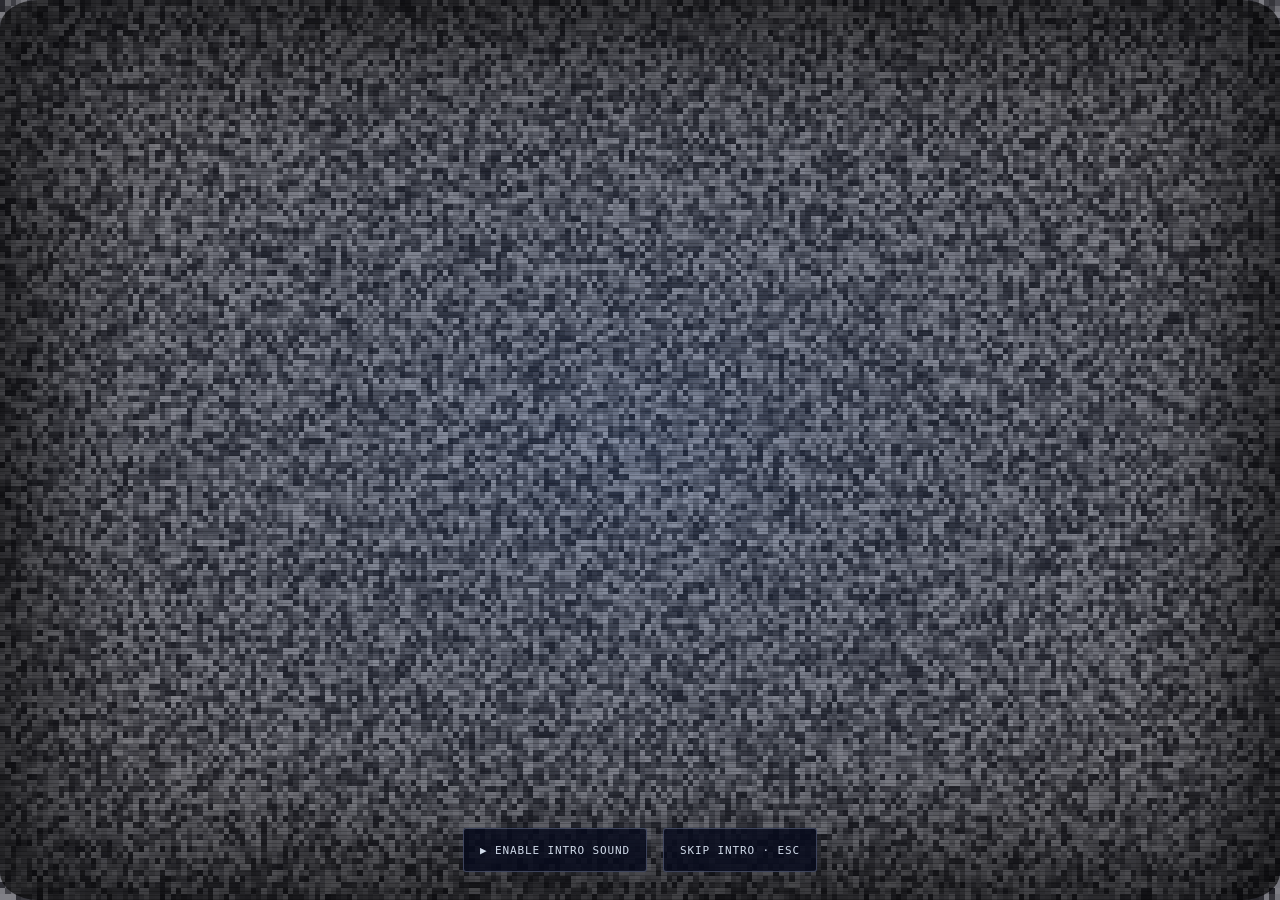
==== web/index.html @ 11654a3b "Organise application, tooling, docs and personal library state Move browser assets to web, Python mo" ====
<!doctype html>
<html lang="en">
<head>
  <meta charset="utf-8">
  <meta name="viewport" content="width=device-width,initial-scale=1">
  <meta name="theme-color" content="#11131b">
  <title>USB.tv — your personal broadcast</title>
  <link rel="icon" href="favicon.ico" type="image/x-icon" sizes="16x16 32x32 48x48 64x64">
  <link rel="stylesheet" href="style.css">
  <link rel="stylesheet" href="effects.css">
  <link rel="stylesheet" href="themes.css">
  <link rel="stylesheet" href="library.css">
  <link rel="stylesheet" href="intro.css">
</head>
<body>
  <section id="startup" class="startup" aria-label="USB.tv startup animation" hidden>
    <canvas id="startup-noise" aria-hidden="true"></canvas>
    <div class="startup-logo" aria-hidden="true">
      <svg class="startup-goblin" viewBox="0 0 160 100" aria-hidden="true"><path d="M47 30 5 9 22 60 47 66M113 30 155 9 138 60 113 66" fill="#537541" stroke="#b5c879" stroke-width="3"/><path d="M40 39Q40 13 80 13T120 39L113 77 80 96 47 77Z" fill="#71954f" stroke="#c8d58a" stroke-width="3"/><path d="m50 41 22 6-7 13-15-5m60-14-22 6 7 13 15-5" fill="#eddd77"/><path d="m55 36 18 7m32-7-18 7M64 76q16 9 32-2" fill="none" stroke="#253e29" stroke-width="5"/><path d="m67 77 5 10 5-8m10-1 5 8 4-11" fill="#f3e4a9"/></svg>
      <div class="startup-orbit"></div>
      <div class="startup-wordmark" data-text="USB.tv">USB<span>.tv</span></div>
      <div class="startup-stripes"></div>
      <p>YOUR PERSONAL BROADCAST</p>
      <small>TRANSMITTING FROM SOMEWHERE ELSE</small>
    </div>
    <div class="startup-controls"><button id="startup-sound" type="button">♪ STARTING INTRO SOUND…</button><button id="startup-skip" type="button">SKIP INTRO · ESC</button></div>
  </section>
  <div class="shell">
    <header class="masthead">
      <div class="brand"><span class="brand-mark">U</span><div><div class="brand-name">USB<span>.tv</span></div><div class="brand-tag">YOUR PERSONAL BROADCAST</div></div></div>
      <div class="air-status"><span class="live-dot"></span><span>ON AIR</span><time id="clock">--:--</time></div>
    </header>

    <nav class="nav-tabs" aria-label="Main navigation">
      <button class="tab active" data-page="guide">▦ <span>TV GUIDE</span></button>
      <button class="tab" data-page="library">▤ <span>LIBRARY & LABELS</span></button>
      <div class="nav-spacer"></div>
      <button class="effect-button" id="settings-toggle" aria-label="Open settings" title="Settings">⚙</button>
      <button class="effect-button" id="crt-toggle" aria-pressed="false" title="Toggle CRT screen effect">▥ <span>CRT</span></button>
      <button class="effect-button" id="fullscreen-toggle" aria-pressed="false" title="Toggle fullscreen">⛶ <span>FULL SCREEN</span></button>
      <button class="rescan-button" id="rescan">↻ <span>RESCAN VIDEOS</span></button>
    </nav>

    <aside id="server-notice" class="server-notice" role="alert" hidden>
      <strong>Start USB.tv using its launcher</strong>
      <p>This page was opened directly from index.html. Library changes need USB.tv’s local server. Open <b>start-usbtv.command</b> on Mac, <b>Start USB.tv.bat</b> on Windows, or run <b>sh ./start-usbtv.sh</b> on Linux. Use the browser page it opens and keep the terminal running.</p>
    </aside>
    <main>
      <section class="page active" id="page-guide">
        <div class="section-heading"><div><p class="eyebrow">NOW BROADCASTING</p><h1>The channel guide</h1><p class="subheading">A shuffled rotation, tuned to your collection.</p></div><div class="guide-heading-tools"><div class="date-chip" id="guide-date"></div><button type="button" id="advanced-toggle" aria-label="Advanced mode" aria-pressed="false" aria-controls="guide-advanced-controls" title="Show advanced controls"><svg width="16" height="16" viewBox="0 0 24 24" fill="none" stroke="currentColor" stroke-width="1.5" aria-hidden="true"><path d="M4 7h16M4 17h16"/><circle cx="9" cy="7" r="3" fill="var(--bg)"/><circle cx="15" cy="17" r="3" fill="var(--bg)"/></svg></button></div></div>
        <section id="channel-preview" class="channel-preview hidden" aria-label="Selected channel preview">
          <div class="channel-preview-details"><p class="eyebrow" id="preview-channel"></p><h2 id="preview-title"></h2><p id="preview-description"></p><p id="preview-meta"></p><button type="button" class="primary-button" id="preview-watch">WATCH CHANNEL</button><p class="preview-hint">Hover over or focus a programme for its full title. Click to watch the channel live.</p></div>
          <div class="channel-preview-screen"><div class="channel-preview-monitor"><video id="guide-preview-video" playsinline preload="metadata" aria-label="Live channel preview" tabindex="-1"></video><span class="preview-badge" id="preview-badge">LIVE</span><div id="preview-message" class="preview-message" hidden></div><button type="button" id="preview-play" class="primary-button" hidden>PLAY WITH SOUND</button></div><div class="preview-audio-controls"><button type="button" id="preview-mute" aria-label="Mute preview audio" title="Mute preview audio" aria-pressed="false"><svg viewBox="0 0 24 24" width="19" height="19" fill="none" stroke="currentColor" stroke-width="1.8" stroke-linecap="round" stroke-linejoin="round" aria-hidden="true"><path d="M11 5 6 9H3v6h3l5 4Z"/><path class="preview-sound-waves" d="M15 8a6 6 0 0 1 0 8M18 5a10 10 0 0 1 0 14"/><path class="preview-sound-off" d="m16 9 6 6m0-6-6 6" hidden/></svg></button></div></div>
        </section>
        <div class="chaos-launch" data-advanced hidden><button type="button" id="chaos-button" class="chaos-button"><span aria-hidden="true">✷</span> UNLEASH CHAOS <span aria-hidden="true">✷</span><span class="chaos-motes" aria-hidden="true"><i></i><i></i><i></i><i></i><i></i><i></i></span></button><p>Every video. One wild shuffle. No scheduled breaks.</p></div>
        <div class="guide-controls" id="guide-advanced-controls" data-advanced hidden><label for="guide-span">Guide time span</label><input id="guide-span" type="range" min="30" max="240" step="30" value="120" aria-describedby="guide-span-value"><output id="guide-span-value" for="guide-span">2 hours</output></div><div class="admin-playback-option" data-advanced hidden><label><input id="admin-playback-toggle" type="checkbox">Admin playback controls</label><p>Enable Forward 30s and Skip video in the player. These advance the current channel and update its saved schedule.</p></div>
        <div class="admin-playback-option" data-advanced hidden><label class="check-label"><input id="advanced-volume-levelling" type="checkbox" checked>Volume levelling</label><label>Mode <select id="advanced-volume-profile"><option value="standard">Standard · −18 LUFS / +12 dB max</option><option value="balanced">Balanced trial · −20 LUFS / +6 dB max</option></select></label><p>Balances volume between recordings. Switch off to compare the original level; preview and player change together.</p></div>
        <nav class="guide-browse" aria-label="Browse guide times"><button type="button" id="guide-earlier" aria-label="Guide 30 minutes earlier">‹ EARLIER</button><button type="button" id="guide-now">NOW</button><span id="guide-window-label" aria-live="polite"></span><button type="button" id="guide-later" aria-label="Guide 30 minutes later">LATER ›</button></nav>
        <aside id="guide-programme-details" aria-label="Programme details"><p class="eyebrow">GUIDE SELECTION</p><p id="guide-programme-title">Hover over or focus a programme to see its full title.</p><p id="guide-programme-meta"></p></aside>
        <div class="guide-head"><span>CHANNEL</span><span class="time-ruler" id="time-ruler"></span></div>
        <div id="guide-rows" class="guide-rows" role="group" aria-label="Channel programme guide" aria-describedby="guide-keyboard-help"></div>
        <p id="guide-keyboard-help" class="guide-keyboard-help">↑ ↓ Channels · ← → Programmes and later times · Enter Watch live · Home Return to now</p>
        <div class="empty-state hidden" id="guide-empty"><div class="empty-antenna">⌁</div><h2>Nothing on the schedule yet</h2><p>Add videos to the <code>Videos</code> folder, then rescan to build your first channels.</p><button class="primary-button" data-goto="library">OPEN LIBRARY & LABELS</button></div>
      </section>

      <section class="page" id="page-library">
        <div class="section-heading"><div><p class="eyebrow">YOUR VIDEO COLLECTION</p><h1>Library & labels</h1><p class="subheading">Titles, genres and channels are saved to this USB drive.</p></div><div><button type="button" class="media-edit" id="shuffle-all-channels" title="Restart every channel now with a fresh shuffle, including pending assignments">SHUFFLE ALL CHANNELS</button><button type="button" class="media-edit" id="recover-edit-draft" hidden>RECOVER EDIT DRAFT</button><div class="library-count" id="library-count">0 VIDEOS</div></div></div>
        <div class="library-note"><span class="note-icon">i</span><span>Choose your programme folder below. Ads stay in <code>Adverts/</code>. Display titles are separate from filenames.</span></div>
        <form id="video-folder-form" class="library-filters"><label>Video folder on this computer<input id="video-folder-path" type="text" placeholder="Paste the full folder path" autocomplete="off" required></label><button type="submit" class="media-edit" id="video-folder-save">USE FOLDER & RESCAN</button><button type="button" class="media-edit" id="video-folder-reset">USE DEFAULT</button></form>
        <p id="video-folder-status" class="settings-note" role="status">The selected folder includes its subfolders. Files are read in place; labels and schedules stay with USB.tv.</p>
        <div class="library-toolbar"><label>Show <select id="library-filter"><option value="all">All media</option><option value="review">Needs review</option><option value="unassigned">Unassigned programmes</option><option value="programme">Programmes</option><option value="advert">Adverts</option><option value="missing">Missing files</option></select></label><span id="review-count" aria-live="polite"></span><button class="media-edit" id="bulk-review">BULK REVIEW & SUGGESTIONS</button></div>
        <div class="library-filters"><label>Search<input id="library-search" type="search" placeholder="Title, filename, folder, tags or ID"></label><label>Channel<select id="library-channel"><option value="">All channels</option></select></label><label>Genre<select id="library-genre"><option value="">All genres</option></select></label><button type="button" class="media-edit" id="read-page-lengths">READ MISSING LENGTHS ON THIS PAGE</button><label>Tags (comma separated)<input id="library-tags-filter" list="known-tags" placeholder="e.g. physics, TF2" title="Matches complete tag names; use Search in Tags for partial matches"></label><label>Minimum minutes<input id="library-min-minutes" type="number" min="0" step="any" inputmode="decimal" placeholder="Any"></label><label>Maximum minutes<input id="library-max-minutes" type="number" min="0" step="any" inputmode="decimal" placeholder="Any"></label><label>Sort by<select id="library-sort"><option value="source">Library order</option><option value="duration-desc">Longest first</option><option value="duration-asc">Shortest first</option><option value="title-asc">Title A–Z</option><option value="title-desc">Title Z–A</option><option value="id-asc">ID ascending</option><option value="id-desc">ID descending</option><option value="channel-count">Most channel assignments</option></select></label><button type="button" class="media-edit" id="library-reset-filters">RESET FILTERS</button></div><details class="media-refinements"><summary>More filters</summary><div class="library-filters"><label>Search in<select id="library-search-field"><option value="all">All metadata</option><option value="title">Title only</option><option value="file">Filename / folder only</option><option value="id">ID only</option><option value="description">Description only</option><option value="tags">Tags only</option><option value="genres">Genres only</option><option value="channels">Channels only</option></select></label><label>Tag matching<select id="library-tag-mode"><option value="all">Must have all entered tags</option><option value="any">Must have any entered tag</option></select></label><label>Media type<select id="library-type-filter"><option value="">Any type</option><option value="programme">Programme</option><option value="advert">Advert</option></select></label><label>Broadcast status<select id="library-enabled-filter"><option value="">Enabled or disabled</option><option value="enabled">Enabled only</option><option value="disabled">Disabled only</option></select></label><label>Metadata status<select id="library-metadata-filter"><option value="">Any status</option><option value="no-title">Missing title</option><option value="no-description">Missing description</option><option value="no-tags">No tags</option><option value="no-genres">No genres</option><option value="no-channels">Unassigned programme</option><option value="unknown-length">Unknown length</option><option value="episode-review">Over 50 min, episodes unchecked</option><option value="multiple-episodes">Marked as multiple episodes</option></select></label></div><p class="settings-note">Filters combine. Tags match complete names, ignoring case. Use Search in Tags for partial text.</p></details><p id="library-filter-note" class="settings-note" role="status"></p>
        <div id="scan-progress" class="scan-progress" role="status" hidden><progress id="scan-meter" max="1" value="0"></progress><span id="scan-message"></span><button type="button" class="media-edit" id="scan-pause" hidden>PAUSE SCAN</button><details id="scan-errors" hidden><summary>Files needing attention</summary><p id="scan-error-text"></p></details></div>
        <div class="library-pagination"><button type="button" class="media-edit" id="library-prev">PREVIOUS</button><span id="library-page-info"></span><button type="button" class="media-edit" id="library-next">NEXT</button><label>Per page<select id="library-page-size"><option value="50">50</option><option value="100">100</option></select></label></div>
        <div class="table-wrap"><table><thead><tr><th>ID / TITLE</th><th>TYPE</th><th>LENGTH</th><th>GENRES</th><th>CHANNELS / REVIEW</th><th>EDIT</th></tr></thead><tbody id="library-body"></tbody></table></div>
        <section class="channel-manager" aria-labelledby="channels-heading"><h2 id="channels-heading">Channels & advert breaks</h2><p>New assignments wait until a loop boundary at least an hour away. Reshuffle now restarts a channel immediately and includes pending videos. Break length 0 disables ads in the next lineup.</p><form id="add-channel-form"><label>New channel <input id="new-channel" maxlength="100" required placeholder="e.g. Goblin documentaries"></label><button type="submit" class="primary-button">ADD CHANNEL</button></form><div id="channel-settings"></div></section>
        <div class="empty-state hidden" id="library-empty"><div class="empty-antenna">▤</div><h2>Your library is ready</h2><p>Choose your video folder above, or add files to the default <code>Videos</code> folder, then rescan.</p></div>
      </section>
    </main>
    <footer><span>USB.tv <span class="footer-separator">/</span> LOCAL PLAYBACK</span><span id="save-status">CATALOGUE READY</span></footer>
  </div>

  <div id="crt-overlay" aria-hidden="true"></div>
  <dialog id="settings-dialog" aria-labelledby="settings-title">
    <div class="settings-heading"><h2 id="settings-title">Settings</h2><button id="close-settings" aria-label="Close settings">×</button></div>
    <details class="audio-settings"><summary>Imports</summary><label class="check-label"><input id="auto-imports" type="checkbox" checked>Automatically number and convert new videos</label><label class="check-label"><input id="prepare-external-imports" type="checkbox">Also prepare new files in the selected external video folder</label><p class="settings-note">External preparation renames files and may convert them and archive originals. Leave it off to read external files in place.</p><p class="settings-note">New videos in the default Videos and Adverts folders follow the numbered MP4 filename format. Existing catalogue entries stay as they are. Converted originals are kept in a .usbtv-originals folder beside your videos. Changes to this switch apply on the next scan.</p></details>
    <details class="audio-settings"><summary>Audio</summary><label class="check-label"><input id="volume-levelling" type="checkbox" checked>Automatic volume levelling</label><label class="check-label">Mode <select id="volume-profile"><option value="standard">Standard · −18 LUFS / +12 dB max</option><option value="balanced">Balanced trial · −20 LUFS / +6 dB max</option></select></label><p class="settings-note">Applies one fixed volume adjustment per recording to reduce jumps between programmes and adverts. It preserves quiet and loud moments within a recording; existing background noise may become more noticeable when boosted. Switch off to compare the original level. Your video files stay unchanged.</p><p id="audio-status" class="settings-note" role="status">Checking audio analysis…</p></details>
    <fieldset class="theme-options"><legend>Choose your broadcast style</legend>
      <label class="theme-option"><input type="radio" name="theme" value="satellite"><span><strong>Satellite nostalgia</strong><small>Deep blue, yellow highlights, classic TV guide.</small></span></label>
      <label class="theme-option"><input type="radio" name="theme" value="teletext"><span><strong>Teletext after dark</strong><small>Black screen, bright text, square edges.</small></span></label>
      <label class="theme-option"><input type="radio" name="theme" value="goblin"><span><strong>Goblin Cable</strong><small>Mossy greens and a station under the floorboards.</small></span></label>
    </fieldset>
    <fieldset class="theme-options"><legend>Fullscreen while watching</legend><label class="theme-option"><input type="radio" name="fullscreen-mode" value="video"><span><strong>Video fills the screen</strong><small>Video with channel tuning and labels. Controls appear when you move the mouse.</small></span></label><label class="theme-option"><input type="radio" name="fullscreen-mode" value="app"><span><strong>Whole app</strong><small>Expand USB.tv with the guide and its windowed video player.</small></span></label></fieldset><p class="settings-note">Theme and fullscreen preference are saved on the USB drive.</p>
  </dialog>
  <dialog id="editor-dialog" aria-labelledby="editor-heading"><form id="media-editor"><div class="settings-heading"><h2 id="editor-heading">Edit media</h2><button type="button" id="close-editor" aria-label="Close editor">×</button></div>
    <div id="editor-file" class="editor-file"></div>
    <div class="editor-fields"><label>Display title<input id="edit-title" maxlength="300" placeholder="Give this video a display title"></label><label>Type<select id="edit-type"><option value="programme">Programme</option><option value="advert">Advert</option></select></label><label>Tags, comma separated<input id="edit-tags" maxlength="1000"></label><label class="check-label"><input type="checkbox" id="edit-enabled">Enabled for broadcast</label></div>
    <fieldset><legend>Genres</legend><div id="genre-options" class="choice-list"></div><div class="choice-add"><input id="new-genre" maxlength="100" aria-label="New genre" placeholder="Add a genre"><button type="button" id="add-genre">ADD & SELECT</button></div><p class="settings-note">Genres label your video. Choose its broadcast destinations separately under Allowed channels. Save labels also includes any genre still typed above.</p></fieldset>
    <fieldset><legend>Allowed channels</legend><div id="channel-options" class="choice-list"></div><p class="settings-note">Programmes need at least one channel. Adverts with no selection can play on every channel.</p></fieldset>
    <details id="episode-review-panel"><summary>Episode review <span id="episode-review-hint"></span></summary><p class="settings-note">Videos over 50 minutes are flagged for a quick check. Films and long single programmes can be marked Single programme. Multiple episodes use markers in the original file and inherit its labels and channels.</p><label>This file contains<select id="edit-episode-review"><option value="unchecked">Not checked yet</option><option value="single">A single programme</option><option value="multiple">Multiple episodes</option></select></label><div id="episode-markers" hidden><div class="editor-actions"><label>Episode count<input id="episode-count" type="number" min="2" max="200" value="2"></label><button type="button" id="divide-episodes">DIVIDE EQUALLY</button></div><p class="settings-note">Equal divisions are only a starting guess. Adjust each start/end (minutes:seconds or hours:minutes:seconds), preview the boundaries, then Save labels. Gaps are skipped; episodes play in order within the channel lineup. Existing broadcasts adopt changes at their next lineup update.</p><div id="episode-rows"></div><button type="button" id="add-episode">ADD EPISODE</button></div></details>
    <fieldset id="break-editor"><legend>Internal advert break points</legend><p class="settings-note">Use timestamps separated by commas, e.g. 15:00, 30:00. Suggestions need your approval.</p><label>Break points<input id="edit-breaks" placeholder="No internal breaks"></label><div id="break-suggestions" class="settings-note"></div><div class="editor-actions"><button type="button" id="use-suggestions">USE SUGGESTIONS</button><button type="button" id="analyse-breaks">ANALYSE SILENCE / BLACK FRAMES</button></div><label class="check-label"><input type="checkbox" id="edit-breaks-approved">Approve these points for internal breaks</label></fieldset>
    <label>Description<textarea id="edit-description" maxlength="1000" rows="2"></textarea></label><div class="editor-fields"><label>Retro TV tagline<input id="edit-tagline" maxlength="300"></label><label>Goblin tagline<input id="edit-tagline-goblin" maxlength="300"></label></div><div id="editor-technical" class="settings-note"></div><p id="editor-error" role="alert"></p><div class="editor-actions"><button type="button" id="preview-media">PREVIEW FROM START</button><button type="submit" class="primary-button" id="save-media">SAVE LABELS</button></div>
  </form></dialog>
  <div id="channel-osd" role="status" aria-live="polite" hidden></div>
  <dialog id="player-dialog"><div id="chaos-transition" aria-hidden="true" hidden></div><div class="player-top"><div><span class="live-dot"></span><span id="player-status">NOW PLAYING</span></div><div class="player-actions"><button id="channel-down" type="button" aria-label="Previous channel" title="Previous channel">CH −</button><button id="channel-up" type="button" aria-label="Next channel" title="Next channel">CH +</button><button id="quick-label-toggle" type="button" aria-expanded="false" aria-controls="quick-label-panel" title="Edit this video’s labels">LABELS</button><button id="video-fullscreen" title="Fullscreen video" aria-label="Fullscreen video">⛶</button><button id="close-player" aria-label="Close player">×</button></div></div><video id="player" autoplay playsinline tabindex="0" aria-label="Video player"></video><div class="playback-controls"><div class="player-caption"><div id="player-title"></div><div id="player-meta"></div></div><div class="player-progress-row"><label id="preview-seek-label"><span class="progress-label">Position</span><input id="preview-seek" aria-label="Playback position" type="range" min="0" max="1" step="0.1" value="0"></label><span id="playback-time"></span></div><div class="player-controls-row"><div class="player-transport" role="group" aria-label="Playback navigation"><button id="programme-previous" type="button" hidden title="Watch the previous programme from its start">◀ PREVIOUS</button><button id="retry-media" type="button" hidden>RETRY FILE</button><button id="playback-toggle" type="button" aria-label="Play or pause">PLAY</button><button id="programme-next" type="button" hidden title="Watch the next programme or catch up to live">NEXT ▶</button><button id="programme-restart" type="button" hidden title="Watch this programme from its start">↺ START OVER</button><button id="return-live" type="button" hidden>RETURN TO LIVE</button></div><div class="player-audio" role="group" aria-label="Audio controls"><button id="playback-mute" type="button" aria-label="Mute audio">MUTE</button><label class="player-levelling-option" data-advanced hidden title="Balance volume between recordings. Switch off to compare the original level."><input id="player-volume-levelling" type="checkbox" checked>LEVELLING</label><label class="player-levelling-option" data-advanced hidden>Mode<select id="player-volume-profile"><option value="standard">Standard</option><option value="balanced">Balanced trial</option></select></label><label class="volume-label">Volume<input id="playback-volume" aria-label="Volume" type="range" min="0" max="1" step="0.05" value="1"></label></div></div><div id="admin-playback-controls" hidden><small>ADMIN</small><button id="admin-forward" type="button" title="Advance this channel by 30 seconds">FORWARD 30s</button><button id="admin-skip" type="button" title="Skip the current programme, or the current advert during a break">SKIP VIDEO</button></div></div><section id="quick-label-panel" hidden aria-label="Edit on-air metadata"><form id="quick-label-form"><div class="quick-label-heading"><strong id="quick-label-heading">Programme labels</strong><button type="button" id="quick-label-close" aria-label="Close quick labels">×</button></div><p id="quick-label-file" class="settings-note"></p><p class="settings-note">These labels stay attached to this file while you edit, even if playback moves on.</p><label>Display title<input id="quick-label-title" maxlength="300"></label><label>Type<select id="quick-label-type"><option value="programme">Programme</option><option value="advert">Advert</option></select></label><label class="check-label"><input id="quick-label-enabled" type="checkbox" checked>Enabled for broadcast</label><label>Genres (comma separated)<input id="quick-label-genres" placeholder="Comedy, Animation"></label><label>Tags (comma separated)<input id="quick-label-tags"></label><fieldset><legend id="quick-label-channel-legend">Show on channels</legend><label class="check-label" id="quick-label-global-option" hidden><input id="quick-label-all-channels" type="checkbox">All channels (including future channels)</label><div id="quick-label-channels"></div></fieldset><p id="quick-label-channel-note" class="settings-note">Interdimensional Customs automatically shows unassigned programmes.</p><p id="quick-label-error" role="alert"></p><div class="editor-actions"><button type="submit" id="quick-label-save">SAVE LABELS</button><button type="button" id="quick-label-cancel">CANCEL</button></div></form></section><div class="crt-film" aria-hidden="true"></div></dialog>
  <div id="toast" class="toast" role="status"></div>
  <dialog id="bulk-dialog" aria-labelledby="bulk-heading">
    <div class="settings-heading"><h2 id="bulk-heading">Bulk label review</h2><button type="button" id="close-bulk" aria-label="Close bulk review">×</button></div>
    <p class="settings-note">Tick rows to approve suggestions. Manually editing a row selects it automatically. Use Save selected files to write assignments to the USB. Genres label videos; the Channels column controls where they play.</p>
    <div class="bulk-toolbar"><label>Review <select id="bulk-scope"><option value="filtered">Current library filters</option><option value="unassigned">Unassigned programmes</option><option value="review">Media needing review</option><option value="all">All present media</option></select></label><button type="button" id="bulk-generate">GENERATE SUGGESTIONS</button><label>On import <select id="bulk-import-policy"><option value="preserve">Keep existing · fill empty fields</option><option value="skip-labelled">Skip already categorised videos</option><option value="replace">Replace supplied fields</option></select></label><label class="import-button">IMPORT CSV / JSON<input type="file" id="bulk-import" accept=".csv,.json,text/csv,application/json"></label><button type="button" id="bulk-export">EXPORT CSV TEMPLATE</button></div>
    <p id="bulk-import-policy-note" class="settings-note" role="status"></p><div class="library-filters"><label>Search review<input id="bulk-search" type="search" placeholder="Title, filename, folder, tags or ID"></label><label>Channel<select id="bulk-channel"><option value="">All channels</option></select></label><label>Genre<select id="bulk-genre"><option value="">All genres</option></select></label><label>Tags (comma separated)<input id="bulk-tags-filter" list="known-tags" placeholder="e.g. physics, TF2" title="Matches complete tag names; use Search in Tags for partial matches"></label><label>Minimum minutes<input id="bulk-min-minutes" type="number" min="0" step="any" inputmode="decimal" placeholder="Any"></label><label>Maximum minutes<input id="bulk-max-minutes" type="number" min="0" step="any" inputmode="decimal" placeholder="Any"></label><label>Sort by<select id="bulk-sort"><option value="source">Library order</option><option value="duration-desc">Longest first</option><option value="duration-asc">Shortest first</option><option value="title-asc">Title A–Z</option><option value="title-desc">Title Z–A</option><option value="id-asc">ID ascending</option><option value="id-desc">ID descending</option><option value="channel-count">Most channel assignments</option></select></label><button type="button" class="media-edit" id="bulk-reset-filters">RESET FILTERS</button></div><details class="media-refinements"><summary>More filters</summary><div class="library-filters"><label>Search in<select id="bulk-search-field"><option value="all">All metadata</option><option value="title">Title only</option><option value="file">Filename / folder only</option><option value="id">ID only</option><option value="description">Description only</option><option value="tags">Tags only</option><option value="genres">Genres only</option><option value="channels">Channels only</option></select></label><label>Tag matching<select id="bulk-tag-mode"><option value="all">Must have all entered tags</option><option value="any">Must have any entered tag</option></select></label><label>Media type<select id="bulk-type-filter"><option value="">Any type</option><option value="programme">Programme</option><option value="advert">Advert</option></select></label><label>Broadcast status<select id="bulk-enabled-filter"><option value="">Enabled or disabled</option><option value="enabled">Enabled only</option><option value="disabled">Disabled only</option></select></label><label>Metadata status<select id="bulk-metadata-filter"><option value="">Any status</option><option value="no-title">Missing title</option><option value="no-description">Missing description</option><option value="no-tags">No tags</option><option value="no-genres">No genres</option><option value="no-channels">Unassigned programme</option><option value="unknown-length">Unknown length</option><option value="episode-review">Over 50 min, episodes unchecked</option><option value="multiple-episodes">Marked as multiple episodes</option></select></label></div><p class="settings-note">Filters combine. Tags match complete names, ignoring case. Use Search in Tags for partial text.</p></details><p id="bulk-filter-note" class="settings-note" role="status"></p>
    <div class="library-pagination"><button type="button" id="bulk-prev">PREVIOUS</button><span id="bulk-page-info"></span><button type="button" id="bulk-next">NEXT</button><label>Per page<select id="bulk-page-size"><option value="50">50</option><option value="100">100</option></select></label><button type="button" id="bulk-select-matching">SELECT ALL MATCHING</button><button type="button" id="bulk-clear-selection">CLEAR ALL SELECTIONS</button></div>
    <details><summary>Reusable labelling rules</summary><p class="settings-note">One rule per line: keyword =&gt; genres | channels. Example: kurzgesagt =&gt; Science, Animation | Explore. Rules match whole words or phrases in filenames, folders, titles and tags.</p><textarea id="bulk-rules" rows="4" aria-label="Labelling rules" placeholder="kurzgesagt => Science, Animation | Explore"></textarea></details>
    <fieldset class="bulk-assignment"><legend>Assign to selected rows</legend><label>Genres <input id="bulk-genres" placeholder="Comedy, Nature" list="known-genres"></label><label>Channels <input id="bulk-channels" placeholder="Bin TV, Explore" list="known-channels"></label><label>Tags <input id="bulk-tags" placeholder="physics, TF2" list="known-tags"></label><label>Type <select id="bulk-type"><option value="">Keep current</option><option value="programme">Programme</option><option value="advert">Advert</option></select></label><label>Broadcast <select id="bulk-enabled"><option value="">Keep current</option><option value="enabled">Enable</option><option value="disabled">Disable</option></select></label><label>Mode <select id="bulk-mode"><option value="add">Add to existing labels</option><option value="replace">Replace entered fields</option><option value="remove">Remove entered labels</option></select></label><button type="button" id="bulk-assign">UPDATE SELECTED PREVIEWS</button><p class="settings-note">Comma separated. Add, replace or remove labels on selected rows; blank fields stay unchanged. Type and Broadcast apply independently of label mode. Preview changes first, then Save selected files. Selections outside the current filters are included when saving.</p></fieldset>
    <div id="bulk-summary" class="settings-note" aria-live="polite"></div><p id="bulk-error" role="alert"></p>
    <div class="bulk-table-wrap"><table class="bulk-table"><thead><tr><th><label><input type="checkbox" id="bulk-select-all" aria-label="Select this page"> Approve page</label></th><th>FILE / ID / REASON</th><th>DISPLAY TITLE</th><th>GENRES</th><th>CHANNELS</th></tr></thead><tbody id="bulk-body"></tbody></table></div>
    <div class="editor-actions bulk-save-actions"><button type="button" class="primary-button" id="bulk-apply">SAVE 0 SELECTED FILES</button><button type="button" id="bulk-save-rules">SAVE RULES ONLY</button><button type="button" id="bulk-cancel">CANCEL</button></div>
    <datalist id="known-tags"></datalist><datalist id="known-genres"></datalist><datalist id="known-channels"></datalist>
  </dialog>
  <script src="intro.js"></script>
  <script src="suggestions.js"></script>
  <script src="schedule.js"></script>
  <script src="schedule-plans.js"></script>
  <script src="crt.js"></script>
  <script src="audio.js"></script>
  <script src="app.js"></script>
</body>
</html>
---- web/style.css ----
:root{color-scheme:dark;--bg:#101218;--panel:#171a23;--panel-2:#1d202b;--line:#2d3140;--muted:#878da1;--text:#f5f4f0;--lime:#c7f36b;--pink:#ff6f91;--blue:#69b9ff;--purple:#bc9bff;--amber:#ffc56f;--mono:ui-monospace,'SFMono-Regular',Consolas,monospace;--sans:system-ui,-apple-system,'Segoe UI',sans-serif}
*{box-sizing:border-box}body{margin:0;background:radial-gradient(ellipse at 80% -20%,#28223a 0,transparent 36%),var(--bg);color:var(--text);font:14px var(--sans);min-height:100vh}.shell{max-width:1440px;margin:auto;padding:0 42px}.masthead{height:89px;display:flex;align-items:center;justify-content:space-between;border-bottom:1px solid var(--line)}.brand{display:flex;align-items:center;gap:12px}.brand-mark{display:grid;place-items:center;width:43px;height:43px;background:var(--lime);color:#171a14;font-size:27px;font-weight:800;border-radius:12px;box-shadow:0 0 24px #c7f36323}.brand-name{font-size:24px;font-weight:800;letter-spacing:-1.2px;line-height:1}.brand-name span{color:var(--lime)}.brand-tag,.air-status,.eyebrow,.guide-head,.library-count,footer,.table-wrap th,.player-top{font:10px var(--mono);letter-spacing:1.3px}.brand-tag{color:var(--muted);font-size:9px;margin-top:6px}.air-status{display:flex;align-items:center;gap:9px;color:var(--lime)}.air-status time{color:#d4d5dc;margin-left:14px;font-size:12px;letter-spacing:0}.live-dot{display:inline-block;width:7px;height:7px;border-radius:50%;background:var(--pink);box-shadow:0 0 12px #ff6f91a0}.nav-tabs{height:60px;display:flex;align-items:stretch;border-bottom:1px solid var(--line);gap:10px}.tab,.rescan-button{border:0;background:none;color:var(--muted);font:11px var(--mono);letter-spacing:.6px;padding:0 18px;cursor:pointer}.tab{position:relative}.tab span,.rescan-button span{margin-left:7px}.tab.active{color:var(--lime)}.tab.active:after{content:"";position:absolute;height:2px;bottom:-1px;left:17px;right:17px;background:var(--lime)}.nav-spacer{flex:1}.rescan-button{color:#e4e5ed;border:1px solid var(--line);border-radius:8px;align-self:center;height:34px;padding:0 13px}.rescan-button:hover{border-color:#626b7e;color:var(--lime)}main{min-height:calc(100vh - 205px)}.page{display:none;padding:38px 0 54px}.page.active{display:block}.section-heading{display:flex;align-items:flex-end;justify-content:space-between;margin-bottom:29px}.eyebrow{color:var(--lime);font-size:9px;margin:0 0 10px}h1{font-size:30px;letter-spacing:-1.1px;margin:0;font-weight:700}.subheading{color:var(--muted);margin:7px 0 0}.date-chip,.library-count{border:1px solid var(--line);color:#c9cbd5;border-radius:7px;padding:10px 13px}.date-chip{font:11px var(--mono);letter-spacing:.4px}.guide-head{display:grid;grid-template-columns:220px 1fr;color:#74798b;border-bottom:1px solid var(--line);padding:0 0 10px}.time-ruler{display:flex;justify-content:space-between;padding-left:2px;padding-right:150px}.guide-rows{display:flex;flex-direction:column}.guide-row{display:grid;grid-template-columns:220px minmax(0,1fr);min-height:92px;border-bottom:1px solid #292d39;align-items:stretch}.channel-card{padding:16px 17px 13px 0;display:flex;gap:12px;align-items:center}.channel-number{font:11px var(--mono);color:#757c8e;width:33px}.channel-logo{width:39px;height:39px;border-radius:11px;display:grid;place-items:center;font-size:17px;font-weight:800;background:#26302b;color:var(--lime)}.channel-info{min-width:0}.channel-name{font-size:13px;font-weight:700;white-space:nowrap;overflow:hidden;text-overflow:ellipsis}.channel-meta{color:var(--muted);font:9px var(--mono);margin-top:5px;white-space:nowrap;overflow:hidden;text-overflow:ellipsis}.schedule-track{display:flex;align-items:center;gap:7px;padding:13px 0;overflow:hidden;position:relative}.schedule-track:before{content:"";position:absolute;left:0;top:0;bottom:0;width:1px;background:#474d5d}.programme{position:relative;flex:0 0 auto;height:62px;min-width:130px;max-width:300px;padding:10px 12px;border-radius:8px;background:#1c2630;border:1px solid #304351;overflow:hidden;text-align:left;color:var(--text);cursor:pointer}.programme:hover{border-color:var(--lime);transform:translateY(-1px)}.programme.current{background:#252a23;border-color:#687c3b}.programme.current:after{content:"";position:absolute;left:0;bottom:0;height:3px;background:var(--lime);width:var(--progress,0%)}.programme.next{opacity:.73}.programme-title{display:block;white-space:nowrap;overflow:hidden;text-overflow:ellipsis;font-weight:600;font-size:12px}.programme-time{display:block;margin-top:7px;font:9px var(--mono);color:#a8adbb}.programme-tag{font:8px var(--mono);letter-spacing:.5px;color:var(--lime);margin-bottom:4px}.programme.current .programme-title{font-weight:700}.empty-state{padding:70px 15px;text-align:center;border:1px dashed #353a49;border-radius:12px;margin-top:20px}.empty-state h2{font-size:19px;margin:12px 0 7px}.empty-state p{color:var(--muted);margin:0 auto 20px;max-width:440px;line-height:1.7}.empty-antenna{color:var(--lime);font-size:27px}.hidden{display:none!important}.primary-button{background:var(--lime);border:0;border-radius:7px;color:#151810;font:10px var(--mono);letter-spacing:.7px;padding:12px 16px;cursor:pointer}.library-note{display:flex;gap:11px;align-items:center;background:#191d26;border:1px solid var(--line);border-radius:9px;padding:13px 15px;color:#aeb3c1;font-size:12px;margin-bottom:18px}.note-icon{display:grid;place-items:center;flex:0 0 19px;height:19px;border-radius:50%;background:#303d2b;color:var(--lime);font:12px var(--mono)}code{font:11px var(--mono);color:var(--lime);background:#22262f;border-radius:4px;padding:2px 5px}.table-wrap{border:1px solid var(--line);border-radius:10px;overflow:auto}.table-wrap table{width:100%;border-collapse:collapse;min-width:880px}.table-wrap th{text-align:left;color:#858b9e;padding:13px 12px;background:#191c25;font-size:9px;white-space:nowrap}.table-wrap th small{font:9px var(--sans);letter-spacing:0;color:#62697a;text-transform:none}.table-wrap td{padding:10px 12px;border-top:1px solid #2a2e3a}.file-name{font:10px var(--mono);color:#a6adbd;max-width:230px;overflow:hidden;text-overflow:ellipsis;white-space:nowrap}.duration-cell{font:10px var(--mono);color:#aeb3c1;white-space:nowrap}.edit-input{width:100%;min-width:110px;background:#11141b;border:1px solid #303544;border-radius:6px;color:#f1f2f5;padding:8px 9px;font:11px var(--sans)}.edit-input:focus{outline:1px solid var(--lime);border-color:var(--lime)}.title-input{min-width:180px}.channels-input{min-width:220px}.library-count{font-size:9px}.toast{position:fixed;bottom:25px;left:50%;transform:translate(-50%,15px);opacity:0;background:#282d38;color:var(--text);border:1px solid #454c5c;padding:11px 16px;border-radius:8px;font:11px var(--mono);transition:.2s;pointer-events:none;z-index:3}.toast.show{opacity:1;transform:translate(-50%,0)}footer{display:flex;justify-content:space-between;border-top:1px solid var(--line);padding:18px 0 23px;color:#777d8d;font-size:9px}footer span:last-child{color:#8dbe4b}.footer-separator{color:#434958;margin:0 6px}#player-dialog{padding:0;width:min(1000px,94vw);border:1px solid #393f4d;border-radius:13px;background:#11141b;color:var(--text);box-shadow:0 24px 100px #000b}#player-dialog::backdrop{background:#05060bd9;backdrop-filter:blur(8px)}.player-top{height:48px;padding:0 17px;display:flex;align-items:center;justify-content:space-between;color:var(--lime)}.player-top>div{display:flex;align-items:center;gap:9px}.player-top button{border:0;color:#aeb2be;background:none;font-size:26px;cursor:pointer}#player{display:block;width:100%;max-height:68vh;background:#050505}.player-caption{padding:15px 18px 18px}.player-caption div:first-child{font-weight:700;font-size:16px}.player-caption div:last-child{color:var(--muted);font:10px var(--mono);margin-top:5px}@media(max-width:760px){.shell{padding:0 18px}.masthead{height:76px}.nav-tabs{gap:0}.tab,.rescan-button{padding-left:10px;padding-right:10px;font-size:9px}.tab span,.rescan-button span{margin-left:4px}.section-heading{align-items:flex-start;gap:12px}h1{font-size:25px}.date-chip{font-size:9px;padding:8px}.guide-head,.guide-row{grid-template-columns:150px minmax(0,1fr)}.channel-card{gap:7px}.channel-number{width:24px;font-size:9px}.channel-logo{width:31px;height:31px}.channel-name{font-size:11px}.channel-meta{font-size:8px}.guide-head{font-size:8px}.time-ruler{padding-right:80px}.programme{min-width:112px}.library-count{font-size:8px}}
---- web/effects.css ----
.effect-button {
  align-self: center;
  height: 34px;
  padding: 0 12px;
  border: 1px solid var(--line);
  border-radius: 8px;
  background: transparent;
  color: #c9cbd5;
  cursor: pointer;
  font: 10px var(--mono);
  letter-spacing: .5px;
}

.effect-button span { margin-left: 5px; }
.effect-button:hover,
.effect-button[aria-pressed="true"] { border-color: var(--lime); color: var(--lime); }
.shell { min-height: 100vh; }

html:fullscreen .shell {
  width: 100%;
  max-width: none;
  padding-right: clamp(24px, 4vw, 84px);
  padding-left: clamp(24px, 4vw, 84px);
}

#crt-overlay,
.crt-film {
  display: none;
  position: fixed;
  inset: 0;
  pointer-events: none;
  background:
    repeating-linear-gradient(to bottom, transparent 0 2px, rgba(0, 0, 0, .20) 2px 3px),
    radial-gradient(ellipse at center, transparent 62%, rgba(0, 0, 0, .38) 100%);
  opacity: .52;
  mix-blend-mode: multiply;
}

body.crt-on #crt-overlay { display: block; z-index: 1000; }
body.crt-on #player-dialog .crt-film {
  display: block;
  position: absolute;
  inset: 48px 0 60px;
  z-index: 5;
}
body.crt-on .brand-mark,
body.crt-on .programme.current { box-shadow: 0 0 16px #c7f36324; }

/* Realistic mode keeps the classic pass and adds a phosphor mask to the UI.
   Video gets an actual GPU pass where available, with CSS as its fallback. */
body.crt-realistic #crt-overlay,
body.crt-realistic .crt-film {
  background:
    repeating-linear-gradient(90deg, #ff302008 0 1px, #30ff2008 1px 2px, #3020ff08 2px 3px),
    repeating-linear-gradient(0deg, transparent 0 2px, #0005 2px 3px),
    radial-gradient(ellipse at 50% 45%, transparent 42%, #0009 100%);
  opacity: .65;
}
body.crt-realistic video:not(.crt-shader-source) {
  filter: contrast(1.10) saturate(1.15) brightness(1.04);
}
.crt-canvas {display:none;position:absolute;pointer-events:none;z-index:1;background:#000}
.crt-canvas.crt-rendering {display:block}
video.crt-shader-source {opacity:0}
.channel-preview-monitor {position:relative}
.channel-preview-monitor .preview-badge,
.channel-preview-monitor .preview-message,
.channel-preview-monitor #preview-play {z-index:2}
#player-dialog:has(#player.crt-shader-source) .crt-film {display:none}

.player-actions { display: flex; align-items: center; gap: 11px; }
#video-fullscreen { font-size: 19px !important; }

#player-dialog:fullscreen {
  display: flex;
  width: 100vw;
  height: 100vh;
  max-width: none;
  max-height: none;
  margin: 0;
  padding: 0 3vw;
  border: 0;
  border-radius: 0;
  flex-direction: column;
  justify-content: center;
}

#player-dialog:fullscreen #player {
  width: 100%;
  height: auto;
  max-height: calc(100vh - 120px);
  min-height: 0;
  flex: 1;
  object-fit: contain;
}

#player-dialog:fullscreen .player-top,
#player-dialog:fullscreen .player-caption { flex: 0 0 auto; }

@media (max-width: 760px) {
  .effect-button { padding: 0 8px; font-size: 9px; }
  .effect-button span { margin-left: 3px; }
  .rescan-button { padding: 0 8px; }
  .rescan-button span { font-size: 0; }
  .rescan-button span::after { content: "SCAN"; font-size: 9px; }
}

#channel-osd {position:fixed;left:clamp(16px,5vw,70px);bottom:clamp(76px,12vh,130px);z-index:10000;pointer-events:none;width:min(580px,88vw);max-width:calc(100% - 32px);display:grid;grid-template-columns:auto minmax(0,1fr);align-items:center;text-align:left;font-family:var(--sans,Arial,sans-serif);isolation:isolate}
#channel-osd[hidden] {display:none}
#channel-osd strong {display:block;font-size:clamp(32px,5vw,58px);font-variant-numeric:tabular-nums;letter-spacing:.02em;line-height:1.05;padding:15px 18px;text-align:center}
#channel-osd span {display:block;font-size:clamp(15px,2.3vw,24px);font-weight:700;line-height:1.2;padding:14px 20px;overflow-wrap:anywhere;min-width:0}
#channel-osd::before {grid-column:1 / -1;font-size:10px;letter-spacing:.18em;line-height:1.3;padding:8px 18px}
#player-dialog #channel-osd {position:absolute;bottom:clamp(86px,16%,140px)}
#player-dialog #channel-up, #player-dialog #channel-down {font:12px var(--mono);border:1px solid var(--line);padding:7px 9px;border-radius:3px;color:var(--text)}
#player-dialog .player-actions [hidden] {display:none}
.playback-controls button[hidden] {display:none}
#return-live {color:var(--lime);font-weight:bold}
@media(max-width:700px) {#player-dialog .player-top {height:auto!important;min-height:58px;flex-wrap:wrap;gap:6px;padding:8px}#player-dialog .player-actions {flex-wrap:wrap;gap:6px}}

#player-dialog {position:relative}
#quick-label-panel {position:absolute;z-index:5;right:12px;top:54px;width:min(360px,calc(100% - 24px));max-height:calc(100% - 66px);overflow:auto;background:var(--bg);color:var(--text);border:1px solid var(--lime);box-shadow:0 10px 40px #000b;padding:16px;border-radius:6px;box-sizing:border-box}
#quick-label-panel[hidden] {display:none}
.quick-label-heading {display:flex;align-items:start;justify-content:space-between;gap:12px}
.quick-label-heading strong {font-size:14px;overflow-wrap:anywhere}
#quick-label-panel button {cursor:pointer;color:var(--text);background:var(--panel);border:1px solid var(--line);padding:8px}
#quick-label-panel label:not(.check-label) {display:flex;flex-direction:column;gap:5px;margin:10px 0;font-size:12px}
#quick-label-panel input:not([type="checkbox"]),#quick-label-panel select {box-sizing:border-box;width:100%;font:inherit;color:var(--text);background:var(--panel);border:1px solid var(--line);padding:8px}
#quick-label-panel fieldset {border:1px solid var(--line);padding:10px;margin-top:12px;font-size:12px}
#quick-label-channels {display:flex;flex-direction:column;gap:8px}
#quick-label-file {overflow-wrap:anywhere}
#quick-label-error {color:#ffa5a5;font-size:12px}
#player-dialog #quick-label-toggle {font:11px var(--mono);padding:7px;color:var(--text)}
@media(max-width:600px) {.player-top {padding:0 8px}.player-top>div {gap:4px}#player-status {font-size:10px}#player-dialog #channel-up,#player-dialog #channel-down {padding:6px;font-size:10px}}

/* Video-only fullscreen uses the HTML player, preserving TV input and overlays. */
#player-dialog.video-fills-screen {position:fixed;inset:0;width:100vw;height:100vh;height:100dvh;max-width:none;max-height:none;margin:0;padding:0;border:0;border-radius:0;background:#000;overflow:hidden;box-sizing:border-box}
#player-dialog.video-fills-screen #player {position:absolute;inset:0;width:100%;height:100%;max-height:none;object-fit:contain;background:#000;outline:none}
.playback-controls {display:flex;align-items:center;gap:12px;flex-wrap:wrap;padding:10px 18px;background:#11141b;color:var(--text);font:11px var(--mono)}
.playback-controls button {font:inherit;padding:7px 10px;border:1px solid var(--line);background:var(--panel);color:var(--text);cursor:pointer}
.playback-controls label {display:flex;align-items:center;gap:7px}
.playback-controls input[type="range"] {width:90px;accent-color:var(--lime)}
#preview-seek-label[hidden] {display:none}
#admin-playback-controls {display:flex;align-items:center;gap:8px;flex-wrap:wrap}
#admin-playback-controls[hidden] {display:none}
#admin-playback-controls button {border-color:var(--lime);color:var(--lime)}
#admin-playback-controls small {font:9px var(--mono);color:var(--muted)}
#playback-time {margin-left:auto}
#player-dialog.video-fills-screen .player-top {position:absolute;z-index:3;top:0;left:0;right:0;height:58px;background:linear-gradient(#000d,#0009,transparent);box-sizing:border-box}
#player-dialog.video-fills-screen .playback-controls {position:absolute;z-index:3;bottom:0;left:0;right:0;background:linear-gradient(transparent,#000d)}
#player-dialog.video-fills-screen .player-caption {position:absolute;z-index:2;bottom:50px;left:0;right:0;background:linear-gradient(transparent,#000b);pointer-events:none}
#player-dialog.video-fills-screen .player-top,#player-dialog.video-fills-screen .playback-controls,#player-dialog.video-fills-screen .player-caption {opacity:0;pointer-events:none;transition:opacity .2s}
#player-dialog.video-fills-screen.controls-visible .player-top,#player-dialog.video-fills-screen.controls-visible .playback-controls {opacity:1;pointer-events:auto}
#player-dialog.video-fills-screen.controls-visible .player-caption {opacity:1}
#player-dialog.video-fills-screen:not(.controls-visible) {cursor:none}
#player-dialog.video-fills-screen #channel-osd,#player-dialog.video-fills-screen #quick-label-panel {z-index:6}
@media(prefers-reduced-motion:reduce) {#player-dialog.video-fills-screen .player-top,#player-dialog.video-fills-screen .playback-controls,#player-dialog.video-fills-screen .player-caption {transition:none}}

/* Chaos deliberately keeps its own palette across the TV themes. */
.chaos-launch {display:flex;align-items:center;gap:22px;margin:20px 0 26px;padding:12px 10px}
.chaos-launch[hidden],#chaos-transition[hidden],#chaos-next[hidden] {display:none}
.chaos-launch p {color:var(--muted);font-size:12px}
.chaos-button {position:relative;isolation:isolate;border:1px solid #ffffffb3!important;border-radius:14px!important;padding:16px 24px!important;background:#171025!important;color:#fff!important;font:900 15px var(--mono)!important;letter-spacing:.14em;cursor:pointer;box-shadow:0 0 18px #fc68ff70;animation:chaos-jiggle 4s infinite}
.chaos-button::before,.chaos-button::after {content:"";position:absolute;inset:-5px;border-radius:18px;z-index:-1;background:conic-gradient(from var(--chaos-angle),#ff387b,#ffdd55,#70ffb1,#42cfff,#bf6aff,#ff387b);animation:chaos-rainbow 3s linear infinite}
.chaos-button::before {filter:blur(13px);opacity:.85}
.chaos-button::after {inset:0;z-index:-1;background:linear-gradient(135deg,#271b3a,#100b19);border-radius:13px}
.chaos-button span {display:inline-block;color:#fff;filter:drop-shadow(0 0 5px #f6a);animation:chaos-spark 1.6s ease-in-out infinite alternate}
.chaos-button:hover {animation:chaos-hover .13s infinite;box-shadow:0 0 28px #cc83ffc0}
.chaos-button:focus-visible {outline:3px solid #fff;outline-offset:9px}
.chaos-button .chaos-motes {position:absolute;inset:0;pointer-events:none;animation:none;filter:none}
.chaos-motes i {position:absolute;bottom:0;left:12%;width:3px;height:3px;border-radius:50%;background:#77ffed;box-shadow:0 0 8px #77ffed;animation:chaos-mote 2.6s ease-out infinite;opacity:0}
.chaos-motes i:nth-child(2) {left:28%;animation-delay:.8s;background:#ff77cf}
.chaos-motes i:nth-child(3) {left:43%;animation-delay:1.7s}
.chaos-motes i:nth-child(4) {left:59%;animation-delay:.4s;background:#ffe977}
.chaos-motes i:nth-child(5) {left:76%;animation-delay:1.3s;background:#c977ff}
.chaos-motes i:nth-child(6) {left:91%;animation-delay:2.1s}
@keyframes chaos-mote {0% {transform:translate(0,0);opacity:0}20% {opacity:1}100% {transform:translate(12px,-70px);opacity:0}}
@property --chaos-angle {syntax:'<angle>';initial-value:0deg;inherits:false}
@keyframes chaos-rainbow {to {--chaos-angle:360deg}}
@keyframes chaos-jiggle {0%,86%,100% {transform:rotate(0)}88%,92% {transform:translateX(-1px) rotate(-1.4deg)}90%,94% {transform:translateX(1px) rotate(1.4deg)}}
@keyframes chaos-hover {0%,100% {transform:translate(-.7px,.5px) rotate(-.7deg)}50% {transform:translate(.7px,-.5px) rotate(.7deg)}}
@keyframes chaos-spark {to {transform:scale(1.35) rotate(50deg);filter:drop-shadow(0 0 10px #6ff)}}
#chaos-transition {position:absolute;inset:0;z-index:20;overflow:hidden;pointer-events:none;display:grid;place-items:center;background:radial-gradient(ellipse,#fff 0%,#fff 35%,#d9bcff 70%,#8261ff 100%);animation:chaos-flash 1.3s ease-out both}
#chaos-transition strong {color:#1b0738;font:900 clamp(50px,12vw,170px) var(--mono);letter-spacing:.12em;text-shadow:5px 3px #ff43c4,-5px -3px #41eeff;animation:chaos-title 1.1s cubic-bezier(.16,1,.3,1) both}
#chaos-transition i {position:absolute;left:50%;top:50%;width:10px;height:10px;border-radius:2px;background:hsl(var(--hue) 100% 55%);box-shadow:0 0 15px currentColor;animation:chaos-particle 1.1s ease-out both}
@keyframes chaos-flash {0%,12% {opacity:1}100% {opacity:0}}
@keyframes chaos-title {from {transform:scale(.3) rotate(-12deg);opacity:0}20% {opacity:1}to {transform:scale(1.5) rotate(3deg);opacity:0}}
@keyframes chaos-particle {from {transform:translate(-50%,-50%) scale(.2)}to {transform:translate(var(--dx),var(--dy)) rotate(280deg) scale(1.8);opacity:0}}
#chaos-transition.chaos-reduced {background:#171025;animation:chaos-flash 1s linear both}
#chaos-transition.chaos-reduced strong {animation:none;font-size:clamp(40px,8vw,100px);color:#fff;text-shadow:none}
@media(max-width:650px) {.chaos-launch {align-items:flex-start;flex-direction:column;gap:10px}}
@media(prefers-reduced-motion:reduce) {.chaos-button,.chaos-button::before,.chaos-button::after,.chaos-button span,.chaos-button:hover {animation:none}.chaos-motes {display:none}}

/* One transport layout for live channels, replay, previews and Chaos. */
#player-dialog {overflow:hidden}
#player-dialog:not(.video-fills-screen) #player {aspect-ratio:16/9;object-fit:contain;max-height:75vh}
#player-dialog .player-top {position:absolute;z-index:3;top:0;left:0;right:0;background:linear-gradient(#000d,#0009,transparent)}
#player-dialog .playback-controls {position:absolute;z-index:3;bottom:0;left:0;right:0;background:linear-gradient(transparent,#000e 35%)}
.playback-controls {display:flex;flex-direction:column;align-items:stretch;gap:12px;padding:16px 20px}
.player-controls-row {display:flex;align-items:center;justify-content:space-between;gap:16px;flex-wrap:wrap}
.player-transport,.player-audio {display:flex;align-items:center;gap:8px;flex-wrap:wrap}
.player-transport #playback-toggle {min-width:72px;background:var(--lime);color:var(--bg);font-weight:bold}
.player-progress-row {display:flex;align-items:center;gap:16px;width:100%}
.playback-controls #preview-seek-label {display:flex;flex:1;min-width:0;gap:12px}
.playback-controls #preview-seek {width:100%;flex:1;min-width:0;height:28px;margin:0;cursor:pointer}
.playback-controls #preview-seek:disabled {opacity:.8;cursor:default}
.progress-label {position:absolute;width:1px;height:1px;overflow:hidden;clip-path:inset(50%)}
#playback-time {margin-left:0;white-space:nowrap;font-variant-numeric:tabular-nums}
#player-dialog .playback-controls .player-caption {position:static;bottom:auto;padding:0;background:none;opacity:1;pointer-events:none;width:100%}
#player-dialog .player-top,#player-dialog .playback-controls {opacity:0;pointer-events:none;transition:opacity .2s}
#player-dialog.controls-visible .player-top,#player-dialog.controls-visible .playback-controls {opacity:1;pointer-events:auto}
#player-dialog:not(.controls-visible) {cursor:none}
@media(max-width:600px) {.playback-controls {padding:12px;gap:10px}.player-controls-row {gap:10px}.player-transport {gap:5px}.playback-controls button {padding:8px}.player-audio {width:100%;justify-content:flex-end}.player-progress-row {gap:10px}}
@media(prefers-reduced-motion:reduce) {#player-dialog .player-top,#player-dialog .playback-controls {transition:none}}

.player-levelling-option[hidden] {display:none}
.player-levelling-option input {accent-color:var(--lime)}

.player-levelling-option select {font:inherit;max-width:150px;color:var(--text);background:var(--panel);border:1px solid var(--line);padding:6px}
---- web/themes.css ----
/* Themes share the same markup, catalogue, and playback controls. */
body[data-theme="satellite"] {
  --bg:#09236c; --panel:#163a7a; --panel-2:#10316c; --line:#5274b0;
  --muted:#bed0f1; --text:#fff; --lime:#f1d54f;
  background:linear-gradient(135deg,#071c59,#164998); 
}
body[data-theme="teletext"] {
  --bg:#080808; --panel:#080808; --panel-2:#111; --line:#555;
  --muted:#ddd; --text:#fff; --lime:#fff76b;
  --sans:'Courier New',monospace; --mono:'Courier New',monospace;
  background:var(--bg);
}
body[data-theme="goblin"] {
  --bg:#141a16; --panel:#303929; --panel-2:#232d22; --line:#626e49;
  --muted:#b7c19c; --text:#e8dfbf; --lime:#c3dc88;
  background:radial-gradient(ellipse at top right,#303d29,var(--bg) 70%);
}
body[data-theme] .air-status time,
body[data-theme] .date-chip,
body[data-theme] .effect-button,
body[data-theme] .rescan-button,
body[data-theme] .programme-time,
body[data-theme] .duration-cell,
body[data-theme] .file-name {color:var(--text)}
body[data-theme] .guide-head,
body[data-theme] .channel-number,
body[data-theme] footer,
body[data-theme] .table-wrap th,
body[data-theme] .table-wrap th small {color:var(--muted)}
body[data-theme] .guide-row,
body[data-theme] .table-wrap td {border-color:var(--line)}
body[data-theme] .programme {background:var(--panel);border-color:var(--line);border-radius:2px}
body[data-theme] .programme.current {background:var(--lime);color:var(--bg);border-color:var(--lime)!important}
body[data-theme] .programme.current .programme-tag,
body[data-theme] .programme.current .programme-time {color:var(--bg)}
body[data-theme] .programme.current:after {background:var(--bg);opacity:.45}
body[data-theme] .programme.next {opacity:1}
body[data-theme] .channel-logo {border-radius:2px;background:var(--panel-2)!important;color:var(--lime)!important}
body[data-theme] .library-note,
body[data-theme] .table-wrap th,
body[data-theme] code {background:var(--panel-2);color:var(--text)}
body[data-theme] .edit-input {background:var(--bg);border-color:var(--line);color:var(--text)}
body[data-theme] .toast,
body[data-theme] #player-dialog {background:var(--bg);color:var(--text);border-color:var(--line)}
body[data-theme] footer span:last-child {color:var(--lime)}
body[data-theme] .brand-mark {border-radius:2px;box-shadow:none}
body[data-theme="satellite"] .brand-name {font-style:italic;font-size:30px}
body[data-theme="satellite"] .tab.active {background:var(--lime);color:var(--bg);margin:10px 0}
body[data-theme="satellite"] .tab.active:after {display:none}
body[data-theme="satellite"] .guide-head {background:#08265f;padding:12px}
body[data-theme="teletext"] .brand-mark {display:none}
body[data-theme="teletext"] .brand-name {color:#fff76b;letter-spacing:2px}
body[data-theme="teletext"] h1 {color:#fff76b;letter-spacing:1px}
body[data-theme="teletext"] .nav-tabs {background:#172ed1;border:0}
body[data-theme="teletext"] .tab {color:#fff}
body[data-theme="teletext"] .tab.active {color:#fff76b}
body[data-theme="teletext"] .guide-head {color:#65ffff}
body[data-theme="teletext"] .channel-name {color:#65ff79;text-transform:uppercase}
body[data-theme="teletext"] .channel-logo {display:none}
body[data-theme="teletext"] .guide-row {border-bottom:2px dashed var(--line)}
body[data-theme="teletext"] .programme {border:0!important}
body[data-theme="teletext"] .programme.next {background:#080808}
body[data-theme="teletext"] .programme.next .programme-tag {color:#65ffff}
body[data-theme="teletext"] .date-chip,
body[data-theme="teletext"] .rescan-button,
body[data-theme="teletext"] .effect-button,
body[data-theme="teletext"] .table-wrap,
body[data-theme="teletext"] .edit-input,
body[data-theme="teletext"] .library-note,
body[data-theme="teletext"] #player-dialog {border-radius:0}
body[data-theme="goblin"] .brand-name,
body[data-theme="goblin"] h1 {font-family:Georgia,serif;color:var(--lime);letter-spacing:.5px}
body[data-theme="goblin"] .brand-mark {border:3px ridge #889262;background:var(--panel);color:var(--lime)}
body[data-theme="goblin"] .guide-rows {border:4px ridge #6a7152;padding:0 9px}
body[data-theme="goblin"] .programme {border-radius:0}
body[data-theme="goblin"] .channel-name {font-family:var(--mono)}

/* Channel idents inherit the selected theme, including numeric tuning states. */
body[data-theme="satellite"] #channel-osd {
  color:#fff;background:linear-gradient(180deg,#16498f 0%,#09245d 52%,#041338 100%);
  border:1px solid #b4d9ff;border-bottom:4px solid #f8ce32;border-radius:6px 16px 6px 6px;
  box-shadow:0 8px 22px #0008,inset 0 1px #ffffff80;text-shadow:0 2px 2px #0008;
  font-family:Arial,Helvetica,sans-serif;
}
body[data-theme="satellite"] #channel-osd::before {
  content:"USB.tv  /  DIGITAL SATELLITE";font-weight:700;color:#14345d;
  background:linear-gradient(#f7fbff,#b7cbe4 48%,#8eabc9 50%,#d8e4f1);
  border-bottom:1px solid #03122e;border-radius:5px 15px 0 0;text-shadow:0 1px #fff9;
}
body[data-theme="satellite"] #channel-osd strong {
  color:#fff1a5;font-style:italic;background:linear-gradient(135deg,#3672b9,#173e7c 60%,#0a2354);
  border-right:1px solid #8aafd975;box-shadow:inset -1px 0 #0005;
}
body[data-theme="satellite"] #channel-osd span {letter-spacing:-.02em}

body[data-theme="teletext"] #channel-osd {
  color:#fff;background:#000;border:4px solid #fff;border-radius:0;
  box-shadow:8px 8px 0 #0009;font-family:'Courier New',monospace;text-transform:uppercase;
  text-shadow:1px 0 currentColor;
}
body[data-theme="teletext"] #channel-osd::before {
  content:"P100  USB TEXT   /   CHANNEL";background:#132ac8;color:#fff;
  font-size:clamp(9px,1.5vw,12px);font-weight:700;letter-spacing:.06em;
  border-bottom:4px solid #000;padding:9px 14px;
}
body[data-theme="teletext"] #channel-osd strong {color:#ffff00;border-right:4px solid #00ffff;letter-spacing:0}
body[data-theme="teletext"] #channel-osd span {color:#00ffff;letter-spacing:0}

body[data-theme="goblin"] #channel-osd {
  color:#e2d5aa;font-family:Georgia,'Times New Roman',serif;
  background:
    radial-gradient(circle at 12px 12px,#d0bd82 0 1px,#554b31 2px 4px,#151a10 5px,transparent 6px),
    radial-gradient(circle at calc(100% - 12px) 12px,#d0bd82 0 1px,#554b31 2px 4px,#151a10 5px,transparent 6px),
    repeating-linear-gradient(2deg,#0000 0 6px,#070b0750 7px,#0000 9px 13px),
    repeating-linear-gradient(94deg,#4c523529 0 2px,#0000 3px 28px),
    linear-gradient(115deg,#44442c,#202d20 48%,#33351f);
  border:5px ridge #7e7950;border-radius:3px 9px 2px 6px;
  box-shadow:0 7px 20px #000b,inset 0 0 25px #080d08,inset 0 0 0 2px #171c12;
  text-shadow:1px 2px 0 #080c08;
}
body[data-theme="goblin"] #channel-osd::before {
  content:"GOBLIN CABLE  /  UNDERGROUND SIGNAL";color:#c2bc8d;
  font:700 clamp(8px,1.3vw,10px)/1.4 Georgia,serif;letter-spacing:.13em;
  padding:11px 24px 9px;border-bottom:1px dashed #8c8a594d;
}
body[data-theme="goblin"] #channel-osd strong {
  color:#c4d88c;font-weight:700;letter-spacing:-.04em;transform:rotate(-2deg);
  border-right:2px groove #8a865780;margin:5px 0;text-shadow:2px 3px #11190e,0 0 9px #92b45630;
}
body[data-theme="goblin"] #channel-osd span {font-weight:400;font-style:italic;color:#e2d5aa}

@media(max-width:480px) {
  #channel-osd strong {padding:12px 10px}
  #channel-osd span {padding:12px}
  #channel-osd::before {letter-spacing:.08em;padding-inline:12px}
  body[data-theme="goblin"] #channel-osd::before {padding-inline:20px}
}
#settings-dialog {width:min(480px,calc(100vw - 32px));padding:24px;background:var(--bg);color:var(--text);border:1px solid var(--line);border-radius:8px;box-shadow:0 24px 100px #000b}
#settings-dialog::backdrop {background:#0009}
.settings-heading {display:flex;justify-content:space-between;align-items:center;gap:16px;margin-bottom:22px}
.settings-heading h2 {margin:0;font-size:22px}
.settings-heading button {background:transparent;border:0;color:var(--text);font-size:28px;min-width:44px;min-height:44px;cursor:pointer}
.theme-options {border:0;margin:0;padding:0}
.theme-options legend {font-size:13px;color:var(--muted);margin-bottom:14px}
.theme-option {display:flex;align-items:center;gap:13px;min-height:76px;padding:14px 12px;border:1px solid var(--line);margin-bottom:10px;cursor:pointer;background:var(--panel-2)}
.theme-option:has(input:checked) {border-color:var(--lime)}
.theme-option input {accent-color:var(--lime);width:18px;height:18px;flex-shrink:0}
.theme-option strong {display:block;font-size:14px}
.theme-option small {display:block;font-size:12px;line-height:1.5;margin-top:5px;color:var(--muted)}
.settings-note {color:var(--muted);font-size:12px;margin:18px 0 0}
.audio-settings {margin:0 0 22px;padding:12px;border:1px solid var(--line);background:var(--panel-2)}
.audio-settings summary {cursor:pointer;font-size:13px;color:var(--text)}
.audio-settings label {margin-top:12px;font-size:13px}
.audio-settings input {accent-color:var(--lime)}
.audio-settings .settings-note {margin-top:10px;line-height:1.5}
@media(max-width:760px){.nav-tabs{height:auto;min-height:60px;flex-wrap:wrap;padding:6px 0;gap:4px}.nav-spacer{flex-basis:0}.tab{min-height:42px}.effect-button,.rescan-button{min-height:40px}body[data-theme="goblin"] .brand-name{font-size:20px}.brand-tag{max-width:220px}.section-heading{flex-wrap:wrap}}
---- web/library.css ----
.library-toolbar,.editor-actions,.choice-add,#add-channel-form {display:flex;align-items:center;gap:12px;flex-wrap:wrap;margin:18px 0}
.library-toolbar label {display:flex;align-items:center;gap:12px}
.library-toolbar select, .channel-manager input, #editor-dialog input:not([type="checkbox"]), #editor-dialog select, #editor-dialog textarea {font:14px var(--sans);background:var(--bg);color:var(--text);border:1px solid var(--line);padding:10px;border-radius:3px;max-width:100%}
.library-toolbar select {min-height:44px}
#review-count,.channel-manager p {font-size:12px;color:var(--muted)}
.library-title {font-size:14px;font-weight:600;margin:4px 0}
.media-id,.review-label {font:11px var(--mono);color:var(--muted)}
.review-label {display:block;margin-top:6px;color:var(--lime)}
.media-edit,.editor-actions button,.choice-add button {padding:10px 12px;min-height:44px;cursor:pointer;background:var(--panel);color:var(--text);border:1px solid var(--line);font:11px var(--mono)}
.editor-actions .primary-button {background:var(--lime);color:var(--bg)}
.channel-manager {margin-top:30px;border-top:1px solid var(--line);padding-top:10px}
.channel-manager h2 {font-size:20px}
#add-channel-form label {display:flex;align-items:center;gap:12px;flex-wrap:wrap}
.channel-setting {display:flex;gap:20px;align-items:center;flex-wrap:wrap;padding:14px 0;border-bottom:1px solid var(--line)}
.channel-setting strong {min-width:160px;font-size:14px}
.channel-setting label {font-size:12px;display:flex;align-items:center;gap:8px}
.channel-setting input {width:80px}
#editor-dialog {width:min(720px,calc(100vw - 24px));max-height:90vh;overflow:auto;padding:24px;background:var(--bg);color:var(--text);border:1px solid var(--line);border-radius:8px}
#editor-dialog::backdrop {background:#000a}
.editor-file {font:12px var(--mono);overflow-wrap:anywhere;color:var(--muted);margin-bottom:20px;line-height:1.6}
.editor-fields {display:grid;grid-template-columns:1fr 1fr;gap:16px}
#editor-dialog label:not(.check-label) {display:flex;flex-direction:column;gap:8px;font-size:13px}
#editor-dialog fieldset {border:1px solid var(--line);padding:16px;margin:18px 0;min-width:0}
#editor-dialog legend {font-size:13px;color:var(--lime);padding:0 8px}
.check-label {display:flex;gap:10px;align-items:center;min-height:44px;font-size:13px}
.check-label input {accent-color:var(--lime);width:18px;height:18px}
.choice-list {display:flex;flex-wrap:wrap;gap:6px 20px}
.choice-add input {min-width:0;flex:1}
#editor-error {color:#ff8d8d;font-size:13px}
.channel-card {background:transparent;border:0;color:var(--text);text-align:left;cursor:pointer;width:100%}
.channel-card:hover .channel-name {text-decoration:underline}
.channel-card .channel-name,.channel-card .channel-meta {display:block}
.schedule-track {gap:0;padding:10px 0}
.schedule-track .programme {min-width:0;max-width:none;border-radius:0;margin-right:0;border-right-width:3px;flex-shrink:0}
.programme.compact .programme-tag,.programme.compact .programme-time {display:none}
.programme.compact {padding:6px}
.schedule-track .programme.compact {padding:0;border-width:0}
.programme-title {font-size:12px}
.programme[disabled] {cursor:default}
.time-ruler {padding-right:0}
.guide-head {padding-left:0!important;padding-right:0!important}
.admin-playback-option {margin:0 0 18px;font-size:12px;color:var(--muted)}
.admin-playback-option label {display:flex;align-items:center;gap:8px;color:var(--text);cursor:pointer}
.admin-playback-option input {accent-color:var(--lime)}
.admin-playback-option p {margin:6px 0 0;line-height:1.5}
.player-top #return-live {font:11px var(--mono);min-height:36px;color:var(--lime)}
.library-note span:last-child {overflow-wrap:anywhere}
@media(max-width:560px){.editor-fields{grid-template-columns:1fr}.channel-setting{gap:12px}.channel-setting strong{width:100%}#editor-dialog{padding:16px}.editor-actions button{flex:1}.brand-tag{max-width:175px;font-size:8px}.air-status{gap:5px}.air-status time{margin-left:3px}.section-heading{margin-bottom:20px}.time-ruler span:last-child{display:none}}
#bulk-dialog {width:min(1180px,calc(100vw - 24px));max-height:92vh;overflow:auto;padding:24px;background:var(--bg);color:var(--text);border:1px solid var(--line);border-radius:8px}
#bulk-dialog::backdrop {background:#000a}
#bulk-dialog input:not([type="checkbox"]),#bulk-dialog select,#bulk-dialog textarea {padding:10px;background:var(--bg);color:var(--text);border:1px solid var(--line);font:13px var(--sans);border-radius:3px;max-width:100%;min-height:42px}
#bulk-dialog textarea {width:100%;margin:10px 0}
#bulk-dialog button,.import-button {background:var(--panel);border:1px solid var(--line);color:var(--text);padding:12px;font:11px var(--mono);min-height:44px;cursor:pointer}
#bulk-dialog .settings-heading button {border:0;font-size:26px;background:transparent}
#bulk-dialog .primary-button {background:var(--lime);color:var(--bg)}
.bulk-toolbar,.bulk-assignment {display:flex;gap:12px;align-items:center;flex-wrap:wrap;margin:18px 0}
.bulk-toolbar label,.bulk-assignment label {display:flex;gap:8px;align-items:center;font-size:13px;flex-wrap:wrap}
.bulk-assignment {border:1px solid var(--line);padding:14px;min-width:0}
.bulk-assignment legend {padding:0 8px;color:var(--lime);font-size:13px}
.bulk-assignment p {width:100%;margin:0}
.import-button {position:relative;overflow:hidden}
.import-button input {position:absolute;inset:0;opacity:0;width:100%;cursor:pointer}
.import-button:focus-within {outline:2px solid var(--lime)}
.bulk-table-wrap {overflow:auto;margin-top:16px;max-height:48vh;border:1px solid var(--line)}
.bulk-table {width:100%;min-width:850px;border-collapse:collapse;text-align:left}
.bulk-table th {font:10px var(--mono);padding:12px;background:var(--panel);color:var(--muted);position:sticky;top:0;z-index:1}
.bulk-table td {padding:12px;vertical-align:top;border-top:1px solid var(--line)}
.bulk-table td input:not([type="checkbox"]) {width:100%;min-width:130px}
.bulk-table input[type="checkbox"] {width:18px;height:18px;accent-color:var(--lime)}
.bulk-file {font:11px var(--mono);overflow-wrap:anywhere;margin:5px 0;max-width:280px}
#bulk-error {font-size:13px;color:#ff8d8d;overflow-wrap:anywhere}
@media(max-width:560px){#bulk-dialog{padding:14px}.bulk-toolbar{align-items:stretch}.bulk-toolbar>*{flex:1}.bulk-assignment label{width:100%}.bulk-assignment label input{flex:1;min-width:0}.bulk-table-wrap{max-height:50vh}}
.server-notice {margin:20px 0;padding:18px;border:1px solid var(--lime);background:var(--panel);color:var(--text);line-height:1.6}
.server-notice[hidden] {display:none}
.server-notice p {margin:8px 0 0;font-size:14px}
.channel-preview {display:grid;grid-template-columns:minmax(0,1fr) minmax(220px,320px);align-items:center;gap:28px;padding:22px;margin-bottom:24px;background:var(--panel);border:1px solid var(--line)}
.channel-preview-details {min-width:0}
.channel-preview h2 {font-size:24px;margin:8px 0 12px;overflow-wrap:anywhere;color:var(--text)}
#preview-description {font-size:14px;line-height:1.6;color:var(--text);margin:0 0 10px;white-space:pre-line;overflow-wrap:anywhere;max-height:7em;overflow:auto}
#preview-meta,.preview-hint {font:11px var(--mono);line-height:1.7;color:var(--muted)}
.preview-hint {margin:12px 0 0;font-size:10px}
.channel-preview-monitor {position:relative;aspect-ratio:16/9;background:#050705;border:3px solid var(--line);overflow:hidden;box-shadow:0 5px 18px #0004}
#guide-preview-video {display:block;width:100%;height:100%;object-fit:contain;background:#050705}
.preview-badge {position:absolute;top:8px;left:8px;padding:4px 6px;background:#000b;color:#fff;font:9px monospace;letter-spacing:.08em;pointer-events:none}
.preview-message {position:absolute;inset:0;display:grid;place-items:center;padding:28px 18px;background:#07100de8;color:#d7e6cf;text-align:center;font:12px/1.7 monospace}
.preview-message[hidden],#preview-play[hidden] {display:none}
#preview-play {position:absolute;bottom:12px;left:50%;transform:translateX(-50%);white-space:nowrap}
.guide-row.preview-selected .channel-card {box-shadow:inset 3px 0 var(--lime);padding-left:8px}
body[data-theme="satellite"] .channel-preview {background:linear-gradient(110deg,#08265f,#09236c);border:2px solid #5272ab}
body[data-theme="satellite"] .channel-preview h2 {color:#fff16b}
body[data-theme="satellite"] .channel-preview-monitor {border:4px solid #7890bd}
body[data-theme="teletext"] .channel-preview {background:#000;border:2px dashed #65ffff;gap:22px}
body[data-theme="teletext"] .channel-preview h2 {font-family:monospace;color:#fff76b;text-transform:uppercase}
body[data-theme="teletext"] .channel-preview-monitor {border:4px solid #1732cf;box-shadow:none}
body[data-theme="teletext"] .preview-badge {background:#1732cf;color:#fff76b}
body[data-theme="goblin"] .channel-preview {background:radial-gradient(ellipse at right,#293425,#141a16);border:4px ridge #6a7152}
body[data-theme="goblin"] .channel-preview h2 {font-family:Georgia,serif;color:#e4c981}
body[data-theme="goblin"] .channel-preview-monitor {border:6px ridge #6a7152;border-radius:10px;box-shadow:0 5px 16px #0007}
body[data-theme="goblin"] .preview-badge {color:#c7df87}
@media(max-width:680px){.channel-preview{grid-template-columns:1fr;padding:16px;gap:18px}.channel-preview-monitor{width:min(100%,360px);justify-self:center}.channel-preview h2{font-size:21px}}
.bulk-save-actions {position:sticky;bottom:-24px;background:var(--bg);padding:16px 0;margin-bottom:0;border-top:1px solid var(--line);z-index:1}
.bulk-save-actions button:disabled {opacity:.45;cursor:default}
@media(max-width:560px){.bulk-save-actions{bottom:-14px}}
.channel-lineup-status {flex-basis:100%;font:11px/1.6 var(--mono);color:var(--muted)}
/* Extended metadata stays collapsed during bulk label review. */
.bulk-table details { margin-top: .6rem; min-width: 220px; }
.bulk-table details label { display: block; margin-top: .5rem; }
.bulk-table details textarea { box-sizing: border-box; width: 100%; font: inherit; color: inherit; background: var(--panel, #152337); border: 1px solid currentColor; padding: .4rem; }

/* The viewport clips; only the inner programme title moves. */
.programme-title-text {display:block;width:100%;white-space:nowrap;overflow:hidden;text-overflow:ellipsis}
.programme.title-scrolling .programme-title-text {width:max-content;overflow:visible;text-overflow:clip}
.programme.title-scrolling .programme-title {text-overflow:clip}
#guide-programme-details {height:108px;overflow:auto;margin:14px 0;padding:12px 14px;background:var(--panel);border:1px solid var(--line)}
#guide-programme-title {margin:6px 0;font-weight:700;line-height:1.5;overflow-wrap:anywhere}
#guide-programme-meta {font:10px/1.7 var(--mono);color:var(--muted)}
@media (prefers-reduced-motion:reduce) {
  .programme-title-text {transform:none!important}
}

/* Time labels and programme widths share the same visible time window. */
.guide-controls {display:flex;align-items:center;gap:14px;margin:16px 0;font:11px var(--mono);color:var(--text);flex-wrap:wrap}
.guide-controls input {width:min(260px,45vw);accent-color:var(--lime);cursor:pointer}
.guide-controls output {min-width:112px;color:var(--lime)}
[data-advanced][hidden] {display:none!important}
.guide-heading-tools {display:flex;align-items:center;gap:10px}
#advanced-toggle {display:grid;place-items:center;flex:none;width:34px;height:34px;padding:0;background:transparent;border:1px solid transparent;border-radius:4px;color:var(--muted);cursor:pointer;opacity:.65}
#advanced-toggle:hover,#advanced-toggle:focus-visible {opacity:1;color:var(--text);border-color:var(--line)}
#advanced-toggle:focus-visible {outline:2px solid var(--lime);outline-offset:2px}
#advanced-toggle[aria-pressed="true"] {opacity:1;color:var(--lime)}
@media(max-width:560px){.guide-heading-tools{gap:4px}.guide-heading-tools .date-chip{max-width:100px}}
.time-ruler {display:block;position:relative;height:1.4em;padding:0}
.time-ruler span {position:absolute;white-space:nowrap;transform:translateX(-50%)}
.time-ruler span:first-child {transform:none}
.time-ruler span:last-child {display:block;transform:translateX(-100%)}
.schedule-track {gap:0}
.schedule-track .programme {transition:width 1s linear}
.guide-rows[data-live="true"] .schedule-track::before {background:var(--lime);width:2px;z-index:1;pointer-events:none}
@media(prefers-reduced-motion:reduce) {.schedule-track .programme {transition:none}}
.schedule-track .programme {min-width:0;max-width:none;padding-inline:6px;border-radius:0;box-shadow:inset -1px 0 var(--line)}
.schedule-track .programme-title {width:100%;min-width:0}
.schedule-track .programme-tag,.schedule-track .programme-time {display:block;overflow:hidden;text-overflow:ellipsis;white-space:nowrap}
.guide-browse {display:flex;align-items:center;gap:10px;flex-wrap:wrap;margin:14px 0;font:10px/1.6 var(--mono)}
.guide-browse button {background:var(--panel);color:var(--text);border:1px solid var(--line);padding:8px 12px;font:inherit;cursor:pointer;min-height:36px}
.guide-browse button:disabled {opacity:.4;cursor:default}
.guide-browse button[aria-pressed="true"] {color:var(--lime);border-color:var(--lime)}
#guide-window-label {flex:1;color:var(--muted);min-width:180px}
.guide-keyboard-help {font:10px/1.8 var(--mono);color:var(--muted)}
.guide-row .programme:focus-visible,.guide-row .channel-card:focus-visible {outline:3px solid var(--lime);outline-offset:-3px;z-index:1;opacity:1}
.guide-browse button:focus-visible {outline:2px solid var(--lime);outline-offset:2px}

/* Bounded library and review pages for large collections. */
.library-filters, .library-pagination {display:flex;flex-wrap:wrap;align-items:end;gap:12px;margin:16px 0}
.library-filters label, .library-pagination label {display:flex;flex-direction:column;gap:5px;font-size:12px}
.library-filters label:first-child {flex:1;min-width:220px}
.library-filters input, .library-filters select, .library-pagination select {font:inherit;color:var(--text);background:var(--bg);border:1px solid var(--line);border-radius:3px;padding:8px}
.library-filters input[type="number"] {width:130px}
.library-tags {font:11px var(--mono);line-height:1.5;color:var(--lime);max-width:320px;overflow-wrap:anywhere;margin:6px 0}
.media-refinements {border:1px solid var(--line);padding:12px;margin:10px 0;border-radius:5px}
.media-refinements summary {cursor:pointer;font:12px var(--mono);color:var(--lime)}
.media-refinements .library-filters label:first-child {flex:initial;min-width:0}
#bulk-filter-note:empty,#library-filter-note:empty {display:none}
.library-pagination {align-items:center;font-size:12px}
.scan-progress {display:flex;flex-wrap:wrap;align-items:center;gap:12px;margin:16px 0;font-size:12px}
.scan-progress[hidden], .scan-progress [hidden] {display:none}
.scan-progress progress {width:150px}
#scan-message {overflow-wrap:anywhere;flex:1;min-width:200px}
#scan-errors {width:100%}
#scan-error-text {white-space:pre-wrap;max-height:180px;overflow:auto}

.channel-preview-screen {min-width:0}
.preview-audio-controls {display:flex;justify-content:flex-end;margin-top:6px}
#preview-mute {display:grid;place-items:center;width:32px;height:30px;padding:4px;background:var(--panel);color:var(--text);border:1px solid var(--line);border-radius:4px;cursor:pointer}
#preview-mute:hover {color:var(--lime);border-color:currentColor}
#preview-mute:focus-visible {outline:2px solid var(--lime);outline-offset:2px}
#preview-mute [hidden] {display:none}
@media(max-width:680px){.channel-preview-screen{width:min(100%,360px);justify-self:center}.channel-preview-screen .channel-preview-monitor{width:100%}}

#episode-review-panel {margin:16px 0;padding:12px;border:1px solid var(--line)}
#episode-review-panel summary {cursor:pointer;color:var(--lime)}
.episode-row {display:grid;grid-template-columns:minmax(140px,1fr) 100px 100px;gap:10px;margin:12px 0;padding:12px;border:1px solid var(--line)}
.episode-row .editor-actions {grid-column:1/-1;flex-wrap:wrap}
@media(max-width:680px){.episode-row{grid-template-columns:1fr 1fr}.episode-row>label:first-child{grid-column:1/-1}}
---- web/intro.css ----
.startup {position:fixed;inset:0;z-index:10000;overflow:hidden;display:grid;place-items:center;background:#070719;color:#fff;isolation:isolate;opacity:1;transition:opacity .75s ease}
.startup[hidden] {display:none}
.startup.leaving {opacity:0;pointer-events:none}
.startup::after {content:"";position:absolute;inset:0;pointer-events:none;z-index:3;background:repeating-linear-gradient(0deg,#0003 0 1px,transparent 1px 4px);box-shadow:inset 0 0 130px 35px #000b;border-radius:3%}
#startup-noise {position:absolute;width:100%;height:100%;image-rendering:pixelated;opacity:.65;transition:opacity 1.6s ease;z-index:2}
.startup.reveal #startup-noise {opacity:0}
.startup-logo {position:relative;text-align:center;width:min(85vw,680px);opacity:0;transform:scale(.84);transition:opacity 1.7s ease,transform 3.5s cubic-bezier(.16,1,.3,1)}
.startup.reveal .startup-logo {opacity:1;transform:scale(1)}
.startup-wordmark {position:relative;font:900 italic clamp(64px,17vw,136px)/1.1 Arial,Helvetica,sans-serif;letter-spacing:-.075em;padding-right:.08em;color:#d8ebff;text-shadow:0 2px #7cbded,0 5px #4666ae,0 9px #29345b,-3px 0 12px #38b8ff80,3px 0 18px #ff4ed080}
.startup-wordmark span {color:#f6b6ee}
.startup-goblin {display:none}
.startup[data-theme="satellite"] {background:radial-gradient(ellipse at center,#142e6a,#070719 72%)}
.startup[data-theme="teletext"] {background:#050505}
.startup[data-theme="teletext"] .startup-wordmark {font:900 clamp(42px,12vw,100px)/1.2 monospace;letter-spacing:.06em;color:#fff76b;text-shadow:4px 4px #1732cf;padding:0}
.startup[data-theme="teletext"] .startup-orbit {display:none}
.startup[data-theme="teletext"] .startup-stripes {height:22px;width:92%;clip-path:none;box-shadow:none;background:linear-gradient(90deg,#fff 0 14%,#ffff00 14% 28%,#00ffff 28% 42%,#00ff00 42% 56%,#ff00ff 56% 70%,#ff0000 70% 84%,#0000ff 84%)}
.startup[data-theme="teletext"] .startup-logo p {color:#65ffff;letter-spacing:.12em;font-weight:bold}
.startup[data-theme="teletext"] .startup-logo small {color:#65ff79;letter-spacing:.1em}
.startup[data-theme="teletext"] .startup-controls button {background:#000;color:#fff76b;border-color:#1732cf}
.startup[data-theme="goblin"] {background:radial-gradient(ellipse at center,#293924,#0b120e 75%)}
.startup[data-theme="goblin"] .startup-goblin {display:block;position:relative;width:130px;height:82px;margin:0 auto 24px;filter:drop-shadow(0 0 18px #b5d97644)}
.startup[data-theme="goblin"] .startup-wordmark {font:900 clamp(36px,9vw,76px)/1.1 Georgia,serif;letter-spacing:.025em;padding:0;color:#d4df9b;text-shadow:0 2px #809452,0 5px #36492b,0 0 24px #b1d76b55}
.startup[data-theme="goblin"] .startup-orbit {inset:-12% 0 -8%;border-radius:45% 55% 48% 52%;border:3px ridge #73865088;transform:rotate(-9deg);box-shadow:0 0 35px #91b26322}
.startup[data-theme="goblin"] .startup-stripes {height:7px;background:linear-gradient(90deg,transparent,#6f8c47,#d5c477,#6f8c47,transparent);clip-path:none;box-shadow:0 0 20px #87a25444}
.startup[data-theme="goblin"] .startup-logo p {color:#c5d793;letter-spacing:.16em;font-size:11px;line-height:1.7}
.startup[data-theme="goblin"] .startup-logo small {color:#98ab7c;letter-spacing:.12em}
.startup[data-theme="goblin"] .startup-controls button {background:#111c12;color:#d4df9b;border-color:#71834e}
.startup-orbit {position:absolute;inset:-25% 8% -5%;border:2px solid #72bfff66;border-radius:50%;transform:rotate(-24deg);box-shadow:0 0 22px #58a9ff33,inset 0 0 18px #58a9ff22}
.startup-stripes {position:relative;height:12px;margin:20px auto 25px;width:75%;background:linear-gradient(90deg,#56d8ff,#7b82ff 45%,#ef6ebc 75%,#ffd393);box-shadow:0 0 22px #ac7cff55;clip-path:polygon(3% 0,100% 0,97% 100%,0 100%)}
.startup-logo p {position:relative;font:12px monospace;letter-spacing:.4em;margin:0 0 18px;padding-left:.4em;color:#b9d7ef}
.startup-logo small {position:relative;font:9px monospace;letter-spacing:.22em;color:#8b85b0}
.startup-controls {position:absolute;bottom:max(28px,env(safe-area-inset-bottom));left:16px;right:16px;display:flex;justify-content:center;gap:16px;flex-wrap:wrap;z-index:4}
.startup-controls button {background:#080b1dd9;color:#d1dbea;border:1px solid #8897bc66;border-radius:3px;padding:12px 16px;min-height:44px;font:11px monospace;letter-spacing:.08em;cursor:pointer}
.startup-controls button:hover,.startup-controls button:focus-visible {border-color:#92d8ff;outline:2px solid #92d8ff;outline-offset:3px}
.startup-controls button:disabled {opacity:.6;cursor:default}
@media(prefers-reduced-motion:reduce) {.startup,.startup-logo,#startup-noise {transition:none}.startup-logo {transform:none!important}.startup-orbit {box-shadow:none}#startup-noise {display:none}}
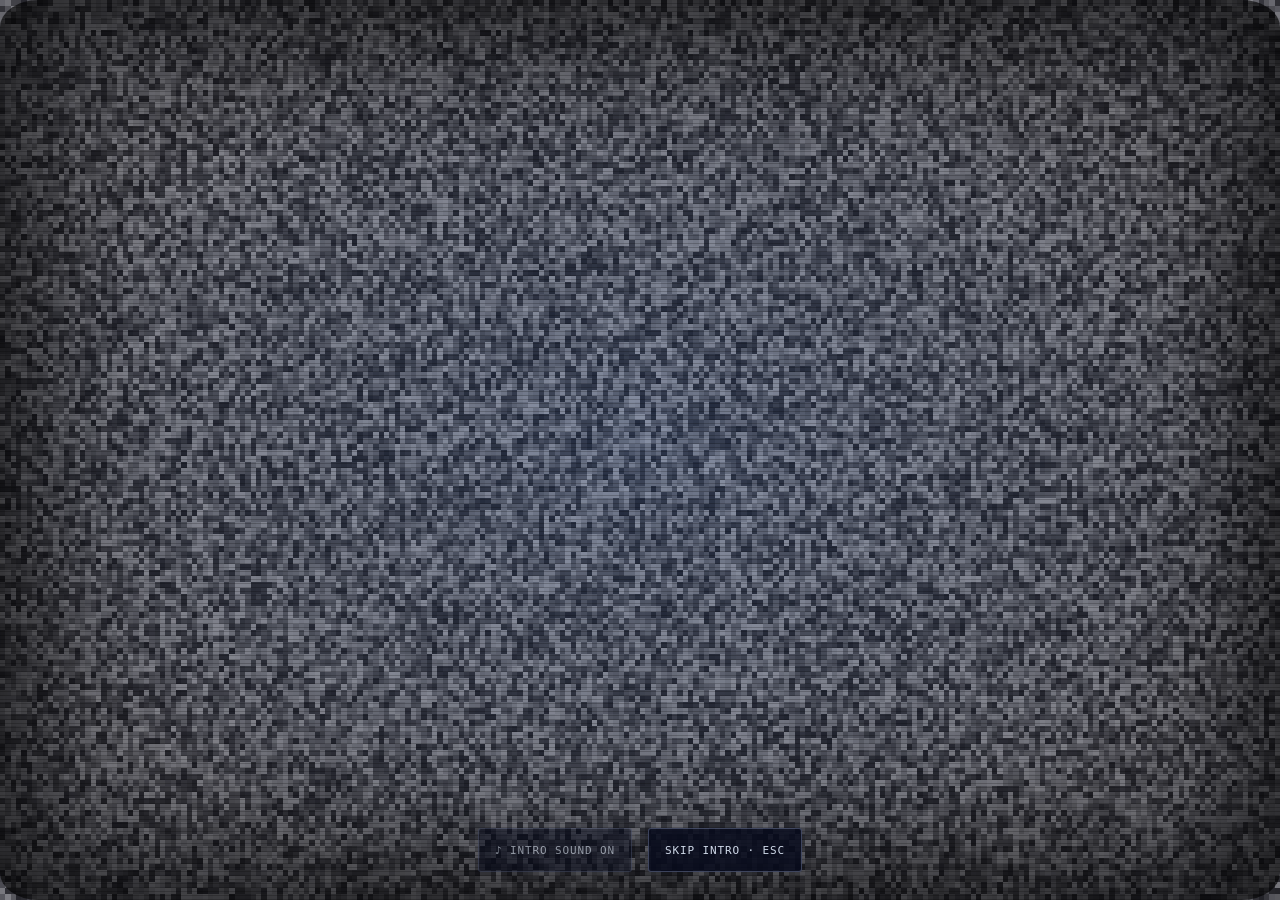
==== commit 32d45282: "Update Goblin theme, playback controls and portable launch behaviour" ====
--- a/web/index.html
+++ b/web/index.html
@@ -5,15 +5,24 @@
   <meta name="viewport" content="width=device-width,initial-scale=1">
   <meta name="theme-color" content="#11131b">
   <title>USB.tv — your personal broadcast</title>
+  <!-- Paint the startup cover before external CSS or JavaScript can arrive. -->
+  <style>
+    html, body { background:#070719; }
+    .startup { position:fixed; inset:0; z-index:10000; display:grid; place-items:center; overflow:hidden; background:#070719; color:#fff; }
+    .startup[hidden] { display:none; }
+    .startup-logo { opacity:0; }
+  </style>
+  <noscript><style>.startup { display:none; }</style></noscript>
   <link rel="icon" href="favicon.ico" type="image/x-icon" sizes="16x16 32x32 48x48 64x64">
   <link rel="stylesheet" href="style.css">
   <link rel="stylesheet" href="effects.css">
   <link rel="stylesheet" href="themes.css">
   <link rel="stylesheet" href="library.css">
   <link rel="stylesheet" href="intro.css">
+  <link rel="stylesheet" href="goblin.css">
 </head>
 <body>
-  <section id="startup" class="startup" aria-label="USB.tv startup animation" hidden>
+  <section id="startup" class="startup" aria-label="USB.tv startup animation">
     <canvas id="startup-noise" aria-hidden="true"></canvas>
     <div class="startup-logo" aria-hidden="true">
       <svg class="startup-goblin" viewBox="0 0 160 100" aria-hidden="true"><path d="M47 30 5 9 22 60 47 66M113 30 155 9 138 60 113 66" fill="#537541" stroke="#b5c879" stroke-width="3"/><path d="M40 39Q40 13 80 13T120 39L113 77 80 96 47 77Z" fill="#71954f" stroke="#c8d58a" stroke-width="3"/><path d="m50 41 22 6-7 13-15-5m60-14-22 6 7 13 15-5" fill="#eddd77"/><path d="m55 36 18 7m32-7-18 7M64 76q16 9 32-2" fill="none" stroke="#253e29" stroke-width="5"/><path d="m67 77 5 10 5-8m10-1 5 8 4-11" fill="#f3e4a9"/></svg>
@@ -27,7 +36,7 @@
   </section>
   <div class="shell">
     <header class="masthead">
-      <div class="brand"><span class="brand-mark">U</span><div><div class="brand-name">USB<span>.tv</span></div><div class="brand-tag">YOUR PERSONAL BROADCAST</div></div></div>
+      <div class="brand"><span class="brand-mark"><span class="brand-initial">U</span><svg class="brand-goblin" viewBox="0 0 160 100" aria-hidden="true"><path d="M47 30 5 9 22 60 47 66M113 30 155 9 138 60 113 66" fill="#537541" stroke="#b5c879" stroke-width="3"/><path d="M40 39Q40 13 80 13T120 39L113 77 80 96 47 77Z" fill="#71954f" stroke="#c8d58a" stroke-width="3"/><path class="brand-goblin-eyes" d="m50 41 22 6-7 13-15-5m60-14-22 6 7 13 15-5" fill="#eddd77"/><path d="m55 36 18 7m32-7-18 7M64 76q16 9 32-2" fill="none" stroke="#253e29" stroke-width="5"/><path d="m67 77 5 10 5-8m10-1 5 8 4-11" fill="#f3e4a9"/></svg></span><div><div class="brand-name">USB<span>.tv</span></div><div class="brand-tag">YOUR PERSONAL BROADCAST</div></div></div>
       <div class="air-status"><span class="live-dot"></span><span>ON AIR</span><time id="clock">--:--</time></div>
     </header>
 
@@ -49,7 +58,7 @@
       <section class="page active" id="page-guide">
         <div class="section-heading"><div><p class="eyebrow">NOW BROADCASTING</p><h1>The channel guide</h1><p class="subheading">A shuffled rotation, tuned to your collection.</p></div><div class="guide-heading-tools"><div class="date-chip" id="guide-date"></div><button type="button" id="advanced-toggle" aria-label="Advanced mode" aria-pressed="false" aria-controls="guide-advanced-controls" title="Show advanced controls"><svg width="16" height="16" viewBox="0 0 24 24" fill="none" stroke="currentColor" stroke-width="1.5" aria-hidden="true"><path d="M4 7h16M4 17h16"/><circle cx="9" cy="7" r="3" fill="var(--bg)"/><circle cx="15" cy="17" r="3" fill="var(--bg)"/></svg></button></div></div>
         <section id="channel-preview" class="channel-preview hidden" aria-label="Selected channel preview">
-          <div class="channel-preview-details"><p class="eyebrow" id="preview-channel"></p><h2 id="preview-title"></h2><p id="preview-description"></p><p id="preview-meta"></p><button type="button" class="primary-button" id="preview-watch">WATCH CHANNEL</button><p class="preview-hint">Hover over or focus a programme for its full title. Click to watch the channel live.</p></div>
+          <div class="channel-preview-details"><p class="eyebrow" id="preview-channel"></p><h2 id="preview-title"></h2><p id="preview-description"></p><p id="preview-meta"></p><button type="button" class="primary-button" id="preview-watch" aria-label="Watch channel">WATCH CHANNEL</button><p class="preview-hint">Hover over or focus a programme for its full title. Click to watch the channel live.</p></div>
           <div class="channel-preview-screen"><div class="channel-preview-monitor"><video id="guide-preview-video" playsinline preload="metadata" aria-label="Live channel preview" tabindex="-1"></video><span class="preview-badge" id="preview-badge">LIVE</span><div id="preview-message" class="preview-message" hidden></div><button type="button" id="preview-play" class="primary-button" hidden>PLAY WITH SOUND</button></div><div class="preview-audio-controls"><button type="button" id="preview-mute" aria-label="Mute preview audio" title="Mute preview audio" aria-pressed="false"><svg viewBox="0 0 24 24" width="19" height="19" fill="none" stroke="currentColor" stroke-width="1.8" stroke-linecap="round" stroke-linejoin="round" aria-hidden="true"><path d="M11 5 6 9H3v6h3l5 4Z"/><path class="preview-sound-waves" d="M15 8a6 6 0 0 1 0 8M18 5a10 10 0 0 1 0 14"/><path class="preview-sound-off" d="m16 9 6 6m0-6-6 6" hidden/></svg></button></div></div>
         </section>
         <div class="chaos-launch" data-advanced hidden><button type="button" id="chaos-button" class="chaos-button"><span aria-hidden="true">✷</span> UNLEASH CHAOS <span aria-hidden="true">✷</span><span class="chaos-motes" aria-hidden="true"><i></i><i></i><i></i><i></i><i></i><i></i></span></button><p>Every video. One wild shuffle. No scheduled breaks.</p></div>
@@ -69,7 +78,7 @@
         <form id="video-folder-form" class="library-filters"><label>Video folder on this computer<input id="video-folder-path" type="text" placeholder="Paste the full folder path" autocomplete="off" required></label><button type="submit" class="media-edit" id="video-folder-save">USE FOLDER & RESCAN</button><button type="button" class="media-edit" id="video-folder-reset">USE DEFAULT</button></form>
         <p id="video-folder-status" class="settings-note" role="status">The selected folder includes its subfolders. Files are read in place; labels and schedules stay with USB.tv.</p>
         <div class="library-toolbar"><label>Show <select id="library-filter"><option value="all">All media</option><option value="review">Needs review</option><option value="unassigned">Unassigned programmes</option><option value="programme">Programmes</option><option value="advert">Adverts</option><option value="missing">Missing files</option></select></label><span id="review-count" aria-live="polite"></span><button class="media-edit" id="bulk-review">BULK REVIEW & SUGGESTIONS</button></div>
-        <div class="library-filters"><label>Search<input id="library-search" type="search" placeholder="Title, filename, folder, tags or ID"></label><label>Channel<select id="library-channel"><option value="">All channels</option></select></label><label>Genre<select id="library-genre"><option value="">All genres</option></select></label><button type="button" class="media-edit" id="read-page-lengths">READ MISSING LENGTHS ON THIS PAGE</button><label>Tags (comma separated)<input id="library-tags-filter" list="known-tags" placeholder="e.g. physics, TF2" title="Matches complete tag names; use Search in Tags for partial matches"></label><label>Minimum minutes<input id="library-min-minutes" type="number" min="0" step="any" inputmode="decimal" placeholder="Any"></label><label>Maximum minutes<input id="library-max-minutes" type="number" min="0" step="any" inputmode="decimal" placeholder="Any"></label><label>Sort by<select id="library-sort"><option value="source">Library order</option><option value="duration-desc">Longest first</option><option value="duration-asc">Shortest first</option><option value="title-asc">Title A–Z</option><option value="title-desc">Title Z–A</option><option value="id-asc">ID ascending</option><option value="id-desc">ID descending</option><option value="channel-count">Most channel assignments</option></select></label><button type="button" class="media-edit" id="library-reset-filters">RESET FILTERS</button></div><details class="media-refinements"><summary>More filters</summary><div class="library-filters"><label>Search in<select id="library-search-field"><option value="all">All metadata</option><option value="title">Title only</option><option value="file">Filename / folder only</option><option value="id">ID only</option><option value="description">Description only</option><option value="tags">Tags only</option><option value="genres">Genres only</option><option value="channels">Channels only</option></select></label><label>Tag matching<select id="library-tag-mode"><option value="all">Must have all entered tags</option><option value="any">Must have any entered tag</option></select></label><label>Media type<select id="library-type-filter"><option value="">Any type</option><option value="programme">Programme</option><option value="advert">Advert</option></select></label><label>Broadcast status<select id="library-enabled-filter"><option value="">Enabled or disabled</option><option value="enabled">Enabled only</option><option value="disabled">Disabled only</option></select></label><label>Metadata status<select id="library-metadata-filter"><option value="">Any status</option><option value="no-title">Missing title</option><option value="no-description">Missing description</option><option value="no-tags">No tags</option><option value="no-genres">No genres</option><option value="no-channels">Unassigned programme</option><option value="unknown-length">Unknown length</option><option value="episode-review">Over 50 min, episodes unchecked</option><option value="multiple-episodes">Marked as multiple episodes</option></select></label></div><p class="settings-note">Filters combine. Tags match complete names, ignoring case. Use Search in Tags for partial text.</p></details><p id="library-filter-note" class="settings-note" role="status"></p>
+        <div class="library-filters"><label>Search<input id="library-search" type="search" placeholder="Title, filename, folder, tags or ID"></label><label>Channel<select id="library-channel"><option value="">All channels</option></select></label><label>Genre<select id="library-genre"><option value="">All genres</option></select></label><button type="button" class="media-edit" id="read-page-lengths">READ MISSING LENGTHS ON THIS PAGE</button><label>Tags (comma separated)<input id="library-tags-filter" list="known-tags" placeholder="e.g. physics, TF2" title="Matches complete tag names; use Search in Tags for partial matches"></label><label>Minimum minutes<input id="library-min-minutes" type="number" min="0" step="any" inputmode="decimal" placeholder="Any"></label><label>Maximum minutes<input id="library-max-minutes" type="number" min="0" step="any" inputmode="decimal" placeholder="Any"></label><label>Sort by<select id="library-sort"><option value="source">Library order</option><option value="duration-desc">Longest first</option><option value="duration-asc">Shortest first</option><option value="title-asc">Title A–Z</option><option value="title-desc">Title Z–A</option><option value="id-asc">ID ascending</option><option value="id-desc">ID descending</option><option value="channel-count">Most channel assignments</option></select></label><button type="button" class="media-edit" id="library-reset-filters">RESET FILTERS</button></div><details class="media-refinements"><summary>More filters</summary><div class="library-filters"><label>Search in<select id="library-search-field"><option value="all">All metadata</option><option value="title">Title only</option><option value="file">Filename / folder only</option><option value="id">ID only</option><option value="description">Description only</option><option value="tags">Tags only</option><option value="genres">Genres only</option><option value="channels">Channels only</option></select></label><label>Tag matching<select id="library-tag-mode"><option value="all">Must have all entered tags</option><option value="any">Must have any entered tag</option></select></label><label>Media type<select id="library-type-filter"><option value="">Any type</option><option value="programme">Programme</option><option value="advert">Advert</option><option value="bumper">Bumper</option></select></label><label>Broadcast status<select id="library-enabled-filter"><option value="">Enabled or disabled</option><option value="enabled">Enabled only</option><option value="disabled">Disabled only</option></select></label><label>Metadata status<select id="library-metadata-filter"><option value="">Any status</option><option value="no-title">Missing title</option><option value="no-description">Missing description</option><option value="no-tags">No tags</option><option value="no-genres">No genres</option><option value="no-channels">Unassigned programme</option><option value="unknown-length">Unknown length</option><option value="episode-review">Over 50 min, episodes unchecked</option><option value="multiple-episodes">Marked as multiple episodes</option></select></label></div><p class="settings-note">Filters combine. Tags match complete names, ignoring case. Use Search in Tags for partial text.</p></details><p id="library-filter-note" class="settings-note" role="status"></p>
         <div id="scan-progress" class="scan-progress" role="status" hidden><progress id="scan-meter" max="1" value="0"></progress><span id="scan-message"></span><button type="button" class="media-edit" id="scan-pause" hidden>PAUSE SCAN</button><details id="scan-errors" hidden><summary>Files needing attention</summary><p id="scan-error-text"></p></details></div>
         <div class="library-pagination"><button type="button" class="media-edit" id="library-prev">PREVIOUS</button><span id="library-page-info"></span><button type="button" class="media-edit" id="library-next">NEXT</button><label>Per page<select id="library-page-size"><option value="50">50</option><option value="100">100</option></select></label></div>
         <div class="table-wrap"><table><thead><tr><th>ID / TITLE</th><th>TYPE</th><th>LENGTH</th><th>GENRES</th><th>CHANNELS / REVIEW</th><th>EDIT</th></tr></thead><tbody id="library-body"></tbody></table></div>
@@ -94,24 +103,24 @@
   </dialog>
   <dialog id="editor-dialog" aria-labelledby="editor-heading"><form id="media-editor"><div class="settings-heading"><h2 id="editor-heading">Edit media</h2><button type="button" id="close-editor" aria-label="Close editor">×</button></div>
     <div id="editor-file" class="editor-file"></div>
-    <div class="editor-fields"><label>Display title<input id="edit-title" maxlength="300" placeholder="Give this video a display title"></label><label>Type<select id="edit-type"><option value="programme">Programme</option><option value="advert">Advert</option></select></label><label>Tags, comma separated<input id="edit-tags" maxlength="1000"></label><label class="check-label"><input type="checkbox" id="edit-enabled">Enabled for broadcast</label></div>
+    <div class="editor-fields"><label>Display title<input id="edit-title" maxlength="300" placeholder="Give this video a display title"></label><label>Type<select id="edit-type"><option value="programme">Programme</option><option value="advert">Advert</option><option value="bumper">Bumper</option></select></label><label id="edit-bumper-options" hidden>Bumper position<select id="edit-bumper-role"><option value="to_ads">Before advert break</option><option value="from_ads">After advert break</option><option value="both">Before and after</option></select></label><label>Tags, comma separated<input id="edit-tags" maxlength="1000"></label><label class="check-label"><input type="checkbox" id="edit-enabled">Enabled for broadcast</label></div>
     <fieldset><legend>Genres</legend><div id="genre-options" class="choice-list"></div><div class="choice-add"><input id="new-genre" maxlength="100" aria-label="New genre" placeholder="Add a genre"><button type="button" id="add-genre">ADD & SELECT</button></div><p class="settings-note">Genres label your video. Choose its broadcast destinations separately under Allowed channels. Save labels also includes any genre still typed above.</p></fieldset>
-    <fieldset><legend>Allowed channels</legend><div id="channel-options" class="choice-list"></div><p class="settings-note">Programmes need at least one channel. Adverts with no selection can play on every channel.</p></fieldset>
+    <fieldset><legend>Allowed channels</legend><div id="channel-options" class="choice-list"></div><p class="settings-note">Programmes need at least one channel. Adverts and bumpers with no selection can play on every channel.</p></fieldset>
     <details id="episode-review-panel"><summary>Episode review <span id="episode-review-hint"></span></summary><p class="settings-note">Videos over 50 minutes are flagged for a quick check. Films and long single programmes can be marked Single programme. Multiple episodes use markers in the original file and inherit its labels and channels.</p><label>This file contains<select id="edit-episode-review"><option value="unchecked">Not checked yet</option><option value="single">A single programme</option><option value="multiple">Multiple episodes</option></select></label><div id="episode-markers" hidden><div class="editor-actions"><label>Episode count<input id="episode-count" type="number" min="2" max="200" value="2"></label><button type="button" id="divide-episodes">DIVIDE EQUALLY</button></div><p class="settings-note">Equal divisions are only a starting guess. Adjust each start/end (minutes:seconds or hours:minutes:seconds), preview the boundaries, then Save labels. Gaps are skipped; episodes play in order within the channel lineup. Existing broadcasts adopt changes at their next lineup update.</p><div id="episode-rows"></div><button type="button" id="add-episode">ADD EPISODE</button></div></details>
     <fieldset id="break-editor"><legend>Internal advert break points</legend><p class="settings-note">Use timestamps separated by commas, e.g. 15:00, 30:00. Suggestions need your approval.</p><label>Break points<input id="edit-breaks" placeholder="No internal breaks"></label><div id="break-suggestions" class="settings-note"></div><div class="editor-actions"><button type="button" id="use-suggestions">USE SUGGESTIONS</button><button type="button" id="analyse-breaks">ANALYSE SILENCE / BLACK FRAMES</button></div><label class="check-label"><input type="checkbox" id="edit-breaks-approved">Approve these points for internal breaks</label></fieldset>
     <label>Description<textarea id="edit-description" maxlength="1000" rows="2"></textarea></label><div class="editor-fields"><label>Retro TV tagline<input id="edit-tagline" maxlength="300"></label><label>Goblin tagline<input id="edit-tagline-goblin" maxlength="300"></label></div><div id="editor-technical" class="settings-note"></div><p id="editor-error" role="alert"></p><div class="editor-actions"><button type="button" id="preview-media">PREVIEW FROM START</button><button type="submit" class="primary-button" id="save-media">SAVE LABELS</button></div>
   </form></dialog>
   <div id="channel-osd" role="status" aria-live="polite" hidden></div>
-  <dialog id="player-dialog"><div id="chaos-transition" aria-hidden="true" hidden></div><div class="player-top"><div><span class="live-dot"></span><span id="player-status">NOW PLAYING</span></div><div class="player-actions"><button id="channel-down" type="button" aria-label="Previous channel" title="Previous channel">CH −</button><button id="channel-up" type="button" aria-label="Next channel" title="Next channel">CH +</button><button id="quick-label-toggle" type="button" aria-expanded="false" aria-controls="quick-label-panel" title="Edit this video’s labels">LABELS</button><button id="video-fullscreen" title="Fullscreen video" aria-label="Fullscreen video">⛶</button><button id="close-player" aria-label="Close player">×</button></div></div><video id="player" autoplay playsinline tabindex="0" aria-label="Video player"></video><div class="playback-controls"><div class="player-caption"><div id="player-title"></div><div id="player-meta"></div></div><div class="player-progress-row"><label id="preview-seek-label"><span class="progress-label">Position</span><input id="preview-seek" aria-label="Playback position" type="range" min="0" max="1" step="0.1" value="0"></label><span id="playback-time"></span></div><div class="player-controls-row"><div class="player-transport" role="group" aria-label="Playback navigation"><button id="programme-previous" type="button" hidden title="Watch the previous programme from its start">◀ PREVIOUS</button><button id="retry-media" type="button" hidden>RETRY FILE</button><button id="playback-toggle" type="button" aria-label="Play or pause">PLAY</button><button id="programme-next" type="button" hidden title="Watch the next programme or catch up to live">NEXT ▶</button><button id="programme-restart" type="button" hidden title="Watch this programme from its start">↺ START OVER</button><button id="return-live" type="button" hidden>RETURN TO LIVE</button></div><div class="player-audio" role="group" aria-label="Audio controls"><button id="playback-mute" type="button" aria-label="Mute audio">MUTE</button><label class="player-levelling-option" data-advanced hidden title="Balance volume between recordings. Switch off to compare the original level."><input id="player-volume-levelling" type="checkbox" checked>LEVELLING</label><label class="player-levelling-option" data-advanced hidden>Mode<select id="player-volume-profile"><option value="standard">Standard</option><option value="balanced">Balanced trial</option></select></label><label class="volume-label">Volume<input id="playback-volume" aria-label="Volume" type="range" min="0" max="1" step="0.05" value="1"></label></div></div><div id="admin-playback-controls" hidden><small>ADMIN</small><button id="admin-forward" type="button" title="Advance this channel by 30 seconds">FORWARD 30s</button><button id="admin-skip" type="button" title="Skip the current programme, or the current advert during a break">SKIP VIDEO</button></div></div><section id="quick-label-panel" hidden aria-label="Edit on-air metadata"><form id="quick-label-form"><div class="quick-label-heading"><strong id="quick-label-heading">Programme labels</strong><button type="button" id="quick-label-close" aria-label="Close quick labels">×</button></div><p id="quick-label-file" class="settings-note"></p><p class="settings-note">These labels stay attached to this file while you edit, even if playback moves on.</p><label>Display title<input id="quick-label-title" maxlength="300"></label><label>Type<select id="quick-label-type"><option value="programme">Programme</option><option value="advert">Advert</option></select></label><label class="check-label"><input id="quick-label-enabled" type="checkbox" checked>Enabled for broadcast</label><label>Genres (comma separated)<input id="quick-label-genres" placeholder="Comedy, Animation"></label><label>Tags (comma separated)<input id="quick-label-tags"></label><fieldset><legend id="quick-label-channel-legend">Show on channels</legend><label class="check-label" id="quick-label-global-option" hidden><input id="quick-label-all-channels" type="checkbox">All channels (including future channels)</label><div id="quick-label-channels"></div></fieldset><p id="quick-label-channel-note" class="settings-note">Interdimensional Customs automatically shows unassigned programmes.</p><p id="quick-label-error" role="alert"></p><div class="editor-actions"><button type="submit" id="quick-label-save">SAVE LABELS</button><button type="button" id="quick-label-cancel">CANCEL</button></div></form></section><div class="crt-film" aria-hidden="true"></div></dialog>
+  <dialog id="player-dialog"><canvas id="tuning-static" aria-hidden="true" hidden></canvas><div id="chaos-transition" aria-hidden="true" hidden></div><div class="player-top"><div><span class="live-dot"></span><span id="player-status">NOW PLAYING</span></div><div class="player-actions"><button id="channel-down" type="button" aria-label="Previous channel" title="Previous channel">CH −</button><button id="channel-up" type="button" aria-label="Next channel" title="Next channel">CH +</button><button id="quick-label-toggle" type="button" aria-expanded="false" aria-controls="quick-label-panel" title="Edit this video’s labels">LABELS</button><button id="video-fullscreen" title="Fullscreen video" aria-label="Fullscreen video">⛶</button><button id="close-player" aria-label="Close player">×</button></div></div><video id="player" autoplay playsinline tabindex="0" aria-label="Video player"></video><div class="playback-controls"><div class="player-caption"><div id="player-title"></div><div id="player-meta"></div></div><div class="player-progress-row"><label id="preview-seek-label"><span class="progress-label">Position</span><input id="preview-seek" aria-label="Playback position" type="range" min="0" max="1" step="0.1" value="0"></label><span id="playback-time"></span></div><div class="player-controls-row"><div class="player-transport" role="group" aria-label="Playback navigation"><button id="programme-previous" type="button" hidden title="Watch the previous programme from its start">◀ PREVIOUS</button><button id="retry-media" type="button" hidden>RETRY FILE</button><button id="playback-toggle" type="button" aria-label="Play or pause">PLAY</button><button id="programme-next" type="button" hidden title="Watch the next programme or catch up to live">NEXT ▶</button><button id="programme-restart" type="button" hidden title="Watch this programme from its start">↺ START OVER</button><button id="return-live" type="button" hidden>RETURN TO LIVE</button><button id="call-network" type="button" data-advanced hidden title="Ask the network to switch to the next video on this live channel">CALL THE NETWORK</button></div><div class="player-audio" role="group" aria-label="Audio controls"><button id="playback-mute" type="button" aria-label="Mute audio">MUTE</button><label class="player-levelling-option" data-advanced hidden title="Balance volume between recordings. Switch off to compare the original level."><input id="player-volume-levelling" type="checkbox" checked>LEVELLING</label><label class="player-levelling-option" data-advanced hidden>Mode<select id="player-volume-profile"><option value="standard">Standard</option><option value="balanced">Balanced trial</option></select></label><label class="volume-label">Volume<input id="playback-volume" aria-label="Volume" type="range" min="0" max="1" step="0.05" value="1"></label></div></div><div id="admin-playback-controls" hidden><small>ADMIN</small><button id="admin-forward" type="button" title="Advance this channel by 30 seconds">FORWARD 30s</button><button id="admin-skip" type="button" title="Skip the current programme, or the current advert during a break">SKIP VIDEO</button></div></div><section id="quick-label-panel" hidden aria-label="Edit on-air metadata"><form id="quick-label-form"><div class="quick-label-heading"><strong id="quick-label-heading">Programme labels</strong><button type="button" id="quick-label-close" aria-label="Close quick labels">×</button></div><p id="quick-label-file" class="settings-note"></p><p class="settings-note">These labels stay attached to this file while you edit, even if playback moves on.</p><label>Display title<input id="quick-label-title" maxlength="300"></label><label>Type<select id="quick-label-type"><option value="programme">Programme</option><option value="advert">Advert</option><option value="bumper">Bumper</option></select></label><label id="quick-label-bumper-options" hidden>Bumper position<select id="quick-label-bumper-role"><option value="to_ads">Before advert break</option><option value="from_ads">After advert break</option><option value="both">Before and after</option></select></label><label class="check-label"><input id="quick-label-enabled" type="checkbox" checked>Enabled for broadcast</label><label>Genres (comma separated)<input id="quick-label-genres" placeholder="Comedy, Animation"></label><label>Tags (comma separated)<input id="quick-label-tags"></label><fieldset><legend id="quick-label-channel-legend">Show on channels</legend><label class="check-label" id="quick-label-global-option" hidden><input id="quick-label-all-channels" type="checkbox">All channels (including future channels)</label><div id="quick-label-channels"></div></fieldset><p id="quick-label-channel-note" class="settings-note">Interdimensional Customs automatically shows unassigned programmes.</p><p id="quick-label-error" role="alert"></p><div class="editor-actions"><button type="submit" id="quick-label-save">SAVE LABELS</button><button type="button" id="quick-label-cancel">CANCEL</button></div></form></section><div class="crt-film" aria-hidden="true"></div></dialog>
   <div id="toast" class="toast" role="status"></div>
   <dialog id="bulk-dialog" aria-labelledby="bulk-heading">
     <div class="settings-heading"><h2 id="bulk-heading">Bulk label review</h2><button type="button" id="close-bulk" aria-label="Close bulk review">×</button></div>
     <p class="settings-note">Tick rows to approve suggestions. Manually editing a row selects it automatically. Use Save selected files to write assignments to the USB. Genres label videos; the Channels column controls where they play.</p>
     <div class="bulk-toolbar"><label>Review <select id="bulk-scope"><option value="filtered">Current library filters</option><option value="unassigned">Unassigned programmes</option><option value="review">Media needing review</option><option value="all">All present media</option></select></label><button type="button" id="bulk-generate">GENERATE SUGGESTIONS</button><label>On import <select id="bulk-import-policy"><option value="preserve">Keep existing · fill empty fields</option><option value="skip-labelled">Skip already categorised videos</option><option value="replace">Replace supplied fields</option></select></label><label class="import-button">IMPORT CSV / JSON<input type="file" id="bulk-import" accept=".csv,.json,text/csv,application/json"></label><button type="button" id="bulk-export">EXPORT CSV TEMPLATE</button></div>
-    <p id="bulk-import-policy-note" class="settings-note" role="status"></p><div class="library-filters"><label>Search review<input id="bulk-search" type="search" placeholder="Title, filename, folder, tags or ID"></label><label>Channel<select id="bulk-channel"><option value="">All channels</option></select></label><label>Genre<select id="bulk-genre"><option value="">All genres</option></select></label><label>Tags (comma separated)<input id="bulk-tags-filter" list="known-tags" placeholder="e.g. physics, TF2" title="Matches complete tag names; use Search in Tags for partial matches"></label><label>Minimum minutes<input id="bulk-min-minutes" type="number" min="0" step="any" inputmode="decimal" placeholder="Any"></label><label>Maximum minutes<input id="bulk-max-minutes" type="number" min="0" step="any" inputmode="decimal" placeholder="Any"></label><label>Sort by<select id="bulk-sort"><option value="source">Library order</option><option value="duration-desc">Longest first</option><option value="duration-asc">Shortest first</option><option value="title-asc">Title A–Z</option><option value="title-desc">Title Z–A</option><option value="id-asc">ID ascending</option><option value="id-desc">ID descending</option><option value="channel-count">Most channel assignments</option></select></label><button type="button" class="media-edit" id="bulk-reset-filters">RESET FILTERS</button></div><details class="media-refinements"><summary>More filters</summary><div class="library-filters"><label>Search in<select id="bulk-search-field"><option value="all">All metadata</option><option value="title">Title only</option><option value="file">Filename / folder only</option><option value="id">ID only</option><option value="description">Description only</option><option value="tags">Tags only</option><option value="genres">Genres only</option><option value="channels">Channels only</option></select></label><label>Tag matching<select id="bulk-tag-mode"><option value="all">Must have all entered tags</option><option value="any">Must have any entered tag</option></select></label><label>Media type<select id="bulk-type-filter"><option value="">Any type</option><option value="programme">Programme</option><option value="advert">Advert</option></select></label><label>Broadcast status<select id="bulk-enabled-filter"><option value="">Enabled or disabled</option><option value="enabled">Enabled only</option><option value="disabled">Disabled only</option></select></label><label>Metadata status<select id="bulk-metadata-filter"><option value="">Any status</option><option value="no-title">Missing title</option><option value="no-description">Missing description</option><option value="no-tags">No tags</option><option value="no-genres">No genres</option><option value="no-channels">Unassigned programme</option><option value="unknown-length">Unknown length</option><option value="episode-review">Over 50 min, episodes unchecked</option><option value="multiple-episodes">Marked as multiple episodes</option></select></label></div><p class="settings-note">Filters combine. Tags match complete names, ignoring case. Use Search in Tags for partial text.</p></details><p id="bulk-filter-note" class="settings-note" role="status"></p>
+    <p id="bulk-import-policy-note" class="settings-note" role="status"></p><div class="library-filters"><label>Search review<input id="bulk-search" type="search" placeholder="Title, filename, folder, tags or ID"></label><label>Channel<select id="bulk-channel"><option value="">All channels</option></select></label><label>Genre<select id="bulk-genre"><option value="">All genres</option></select></label><label>Tags (comma separated)<input id="bulk-tags-filter" list="known-tags" placeholder="e.g. physics, TF2" title="Matches complete tag names; use Search in Tags for partial matches"></label><label>Minimum minutes<input id="bulk-min-minutes" type="number" min="0" step="any" inputmode="decimal" placeholder="Any"></label><label>Maximum minutes<input id="bulk-max-minutes" type="number" min="0" step="any" inputmode="decimal" placeholder="Any"></label><label>Sort by<select id="bulk-sort"><option value="source">Library order</option><option value="duration-desc">Longest first</option><option value="duration-asc">Shortest first</option><option value="title-asc">Title A–Z</option><option value="title-desc">Title Z–A</option><option value="id-asc">ID ascending</option><option value="id-desc">ID descending</option><option value="channel-count">Most channel assignments</option></select></label><button type="button" class="media-edit" id="bulk-reset-filters">RESET FILTERS</button></div><details class="media-refinements"><summary>More filters</summary><div class="library-filters"><label>Search in<select id="bulk-search-field"><option value="all">All metadata</option><option value="title">Title only</option><option value="file">Filename / folder only</option><option value="id">ID only</option><option value="description">Description only</option><option value="tags">Tags only</option><option value="genres">Genres only</option><option value="channels">Channels only</option></select></label><label>Tag matching<select id="bulk-tag-mode"><option value="all">Must have all entered tags</option><option value="any">Must have any entered tag</option></select></label><label>Media type<select id="bulk-type-filter"><option value="">Any type</option><option value="programme">Programme</option><option value="advert">Advert</option><option value="bumper">Bumper</option></select></label><label>Broadcast status<select id="bulk-enabled-filter"><option value="">Enabled or disabled</option><option value="enabled">Enabled only</option><option value="disabled">Disabled only</option></select></label><label>Metadata status<select id="bulk-metadata-filter"><option value="">Any status</option><option value="no-title">Missing title</option><option value="no-description">Missing description</option><option value="no-tags">No tags</option><option value="no-genres">No genres</option><option value="no-channels">Unassigned programme</option><option value="unknown-length">Unknown length</option><option value="episode-review">Over 50 min, episodes unchecked</option><option value="multiple-episodes">Marked as multiple episodes</option></select></label></div><p class="settings-note">Filters combine. Tags match complete names, ignoring case. Use Search in Tags for partial text.</p></details><p id="bulk-filter-note" class="settings-note" role="status"></p>
     <div class="library-pagination"><button type="button" id="bulk-prev">PREVIOUS</button><span id="bulk-page-info"></span><button type="button" id="bulk-next">NEXT</button><label>Per page<select id="bulk-page-size"><option value="50">50</option><option value="100">100</option></select></label><button type="button" id="bulk-select-matching">SELECT ALL MATCHING</button><button type="button" id="bulk-clear-selection">CLEAR ALL SELECTIONS</button></div>
     <details><summary>Reusable labelling rules</summary><p class="settings-note">One rule per line: keyword =&gt; genres | channels. Example: kurzgesagt =&gt; Science, Animation | Explore. Rules match whole words or phrases in filenames, folders, titles and tags.</p><textarea id="bulk-rules" rows="4" aria-label="Labelling rules" placeholder="kurzgesagt => Science, Animation | Explore"></textarea></details>
-    <fieldset class="bulk-assignment"><legend>Assign to selected rows</legend><label>Genres <input id="bulk-genres" placeholder="Comedy, Nature" list="known-genres"></label><label>Channels <input id="bulk-channels" placeholder="Bin TV, Explore" list="known-channels"></label><label>Tags <input id="bulk-tags" placeholder="physics, TF2" list="known-tags"></label><label>Type <select id="bulk-type"><option value="">Keep current</option><option value="programme">Programme</option><option value="advert">Advert</option></select></label><label>Broadcast <select id="bulk-enabled"><option value="">Keep current</option><option value="enabled">Enable</option><option value="disabled">Disable</option></select></label><label>Mode <select id="bulk-mode"><option value="add">Add to existing labels</option><option value="replace">Replace entered fields</option><option value="remove">Remove entered labels</option></select></label><button type="button" id="bulk-assign">UPDATE SELECTED PREVIEWS</button><p class="settings-note">Comma separated. Add, replace or remove labels on selected rows; blank fields stay unchanged. Type and Broadcast apply independently of label mode. Preview changes first, then Save selected files. Selections outside the current filters are included when saving.</p></fieldset>
+    <fieldset class="bulk-assignment"><legend>Assign to selected rows</legend><label>Genres <input id="bulk-genres" placeholder="Comedy, Nature" list="known-genres"></label><label>Channels <input id="bulk-channels" placeholder="Bin TV, Explore" list="known-channels"></label><label>Tags <input id="bulk-tags" placeholder="physics, TF2" list="known-tags"></label><label>Type <select id="bulk-type"><option value="">Keep current</option><option value="programme">Programme</option><option value="advert">Advert</option><option value="bumper">Bumper</option></select></label><label>Broadcast <select id="bulk-enabled"><option value="">Keep current</option><option value="enabled">Enable</option><option value="disabled">Disable</option></select></label><label>Mode <select id="bulk-mode"><option value="add">Add to existing labels</option><option value="replace">Replace entered fields</option><option value="remove">Remove entered labels</option></select></label><button type="button" id="bulk-assign">UPDATE SELECTED PREVIEWS</button><p class="settings-note">Comma separated. Add, replace or remove labels on selected rows; blank fields stay unchanged. Type and Broadcast apply independently of label mode. Preview changes first, then Save selected files. Selections outside the current filters are included when saving.</p></fieldset>
     <div id="bulk-summary" class="settings-note" aria-live="polite"></div><p id="bulk-error" role="alert"></p>
     <div class="bulk-table-wrap"><table class="bulk-table"><thead><tr><th><label><input type="checkbox" id="bulk-select-all" aria-label="Select this page"> Approve page</label></th><th>FILE / ID / REASON</th><th>DISPLAY TITLE</th><th>GENRES</th><th>CHANNELS</th></tr></thead><tbody id="bulk-body"></tbody></table></div>
     <div class="editor-actions bulk-save-actions"><button type="button" class="primary-button" id="bulk-apply">SAVE 0 SELECTED FILES</button><button type="button" id="bulk-save-rules">SAVE RULES ONLY</button><button type="button" id="bulk-cancel">CANCEL</button></div>
@@ -123,6 +132,7 @@
   <script src="schedule-plans.js"></script>
   <script src="crt.js"></script>
   <script src="audio.js"></script>
-  <script src="app.js"></script>
+  <script src="transitions.js"></script><script src="app.js"></script>
+  <script src="goblin.js"></script>
 </body>
 </html>
--- a/web/effects.css
+++ b/web/effects.css
@@ -110,7 +110,10 @@
 #channel-osd strong {display:block;font-size:clamp(32px,5vw,58px);font-variant-numeric:tabular-nums;letter-spacing:.02em;line-height:1.05;padding:15px 18px;text-align:center}
 #channel-osd span {display:block;font-size:clamp(15px,2.3vw,24px);font-weight:700;line-height:1.2;padding:14px 20px;overflow-wrap:anywhere;min-width:0}
 #channel-osd::before {grid-column:1 / -1;font-size:10px;letter-spacing:.18em;line-height:1.3;padding:8px 18px}
-#player-dialog #channel-osd {position:absolute;bottom:clamp(86px,16%,140px)}
+#player-dialog #channel-osd {position:absolute;left:4%;top:auto;bottom:clamp(24px,8%,64px);width:min(360px,72%);max-width:calc(100% - 32px);container-type:inline-size}
+#player-dialog #channel-osd strong {font-size:clamp(25px,10cqw,38px);padding:10px 12px}
+#player-dialog #channel-osd span {font-size:clamp(16px,6cqw,22px);padding:10px 12px}
+#player-dialog #channel-osd::before {font-size:9px;padding:7px 14px}
 #player-dialog #channel-up, #player-dialog #channel-down {font:12px var(--mono);border:1px solid var(--line);padding:7px 9px;border-radius:3px;color:var(--text)}
 #player-dialog .player-actions [hidden] {display:none}
 .playback-controls button[hidden] {display:none}
@@ -144,6 +147,10 @@
 #admin-playback-controls[hidden] {display:none}
 #admin-playback-controls button {border-color:var(--lime);color:var(--lime)}
 #admin-playback-controls small {font:9px var(--mono);color:var(--muted)}
+#call-network {background:#b62332;color:#fff;border:1px solid #f36b78;font-weight:bold}
+#call-network:hover:not(:disabled) {background:#d33041}
+#call-network:focus-visible {outline:2px solid #fff;outline-offset:3px}
+#call-network:disabled {opacity:.5;cursor:wait}
 #playback-time {margin-left:auto}
 #player-dialog.video-fills-screen .player-top {position:absolute;z-index:3;top:0;left:0;right:0;height:58px;background:linear-gradient(#000d,#0009,transparent);box-sizing:border-box}
 #player-dialog.video-fills-screen .playback-controls {position:absolute;z-index:3;bottom:0;left:0;right:0;background:linear-gradient(transparent,#000d)}
@@ -216,3 +223,8 @@
 .player-levelling-option input {accent-color:var(--lime)}
 
 .player-levelling-option select {font:inherit;max-width:150px;color:var(--text);background:var(--panel);border:1px solid var(--line);padding:6px}
+
+#tuning-static { position:absolute; inset:0; width:100%; height:100%; z-index:19; pointer-events:none; image-rendering:pixelated; }
+#tuning-static[hidden] { display:none; }
+
+#edit-bumper-options[hidden], #quick-label-bumper-options[hidden] { display:none!important; }
--- a/web/goblin.css
+++ b/web/goblin.css
@@ -0,0 +1,497 @@
+@font-face {font-family:'Grenze Gotisch';src:url('grenze-gotisch.ttf') format('truetype');font-weight:100 900;font-display:swap}
+@font-face {font-family:'Skranji';src:url('skranji-regular.ttf') format('truetype');font-weight:400;font-display:swap}
+@font-face {font-family:'Caveat';src:url('caveat.ttf') format('truetype');font-weight:400 700;font-display:swap}
+body[data-theme="goblin"] {
+  --bg:#1b2015;--panel:#2c3021;--panel-2:#383b28;--line:#756a47;--muted:#c3c49e;--text:#f1e5c6;--lime:#c6d88b;--pink:#d7ba77;
+  --sans:'Skranji',system-ui,sans-serif;
+  background:#1b2015 url('goblin-cave.jpg') center center/cover fixed no-repeat;
+}
+body[data-theme="goblin"] .shell {position:relative;z-index:1}
+body[data-theme="goblin"] .brand-name,
+body[data-theme="goblin"] h1,body[data-theme="goblin"] h2,
+body[data-theme="goblin"] .channel-name {font-family:'Grenze Gotisch',Georgia,serif;font-style:normal;letter-spacing:.01em}
+body[data-theme="goblin"] .brand-name {font-size:34px}
+body[data-theme="goblin"] h1 {font-size:36px}
+body[data-theme="goblin"] .channel-name {font-size:21px;line-height:1.15}
+body[data-theme="goblin"] .programme-title,
+body[data-theme="goblin"] #preview-title,
+body[data-theme="goblin"] #preview-description,
+body[data-theme="goblin"] #player-title,
+body[data-theme="goblin"] .library-title {font-family:'Skranji',system-ui,sans-serif;font-weight:400}
+body[data-theme="goblin"] button,body[data-theme="goblin"] input,body[data-theme="goblin"] select,body[data-theme="goblin"] textarea,
+body[data-theme="goblin"] .settings-note,body[data-theme="goblin"] .channel-meta {font-family:system-ui,sans-serif}
+body[data-theme="goblin"] .channel-card {
+  position:relative;margin:12px 12px 12px 0;padding:18px 10px 12px;min-width:0;
+  background:linear-gradient(145deg,#655c40,#3b3d29);border:1px solid #88764f;border-radius:10px 6px 12px 7px;
+  box-shadow:inset 0 2px #b4a17030,0 4px 0 #151d10;
+}
+body[data-theme="goblin"] .channel-info {min-width:0}
+body[data-theme="goblin"] .programme {border-radius:5px;background:#303525;box-shadow:inset 0 1px #b0a47720}
+body[data-theme="goblin"] .programme.current {background:#485a30;color:#f5ebc7;border-color:#a3b967!important}
+body[data-theme="goblin"] .programme.current .programme-tag,
+body[data-theme="goblin"] .programme.current .programme-time {color:#e0e7b6}
+body[data-theme="goblin"] .guide-preview,body[data-theme="goblin"] .programme-details {background:#252b1d;border-color:#756a47}
+body[data-theme="goblin"] .startup-wordmark {font-family:'Grenze Gotisch',Georgia,serif}
+.goblin-atmosphere {display:none;position:fixed;inset:0;pointer-events:none;overflow:hidden;z-index:0}
+body[data-theme="goblin"] .goblin-atmosphere {display:block}
+.goblin-firefly {position:absolute;left:var(--x);top:var(--y);width:3px;height:3px;border-radius:50%;background:#e6efad;box-shadow:0 0 5px 2px #bddb7899,0 0 16px 5px #97b84c44;animation:goblin-drift var(--duration) ease-in-out infinite alternate,goblin-glow 5s ease-in-out infinite;animation-delay:var(--delay)}
+@keyframes goblin-drift {from{transform:translate(0,0)}to{transform:translate(18px,-35px)}}
+@keyframes goblin-glow {0%,100%{opacity:.2}50%{opacity:.85}}
+.goblin-bat {position:absolute;top:var(--height);left:0;width:44px;height:20px;opacity:.8;animation:goblin-cross 7s linear forwards;filter:drop-shadow(0 1px 1px #afa36c44)}
+.goblin-bat.reverse {animation-name:goblin-cross-back}
+.goblin-bat i {position:absolute;left:19px;top:7px;width:7px;height:12px;background:#10170f;clip-path:polygon(0 0,40% 25%,100% 0,85% 75%,50% 100%,10% 75%)}
+.goblin-bat span {position:absolute;top:1px;width:22px;height:16px;background:#10170f;clip-path:polygon(0 0,35% 15%,65% 5%,100% 65%,75% 65%,60% 100%,40% 65%,20% 90%);transform-origin:right center;animation:goblin-flap .22s ease-in-out infinite alternate}
+.goblin-bat span:last-child {left:22px;transform-origin:left center;clip-path:polygon(100% 0,65% 15%,35% 5%,0 65%,25% 65%,40% 100%,60% 65%,80% 90%)}
+@keyframes goblin-flap {to{transform:scaleY(.25)}}
+.goblin-atmosphere.paused * {animation-play-state:paused}
+@media(prefers-reduced-motion:reduce) {.goblin-firefly{animation:none;opacity:.45}.goblin-bat{display:none}}
+@media(max-width:760px) {body[data-theme="goblin"] .brand-name{font-size:27px}body[data-theme="goblin"] .channel-name{font-size:18px}body[data-theme="goblin"] .channel-card{gap:6px;padding-inline:6px}body[data-theme="goblin"] .channel-logo{display:none}}
+
+body[data-theme="goblin"] .channel-logo {display:none}
+body[data-theme="goblin"] .channel-name {white-space:normal;overflow:visible;text-overflow:clip;overflow-wrap:anywhere}
+
+/* Keep the moss atlas available, but hide the overlay on the wooden signs for now. */
+body[data-theme="goblin"] .channel-card::before {
+  content:none;position:absolute;pointer-events:none;
+  top:-28px;left:-3px;right:-3px;height:54px;
+  background:url('goblin-moss.png') center var(--moss-y,0%)/100% 400% no-repeat;
+  filter:drop-shadow(0 2px 1px #12200a88);transform:scaleX(var(--moss-flip,1)) rotate(var(--moss-angle,0deg));
+}
+body[data-theme="goblin"] .channel-card::after {display:none}
+body[data-theme="goblin"] .channel-card[data-moss="1"] {--moss-y:33.333333%;--moss-angle:.35deg}
+body[data-theme="goblin"] .channel-card[data-moss="2"] {--moss-y:66.666667%;--moss-angle:-.4deg}
+body[data-theme="goblin"] .channel-card[data-moss="3"] {--moss-y:100%;--moss-angle:.2deg}
+.goblin-flock {position:absolute;inset:0;pointer-events:none}
+.goblin-bat {animation-duration:var(--flight,7s);animation-delay:var(--stagger,0s);animation-fill-mode:both}
+.goblin-bat span {animation-duration:var(--flap,.22s)}
+@keyframes goblin-cross {
+  0% {transform:translateX(-65px) translateY(0) rotate(0deg) scale(var(--size,1))}
+  25% {transform:translateX(22vw) translateY(var(--rise-a,-20px)) rotate(var(--tilt,5deg)) scale(var(--size,1))}
+  60% {transform:translateX(61vw) translateY(var(--rise-b,15px)) rotate(calc(-1 * var(--tilt,5deg))) scale(var(--size,1))}
+  100% {transform:translateX(calc(100vw + 65px)) translateY(5px) rotate(0deg) scale(var(--size,1))}
+}
+@keyframes goblin-cross-back {
+  0% {transform:translateX(calc(100vw + 65px)) translateY(0) rotate(0deg) scale(var(--size,1))}
+  25% {transform:translateX(78vw) translateY(var(--rise-a,-20px)) rotate(var(--tilt,5deg)) scale(var(--size,1))}
+  60% {transform:translateX(39vw) translateY(var(--rise-b,15px)) rotate(calc(-1 * var(--tilt,5deg))) scale(var(--size,1))}
+  100% {transform:translateX(-65px) translateY(5px) rotate(0deg) scale(var(--size,1))}
+}
+.goblin-bat {animation-timing-function:linear}
+
+body[data-theme="goblin"] .channel-card[data-moss-flip="1"] {--moss-flip:-1}
+
+/* An overgrown, hand-painted adventure-game interface. */
+body[data-theme="goblin"] .channel-card {
+  background:transparent url('goblin-plank.webp') center/100% 100% no-repeat;
+  border:1px solid transparent;border-radius:0;box-shadow:none;
+  filter:drop-shadow(0 4px 3px #0d100bcc);
+  padding:20px 12px 16px;
+}
+body[data-theme="goblin"] .channel-name {color:#f6e5b9;text-shadow:0 2px 1px #160e08,1px 0 #160e08}
+body[data-theme="goblin"] .channel-meta {color:#e2d1a7;text-shadow:0 1px #160e08}
+body[data-theme="goblin"] .channel-card:hover,
+body[data-theme="goblin"] .channel-card:focus-visible {filter:drop-shadow(0 3px 4px #141607) brightness(1.12)}
+body[data-theme="goblin"] .guide-row.preview-selected .channel-card {box-shadow:none;padding-left:12px}
+body[data-theme="goblin"] .channel-preview {
+  position:relative;isolation:isolate;margin:24px 0;
+  padding:24px;background:radial-gradient(ellipse at right,#343722,#231f17 75%);
+  border:2px solid #796443;border-radius:10px;
+  box-shadow:inset 0 1px #baa16a33,0 6px 18px #080b0888;
+}
+body[data-theme="goblin"] .channel-preview::before {
+  content:none;
+}
+body[data-theme="goblin"] .channel-preview-details,
+body[data-theme="goblin"] .channel-preview-screen {position:relative;z-index:1}
+body[data-theme="goblin"] #preview-title {font-family:'Skranji',system-ui,sans-serif;font-size:27px;color:#ead19a;text-shadow:0 2px #130e08}
+body[data-theme="goblin"] #preview-description {color:#e9dfbf;text-shadow:0 1px #13180d}
+body[data-theme="goblin"] #preview-channel {color:#d5d995;letter-spacing:.12em}
+body[data-theme="goblin"] .channel-preview-monitor {border:4px solid #826c46;border-radius:6px;box-shadow:0 4px 12px #0008}
+body[data-theme="goblin"] .nav-tabs button,
+body[data-theme="goblin"] .guide-browse button,
+body[data-theme="goblin"] #preview-watch,
+body[data-theme="goblin"] .preview-audio-controls button,
+body[data-theme="goblin"] .editor-actions button {
+  background:linear-gradient(#655333,#3b2e1e);color:#f2ddb3;border:1px solid #a18a5a;border-bottom:3px solid #21170e;
+  border-radius:7px 5px 8px 4px;box-shadow:inset 0 1px #d7c08155,0 2px 4px #0007;
+  text-shadow:0 1px 1px #1b1109;font-family:'Skranji',system-ui,sans-serif;font-weight:400;letter-spacing:.03em;
+}
+body[data-theme="goblin"] .nav-tabs .tab {align-self:center;min-height:42px;margin-right:5px}
+body[data-theme="goblin"] .nav-tabs .tab.active,
+body[data-theme="goblin"] .guide-browse button[aria-pressed="true"],
+body[data-theme="goblin"] #preview-watch {background:linear-gradient(#85924e,#4a5c2e);border-color:#b2ba70;border-bottom-color:#273315;color:#fff0c5}
+body[data-theme="goblin"] .nav-tabs .tab.active::after {display:none}
+body[data-theme="goblin"] #preview-watch {padding:12px 20px;min-height:44px;transform:rotate(-1deg);font-size:13px}
+body[data-theme="goblin"] .nav-tabs button:hover,
+body[data-theme="goblin"] .guide-browse button:hover,
+body[data-theme="goblin"] #preview-watch:hover {filter:brightness(1.15)}
+body[data-theme="goblin"] .nav-tabs button:active,
+body[data-theme="goblin"] #preview-watch:active {box-shadow:inset 0 2px 4px #16110888}
+body[data-theme="goblin"] button:disabled {filter:none;opacity:.45}
+@media(max-width:760px) {
+  body[data-theme="goblin"] .channel-preview {padding:18px;margin:20px 0 24px}
+  body[data-theme="goblin"] .nav-tabs .tab {margin:3px 4px 3px 0;padding-inline:10px}
+  body[data-theme="goblin"] .channel-card {padding:20px 7px 16px}
+}
+
+/* Cave alcove: floating paper and a physical CRT inside the salvaged cabinet. */
+body[data-theme="goblin"] .channel-preview {
+  grid-template-columns:minmax(0,.8fr) minmax(0,1.2fr);gap:12px;
+  padding:20px 0 30px;background:radial-gradient(ellipse at 68% 85%,#080d0888,transparent 65%);
+  border:0;border-radius:0;box-shadow:none;margin:20px 0;
+}
+body[data-theme="goblin"] .channel-preview-details {
+  padding:48px 42px;color:#38271c;transform:rotate(-1.4deg);
+  background:none;border:0;border-radius:0;box-shadow:none;
+  filter:drop-shadow(5px 12px 8px #0008);
+}
+body[data-theme="goblin"] .channel-preview-details::before {
+  content:"";position:absolute;inset:0;z-index:-1;pointer-events:none;
+  border:38px solid transparent;border-image:url('goblin-document.png') 140 fill / 38px / 0 stretch;
+}
+body[data-theme="goblin"] #preview-title {font:700 38px/1.05 'Caveat',cursive;color:#4e2820;text-shadow:none}
+body[data-theme="goblin"] #preview-description {font:600 25px/1.28 'Caveat',cursive;color:#3c3021;text-shadow:none;max-height:7.7em}
+body[data-theme="goblin"] #preview-channel {font:700 18px/1.2 'Caveat',cursive;letter-spacing:.03em;color:#66522f}
+body[data-theme="goblin"] #preview-meta,
+body[data-theme="goblin"] .preview-hint {font:600 18px/1.2 'Caveat',cursive;color:#51452b;text-shadow:none}
+body[data-theme="goblin"] .channel-preview-screen {
+  width:100%;aspect-ratio:3/2;justify-self:center;
+  background:none;
+  filter:drop-shadow(0 18px 10px #0009);
+}
+body[data-theme="goblin"] .channel-preview-screen::before {
+  content:"";position:absolute;inset:0;z-index:-1;pointer-events:none;
+  background:url('goblin-cabinet-tv.png') center/contain no-repeat;
+  clip-path:polygon(1% 18%,6% 22%,6% 12%,9% 6%,15% 3%,23% 10%,73% 10%,83% 3%,93% 5%,95% 12%,91% 23%,99% 18%,99% 82%,93% 79%,93% 89%,87% 97%,80% 97%,78% 90%,23% 90%,22% 97%,14% 97%,9% 91%,9% 78%,1% 81%);
+}
+body[data-theme="goblin"] .channel-preview-screen .channel-preview-monitor {
+  position:absolute;left:26%;top:29.5%;width:41%;height:40%;aspect-ratio:auto;
+  border:2px solid #171c12;border-radius:9% / 12%;box-shadow:inset 0 0 10px #000;overflow:hidden;
+}
+body[data-theme="goblin"] .channel-preview-screen .preview-audio-controls {position:absolute;right:20%;bottom:25%;z-index:3;margin:0}
+body[data-theme="goblin"] .preview-badge {top:5px;left:9px;font-size:8px}
+/* A drawn tuning seal, with a readable action label and the original button semantics. */
+body[data-theme="goblin"] #preview-watch {
+  position:relative;display:inline-flex;align-items:center;justify-content:center;
+  width:130px;height:100px;margin:4px 0;padding:30px 8px 8px;
+  border:0;border-radius:50%;background:radial-gradient(ellipse,#71874b33,transparent 70%);
+  color:#7b2424;text-shadow:0 0 5px #cb3c3c66;box-shadow:none;
+  font:700 23px/1 'Caveat',cursive;letter-spacing:0;transform:rotate(-3deg);
+}
+body[data-theme="goblin"] #preview-watch::before {
+  content:"✧";position:absolute;inset:0;display:grid;place-items:start center;
+  padding-top:3px;font:48px/1 Georgia,serif;color:#8a342b;
+  border:2px solid #826b40;border-radius:50%;outline:1px dashed #997e47;outline-offset:-7px;
+}
+body[data-theme="goblin"] #preview-watch:hover {filter:none;color:#ac1c27;box-shadow:0 0 18px #9dba6955}
+body[data-theme="goblin"] #preview-watch:focus-visible {outline:3px solid #7b2424;outline-offset:5px}
+body[data-theme="goblin"] #preview-watch:active {box-shadow:inset 0 0 16px #788b4933}
+/* Fixed plaque dimensions: programme copy can never change the sign or its nails.
+   The illustration is contained at its original ratio; it is never stretched. */
+body[data-theme="goblin"] .guide-head,
+body[data-theme="goblin"] .guide-row {grid-template-columns:250px minmax(0,1fr)}
+body[data-theme="goblin"] .guide-row {height:128px;min-height:128px}
+body[data-theme="goblin"] .channel-card,
+body[data-theme="goblin"] .guide-row.preview-selected .channel-card {
+  box-sizing:border-box;width:calc(100% - 12px);height:108px;min-height:0;max-height:108px;margin:10px 12px 10px 0;
+  background:url('goblin-plank.webp') center/contain no-repeat;border:0;padding:24px 30px;box-shadow:none;
+  display:flex;flex-direction:column;justify-content:center;align-items:flex-start;gap:3px;
+}
+body[data-theme="goblin"] .channel-card::after {content:none}
+body[data-theme="goblin"] .channel-number {position:absolute;left:4px;top:43px;display:grid;place-items:center;width:24px;height:22px;border:1px solid #96794d;border-radius:50%;background:#302314;color:#e8d6a7;font:9px/1 var(--mono);text-shadow:0 1px #160e08;box-shadow:inset 0 1px #c5a86c44}
+body[data-theme="goblin"] .channel-info {width:100%;min-width:0}
+body[data-theme="goblin"] .channel-name {
+  margin-top:0;padding-block:3px;font-size:18px;line-height:1.25;white-space:normal;overflow-wrap:anywhere;hyphens:auto;
+  display:block!important;overflow:visible;
+  color:#e6c889;text-shadow:0 1px 0 #291508,1px 0 0 #4c321b,0 -1px 0 #f4deb744;
+}
+body[data-theme="goblin"] .channel-meta {display:none!important}
+/* Paper edges are fixed-width slices. Only the plain paper centre stretches. */
+body[data-theme="goblin"] .schedule-track {padding-block:22px;container-type:inline-size}
+body[data-theme="goblin"] .schedule-track .programme {
+  --scroll-art:url('goblin-scroll-1.png');container-type:inline-size;
+  height:90px;padding:12px 12px;color:#3e2b1e;border:0;border-radius:0;
+  background:none;box-shadow:none;opacity:1;isolation:isolate;overflow:hidden;
+}
+body[data-theme="goblin"] .programme:nth-child(3n + 2) {--scroll-art:url('goblin-scroll-2.png')}
+body[data-theme="goblin"] .programme:nth-child(3n) {--scroll-art:url('goblin-scroll-3.png')}
+body[data-theme="goblin"] .programme::before {
+  content:"";position:absolute;inset:0;z-index:-1;pointer-events:none;
+  border:0 solid transparent;border-image:var(--scroll-art) 190 180 fill / 14px 14px / 0 stretch;
+}
+body[data-theme="goblin"] .programme .programme-title {font:700 22px/1.05 'Caveat',cursive}
+body[data-theme="goblin"] .programme .programme-tag,
+body[data-theme="goblin"] .programme .programme-time {display:block;font:600 13px/1 'Caveat',cursive;color:#5b4731;letter-spacing:0;margin:2px 0}
+body[data-theme="goblin"] .schedule-track .programme.current {
+  background:none;filter:drop-shadow(0 0 5px #afda77aa);box-shadow:none;
+  animation:goblin-scroll-glow 4s ease-in-out infinite alternate;z-index:1;
+}
+body[data-theme="goblin"] .programme.current .programme-title {color:#a02127;text-shadow:0 0 2px #ffd1aa,0 0 7px #d83a3977}
+body[data-theme="goblin"] .programme.current .programme-tag,
+body[data-theme="goblin"] .programme.current .programme-time {color:#594023}
+body[data-theme="goblin"] .programme.current::after {bottom:10px;left:10px;max-width:calc(100% - 20px);background:#728f40;box-shadow:0 0 5px #bce886}
+body[data-theme="goblin"] .schedule-track .programme.compact {padding:12px 6px;border-width:0}
+body[data-theme="goblin"] .programme.compact::before {border-image-width:9px 5px}
+@container(max-width:110px) {
+  body[data-theme="goblin"] .programme .programme-tag,
+  body[data-theme="goblin"] .programme .programme-time {display:none}
+  body[data-theme="goblin"] .programme .programme-title {font-size:19px;line-height:1.15}
+}
+@container(max-width:44px) {
+  body[data-theme="goblin"] .programme .programme-title {visibility:hidden}
+  body[data-theme="goblin"] .programme::before {border-image-width:9px 2px}
+}
+@keyframes goblin-scroll-glow {to{filter:drop-shadow(0 0 8px #afda77cc)}}
+@media(max-width:900px) {
+  body[data-theme="goblin"] .channel-preview {grid-template-columns:1fr}
+  body[data-theme="goblin"] .channel-preview-screen {max-width:640px}
+  body[data-theme="goblin"] .channel-preview-details {max-width:580px;justify-self:center;width:100%}
+}
+@media(max-width:760px) {
+  body[data-theme="goblin"] .guide-head,
+  body[data-theme="goblin"] .guide-row {grid-template-columns:200px minmax(0,1fr)}
+  body[data-theme="goblin"] .channel-name {font-size:16px;margin-top:0}
+  body[data-theme="goblin"] .channel-number {display:grid;left:3px;width:20px;font-size:8px}
+  body[data-theme="goblin"] .channel-preview-details {padding:40px 32px}
+  body[data-theme="goblin"] #preview-title {font-size:33px}
+}
+@media(max-width:420px) {
+  body[data-theme="goblin"] .guide-head,
+  body[data-theme="goblin"] .guide-row {grid-template-columns:190px minmax(0,1fr)}
+  body[data-theme="goblin"] .channel-card,
+  body[data-theme="goblin"] .guide-row.preview-selected .channel-card {padding-inline:24px}
+  body[data-theme="goblin"] .channel-name {font-size:16px}
+}
+@media(prefers-reduced-motion:reduce) {body[data-theme="goblin"] .schedule-track .programme.current {animation:none}}
+
+/* Cabinet feet sit on a mossy stone shelf, with a tight contact shadow. */
+body[data-theme="goblin"] .channel-preview-screen::after {
+  content:"";position:absolute;left:-3%;right:-3%;top:89.5%;height:25%;z-index:-2;pointer-events:none;
+  background:url('goblin-stone-shelf.png') center top/100% 100% no-repeat;
+  filter:drop-shadow(0 8px 5px #0008);
+}
+body[data-theme="goblin"] .channel-preview {padding-bottom:75px}
+.brand-goblin {display:none}
+body[data-theme="goblin"] .brand-initial {display:none}
+body[data-theme="goblin"] .brand-mark {width:52px;height:46px;border:0;background:none;box-shadow:none;overflow:visible}
+body[data-theme="goblin"] .brand-goblin {display:block;width:52px;height:40px;overflow:visible;animation:goblin-mascot-bob 6s ease-in-out infinite}
+.brand-goblin-eyes {transform-box:fill-box;transform-origin:center;animation:goblin-mascot-blink 7s infinite}
+@keyframes goblin-mascot-bob {0%,85%,100%{transform:translateY(0) rotate(-3deg)}92%{transform:translateY(-3px) rotate(3deg)}}
+@keyframes goblin-mascot-blink {0%,91%,95%,100%{transform:scaleY(1)}93%{transform:scaleY(.08)}}
+body[data-theme="goblin"] .nav-tabs .tab,
+body[data-theme="goblin"] .nav-tabs .tab.active {
+  flex:none;width:164px;height:58px;margin:3px 7px 3px 0;padding:0 16px;white-space:nowrap;
+  background:url('goblin-plank.webp') center/contain no-repeat;
+  border:0;border-radius:0;box-shadow:none;color:#e6c889;
+  text-shadow:0 1px #291508; font:700 16px/1 'Caveat',cursive;letter-spacing:0;
+}
+body[data-theme="goblin"] .nav-tabs .tab.active {filter:drop-shadow(0 0 3px #b9d17e88);color:#f2dfab}
+body[data-theme="goblin"] .nav-tabs {height:auto;min-height:68px;align-items:center}
+@media(prefers-reduced-motion:reduce) {
+  body[data-theme="goblin"] .brand-goblin,.brand-goblin-eyes {animation:none}
+}
+/* Distinct station artefacts: brass logo, cloth heading, stone and leather tabs. */
+body[data-theme="goblin"] .masthead {min-height:100px;height:auto;padding:10px 0}
+body[data-theme="goblin"] .brand {gap:8px;min-width:0}
+body[data-theme="goblin"] .brand-name {
+  width:280px;max-width:100%;height:64px;overflow:hidden;
+  font-size:0;line-height:0;letter-spacing:0;
+  background:url('goblin-station-logo.png') left center/contain no-repeat;
+}
+body[data-theme="goblin"] .brand-tag {font-size:8px;letter-spacing:.1em;margin-top:0;padding-left:10px}
+body[data-theme="goblin"] #page-guide .section-heading {align-items:center;gap:20px;margin-bottom:14px}
+body[data-theme="goblin"] #page-guide .section-heading>div:first-child {min-width:0;width:min(100%,480px)}
+body[data-theme="goblin"] #page-guide .section-heading h1 {
+  width:100%;height:130px;font-size:0;line-height:0;margin:0;
+  background:url('goblin-tonight-banner.png') left center/contain no-repeat;
+}
+body[data-theme="goblin"] #page-guide .section-heading .eyebrow {
+  display:inline-block;padding:5px 12px;margin:0 0 -3px 20px;
+  background:linear-gradient(#74603c,#342c1e);border:1px solid #9c8150;border-radius:12px 3px;
+  box-shadow:inset 0 1px #d7c08144,0 2px 4px #0008;color:#ead8a1;
+  font:700 15px/1 'Caveat',cursive;letter-spacing:.05em;
+}
+body[data-theme="goblin"] #page-guide .section-heading .subheading {
+  margin:0 12px;padding:9px 15px;color:#4c3722;font:600 19px/1.15 'Caveat',cursive;
+  border:0 solid transparent;border-image:url('goblin-scroll-3.png') 190 180 fill / 10px 12px / 0 stretch;
+}
+body[data-theme="goblin"] #guide-date {
+  color:#4c3722;font:700 18px/1.2 'Caveat',cursive;padding:17px 20px;
+  background:none;border:0 solid transparent;border-radius:0;
+  border-image:url('goblin-document.png') 140 fill / 16px / 0 stretch;
+}
+body[data-theme="goblin"] .nav-tabs .tab,
+body[data-theme="goblin"] .nav-tabs .tab.active {
+  display:inline-flex;align-items:center;justify-content:center;gap:0;
+  width:174px;height:64px;padding:0 22px;white-space:nowrap;
+  font:0/0 'Caveat',cursive;letter-spacing:0;transform:none;
+  background:url('goblin-guide-tablet.png') center/contain no-repeat;
+  color:#f0dfb3;text-shadow:0 1px #1d2518;
+}
+body[data-theme="goblin"] .nav-tabs .tab[data-page="library"] {
+  width:196px;background-image:url('goblin-library-ledger.png');color:#422619;text-shadow:0 1px #fff4;
+}
+body[data-theme="goblin"] .nav-tabs .tab span {margin:0;font:700 18px/1 'Caveat',cursive}
+body[data-theme="goblin"] .nav-tabs .tab.active {filter:drop-shadow(0 0 4px #b9d17e99)}
+body[data-theme="goblin"] .nav-tabs .tab:hover {filter:brightness(1.12)}
+body[data-theme="goblin"] .nav-tabs .tab:focus-visible {outline:2px solid #d8d88d;outline-offset:-7px}
+@media(max-width:760px) {
+  body[data-theme="goblin"] .brand-name {width:210px;height:52px}
+  body[data-theme="goblin"] .brand-tag {font-size:7px;max-width:210px}
+  body[data-theme="goblin"] .nav-tabs .tab,
+  body[data-theme="goblin"] .nav-tabs .tab.active {width:145px;height:58px;font-size:0;padding-inline:15px}
+  body[data-theme="goblin"] .nav-tabs .tab span {font-size:16px}
+  body[data-theme="goblin"] .nav-tabs .tab[data-page="library"] {width:170px}
+  body[data-theme="goblin"] #page-guide .section-heading {gap:10px;align-items:flex-start}
+  body[data-theme="goblin"] #page-guide .section-heading h1 {height:110px}
+}
+@media(max-width:420px) {
+  body[data-theme="goblin"] .brand-name {width:180px;height:48px}
+  body[data-theme="goblin"] .brand-tag {max-width:180px;font-size:6px;padding-left:4px}
+  body[data-theme="goblin"] .air-status {font-size:8px;gap:4px}
+  body[data-theme="goblin"] .air-status time {font-size:9px;margin-left:0}
+}
+/* Restrained Goblin chrome: one stone control family and plain guide headings. */
+body[data-theme="goblin"] #page-guide .section-heading h1 {
+  height:auto;background:none;font:700 36px/1.2 'Grenze Gotisch',Georgia,serif;
+  color:var(--lime);margin:0;
+}
+body[data-theme="goblin"] #page-guide .section-heading .eyebrow {
+  display:block;margin:0 0 10px;padding:0;background:none;border:0;border-radius:0;box-shadow:none;
+  color:var(--lime);font:9px/1.4 var(--mono);letter-spacing:1.3px;
+}
+body[data-theme="goblin"] #page-guide .section-heading .subheading {display:none}
+body[data-theme="goblin"] #page-guide .section-heading>div:first-child {display:none}
+body[data-theme="goblin"] #page-guide .section-heading {justify-content:flex-end;margin-bottom:0}
+body[data-theme="goblin"] #guide-date {
+  padding:10px 13px;background:#171e13b3;border:1px solid var(--line);border-image:none;
+  border-radius:7px;color:var(--text);font:11px/1.3 var(--mono);
+}
+body[data-theme="goblin"] .nav-tabs button,
+body[data-theme="goblin"] .nav-tabs .tab,
+body[data-theme="goblin"] .nav-tabs .tab.active,
+body[data-theme="goblin"] .nav-tabs .tab[data-page="library"],
+body[data-theme="goblin"] #player-dialog button:not([hidden]) {
+  box-sizing:border-box;min-height:44px;height:auto;padding:12px 18px;
+  background:none;border:0 solid transparent;border-radius:0;box-shadow:none;
+  border-image:url('goblin-guide-tablet.png') 120 220 fill / 9px 14px / 0 stretch;
+  color:#f1e2b9;text-shadow:0 1px 1px #151b10;
+  font:700 15px/1.2 'Caveat',cursive;letter-spacing:.02em;
+}
+body[data-theme="goblin"] .nav-tabs .tab,
+body[data-theme="goblin"] .nav-tabs .tab.active {width:150px;font-size:0;min-height:52px}
+body[data-theme="goblin"] .nav-tabs .tab[data-page="library"] {width:184px;font-size:0}
+body[data-theme="goblin"] .nav-tabs .tab span {font:700 17px/1.2 'Caveat',cursive}
+body[data-theme="goblin"] .nav-tabs .tab.active {filter:drop-shadow(0 0 3px #c2d18b88)}
+body[data-theme="goblin"] .nav-tabs button:focus-visible,
+body[data-theme="goblin"] #player-dialog button:focus-visible {outline:2px solid #d8d88d;outline-offset:-5px}
+body[data-theme="goblin"] .nav-tabs #settings-toggle {padding:10px 13px;min-width:42px}
+/* Keep the existing video sizing, overlays and fullscreen behaviour. */
+body[data-theme="goblin"] #player-dialog:not(.video-fills-screen):not(:fullscreen) {
+  border:7px ridge #756047;border-radius:12px;background:#11190f;
+  box-shadow:inset 0 0 14px #0009,0 20px 70px #000c;
+}
+body[data-theme="goblin"] #player-dialog .player-top {
+  background:linear-gradient(#151d11ed,#151d11cc,transparent);min-height:58px;height:auto;padding:8px 12px;gap:10px;
+}
+body[data-theme="goblin"] #player-dialog .player-actions {gap:5px;flex-wrap:wrap}
+body[data-theme="goblin"] #player-dialog .playback-controls {background:linear-gradient(transparent,#151d11ed 30%);padding:16px;gap:8px}
+body[data-theme="goblin"] #player-dialog .player-caption {
+  padding:12px 18px;color:#442f20;
+  border:0 solid transparent;border-image:url('goblin-scroll-2.png') 190 180 fill / 9px 12px / 0 stretch;
+}
+body[data-theme="goblin"] #player-title {font:700 23px/1.2 'Caveat',cursive;color:#4b291e;text-shadow:none}
+body[data-theme="goblin"] #player-meta {font:600 16px/1.2 'Caveat',cursive;color:#604a32}
+body[data-theme="goblin"] #player-status {font:700 16px/1.2 'Caveat',cursive;color:#e6dbad}
+body[data-theme="goblin"] #player-dialog #call-network {color:#ffd4a5;text-shadow:0 0 5px #cd3d2c}
+body[data-theme="goblin"] #player-dialog input[type="range"] {accent-color:#bfcc87}
+body[data-theme="goblin"] #player-dialog #quick-label-panel {background:#262d1c;color:#f1e5c6;border-color:#8c8058}
+body[data-theme="goblin"] #player-dialog button:disabled {opacity:.45;filter:none}
+@media(max-width:760px) {
+  body[data-theme="goblin"] #page-guide .section-heading h1 {font-size:30px}
+  body[data-theme="goblin"] .nav-tabs .tab,
+  body[data-theme="goblin"] .nav-tabs .tab.active {width:140px}
+  body[data-theme="goblin"] .nav-tabs .tab[data-page="library"] {width:175px}
+  body[data-theme="goblin"] .nav-tabs .tab span {font-size:16px}
+  body[data-theme="goblin"] .nav-tabs button {padding:10px 13px;font-size:14px}
+  body[data-theme="goblin"] #player-dialog button:not([hidden]) {padding:10px 12px;font-size:14px}
+  body[data-theme="goblin"] #player-dialog .player-top {padding:6px 8px;gap:6px}
+  body[data-theme="goblin"] #player-dialog .playback-controls {padding:10px;gap:6px}
+}
+body[data-theme="goblin"] #player-dialog :is(#channel-up,#channel-down,#quick-label-toggle) {
+  border:0 solid transparent;border-image:url('goblin-guide-tablet.png') 120 220 fill / 9px 14px / 0 stretch;
+  background:none;border-radius:0;color:#f1e2b9;padding:12px 16px;min-height:44px;
+  font:700 15px/1.2 'Caveat',cursive;text-shadow:0 1px #151b10;
+}
+body[data-theme="goblin"] #player-dialog :is(#close-player,#video-fullscreen) {min-width:44px;font-size:22px;padding:8px 13px}
+@media(max-width:600px) {
+  body[data-theme="goblin"] #player-dialog:not(.video-fills-screen):not(:fullscreen) {max-height:94dvh;overflow:auto}
+  body[data-theme="goblin"] #player-dialog:not(.video-fills-screen):not(:fullscreen) .player-top,
+  body[data-theme="goblin"] #player-dialog:not(.video-fills-screen):not(:fullscreen) .playback-controls {
+    position:relative;inset:auto;opacity:1;pointer-events:auto;background:#172011;
+  }
+  body[data-theme="goblin"] #player-dialog:not(.video-fills-screen):not(:fullscreen) .player-top {flex-direction:column;align-items:stretch}
+  body[data-theme="goblin"] #player-dialog:not(.video-fills-screen):not(:fullscreen) .player-actions {justify-content:flex-end}
+}
+/* The channel ident is a small stone tablet inside the viewer. */
+body[data-theme="goblin"] #channel-osd {
+  background:none;border:0 solid transparent;border-radius:0;
+  border-image:url('goblin-guide-tablet.png') 120 220 fill / 10px 14px / 0 stretch;
+  box-shadow:none;filter:drop-shadow(0 4px 5px #0009);color:#eadcb3;
+}
+body[data-theme="goblin"] #channel-osd::before {
+  content:"GOBLIN CABLE";padding:10px 16px 0;border:0;background:none;
+  font:700 10px/1.3 'Caveat',cursive;letter-spacing:.08em;color:#cad495;
+}
+body[data-theme="goblin"] #channel-osd strong {
+  font-family:'Grenze Gotisch',Georgia,serif;font-weight:700;line-height:1.2;
+  transform:none;margin:0;border:0;box-shadow:none;color:#d6e1a5;
+  text-shadow:0 1px #17200f;padding:8px 12px 12px 16px;letter-spacing:.02em;
+}
+body[data-theme="goblin"] #channel-osd span {
+  font-family:'Caveat',cursive;font-weight:700;font-style:normal;line-height:1.15;
+  color:#f0dfb4;text-shadow:0 1px #17200f;padding:8px 16px 12px 6px;
+}
+@media(max-width:600px) {
+  body[data-theme="goblin"] #player-dialog:not(.video-fills-screen):not(:fullscreen) #channel-osd {top:auto;width:min(290px,86%)}
+}
+body[data-theme="goblin"] #channel-osd {padding:18px 22px;row-gap:5px;grid-template-columns:72px minmax(0,1fr)}
+body[data-theme="goblin"] #player-dialog #channel-osd::before {padding:0 0 4px;border-bottom:1px solid #a5b67b44;font:700 11px/1.3 'Caveat',cursive;letter-spacing:.08em}
+body[data-theme="goblin"] #player-dialog #channel-osd strong {padding:0 14px 0 0;line-height:1.2;font-size:34px;border-right:1px solid #a5b67b44}
+body[data-theme="goblin"] #player-dialog #channel-osd span {padding:0 0 0 12px;line-height:1.2;font-size:22px}
+
+/* Enhanced fireflies, with original CSS fireflies as the Canvas fallback. */
+.goblin-firefly-canvas {display:none;position:fixed;inset:0;width:100%;height:100%;pointer-events:none;z-index:2}
+body[data-theme="goblin"] .goblin-firefly-canvas {display:block}
+body[data-theme="goblin"].goblin-fireflies-enhanced .goblin-firefly {display:none}
+/* Pigment sits in the grain rather than casting a raised-letter shadow. */
+body[data-theme="goblin"] .channel-card .channel-name {
+  font-family:'Skranji',system-ui,sans-serif;font-weight:400;letter-spacing:.025em;
+  color:#e4cc97;text-shadow:none;
+  background:repeating-linear-gradient(3deg,#ebd5a8 0px,#dfc18b 1px,#ebd5a8 2px,#c2a576 3px,#ebd5a8 4px);
+  background-clip:text;-webkit-background-clip:text;-webkit-text-fill-color:transparent;
+  opacity:.94;
+}
+body[data-theme="goblin"] .channel-card .channel-meta {color:#d6bd8e;text-shadow:none;opacity:.88}
+/* Painted sign revision: broad brush lettering with flecks of bare wood. */
+body[data-theme="goblin"] .channel-card .channel-name {
+  font:700 28px/1.04 'Caveat',cursive;letter-spacing:.015em;
+  background-image:radial-gradient(ellipse at 28% 40%,#977747 0 .5px,transparent 1.2px),
+    radial-gradient(ellipse at 70% 65%,#b2925f 0 .6px,transparent 1.3px),
+    linear-gradient(177deg,#f0dca9,#d9b97d 55%,#ebd19a);
+  background-size:9px 7px,13px 11px,100% 100%;
+  background-clip:text;-webkit-background-clip:text;opacity:.97;
+}
+body[data-theme="goblin"] .channel-card::before {
+  content:"";position:absolute;inset:12% 5%;height:auto;pointer-events:none;transform:none;
+  background:
+    radial-gradient(ellipse 3px 2px at 9% 21%,#e7cc96 80%,transparent),
+    radial-gradient(ellipse 1px 2px at 12% 15%,#e7cc96 80%,transparent),
+    radial-gradient(ellipse 2px 1px at 7% 31%,#d6b780 80%,transparent),
+    radial-gradient(ellipse 2px 3px at 89% 68%,#e7cc96 80%,transparent),
+    radial-gradient(ellipse 1px 1px at 92% 60%,#e7cc96 80%,transparent),
+    radial-gradient(ellipse 1px 3px at 86% 78%,#d6b780 80%,transparent);
+  filter:none;opacity:.65;
+}
+body[data-theme="goblin"] .channel-card:nth-child(3n) .channel-name {transform:rotate(-.5deg)}
+@media(max-width:760px) {body[data-theme="goblin"] .channel-card .channel-name {font-size:25px}}
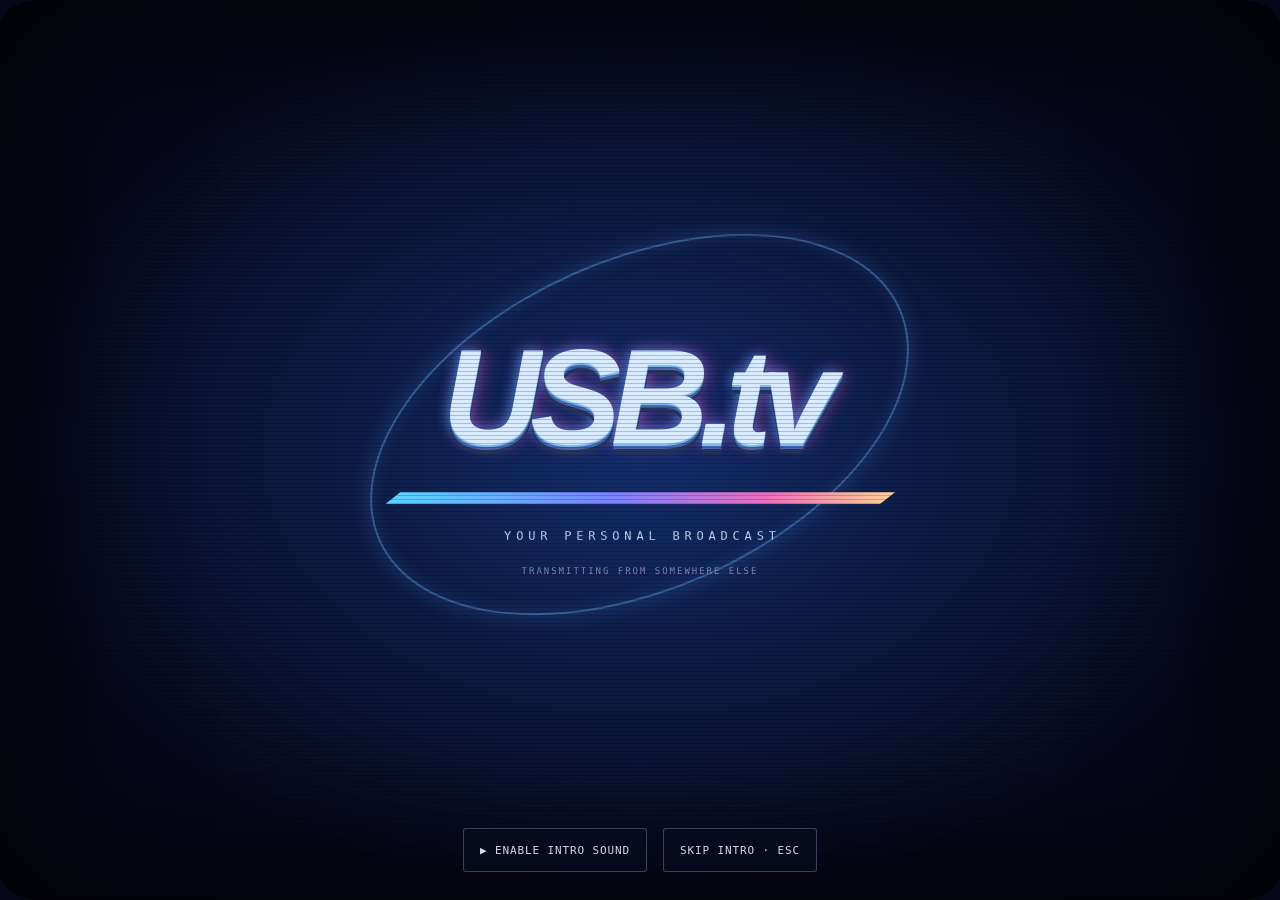
==== commit 02dc5c13: "Add playback checks, recovery controls and library sharing Add bounded scan-time playback checks, co" ====
--- a/web/index.html
+++ b/web/index.html
@@ -15,11 +15,11 @@
   <noscript><style>.startup { display:none; }</style></noscript>
   <link rel="icon" href="favicon.ico" type="image/x-icon" sizes="16x16 32x32 48x48 64x64">
   <link rel="stylesheet" href="style.css">
-  <link rel="stylesheet" href="effects.css">
+  <link rel="stylesheet" href="effects.css?v=20261030-scanchecks2">
   <link rel="stylesheet" href="themes.css">
-  <link rel="stylesheet" href="library.css">
+  <link rel="stylesheet" href="library.css?v=20261030-scanchecks2">
   <link rel="stylesheet" href="intro.css">
-  <link rel="stylesheet" href="goblin.css">
+  <link rel="stylesheet" href="goblin.css?v=20261030-scanchecks2">
 </head>
 <body>
   <section id="startup" class="startup" aria-label="USB.tv startup animation">
@@ -42,7 +42,8 @@
 
     <nav class="nav-tabs" aria-label="Main navigation">
       <button class="tab active" data-page="guide">▦ <span>TV GUIDE</span></button>
-      <button class="tab" data-page="library">▤ <span>LIBRARY & LABELS</span></button>
+      <button class="tab" data-page="collection">▤ <span>LIBRARY</span></button>
+      <button class="tab" data-page="library">✎ <span>ORGANISE & LABELS</span></button>
       <div class="nav-spacer"></div>
       <button class="effect-button" id="settings-toggle" aria-label="Open settings" title="Settings">⚙</button>
       <button class="effect-button" id="crt-toggle" aria-pressed="false" title="Toggle CRT screen effect">▥ <span>CRT</span></button>
@@ -61,7 +62,7 @@
           <div class="channel-preview-details"><p class="eyebrow" id="preview-channel"></p><h2 id="preview-title"></h2><p id="preview-description"></p><p id="preview-meta"></p><button type="button" class="primary-button" id="preview-watch" aria-label="Watch channel">WATCH CHANNEL</button><p class="preview-hint">Hover over or focus a programme for its full title. Click to watch the channel live.</p></div>
           <div class="channel-preview-screen"><div class="channel-preview-monitor"><video id="guide-preview-video" playsinline preload="metadata" aria-label="Live channel preview" tabindex="-1"></video><span class="preview-badge" id="preview-badge">LIVE</span><div id="preview-message" class="preview-message" hidden></div><button type="button" id="preview-play" class="primary-button" hidden>PLAY WITH SOUND</button></div><div class="preview-audio-controls"><button type="button" id="preview-mute" aria-label="Mute preview audio" title="Mute preview audio" aria-pressed="false"><svg viewBox="0 0 24 24" width="19" height="19" fill="none" stroke="currentColor" stroke-width="1.8" stroke-linecap="round" stroke-linejoin="round" aria-hidden="true"><path d="M11 5 6 9H3v6h3l5 4Z"/><path class="preview-sound-waves" d="M15 8a6 6 0 0 1 0 8M18 5a10 10 0 0 1 0 14"/><path class="preview-sound-off" d="m16 9 6 6m0-6-6 6" hidden/></svg></button></div></div>
         </section>
-        <div class="chaos-launch" data-advanced hidden><button type="button" id="chaos-button" class="chaos-button"><span aria-hidden="true">✷</span> UNLEASH CHAOS <span aria-hidden="true">✷</span><span class="chaos-motes" aria-hidden="true"><i></i><i></i><i></i><i></i><i></i><i></i></span></button><p>Every video. One wild shuffle. No scheduled breaks.</p></div>
+        <div class="chaos-launch" data-advanced hidden><button type="button" id="chaos-button" class="chaos-button"><span aria-hidden="true">✷</span> Wow:Classique <span aria-hidden="true">✷</span><span class="chaos-motes" aria-hidden="true"><i></i><i></i><i></i><i></i><i></i><i></i></span></button></div>
         <div class="guide-controls" id="guide-advanced-controls" data-advanced hidden><label for="guide-span">Guide time span</label><input id="guide-span" type="range" min="30" max="240" step="30" value="120" aria-describedby="guide-span-value"><output id="guide-span-value" for="guide-span">2 hours</output></div><div class="admin-playback-option" data-advanced hidden><label><input id="admin-playback-toggle" type="checkbox">Admin playback controls</label><p>Enable Forward 30s and Skip video in the player. These advance the current channel and update its saved schedule.</p></div>
         <div class="admin-playback-option" data-advanced hidden><label class="check-label"><input id="advanced-volume-levelling" type="checkbox" checked>Volume levelling</label><label>Mode <select id="advanced-volume-profile"><option value="standard">Standard · −18 LUFS / +12 dB max</option><option value="balanced">Balanced trial · −20 LUFS / +6 dB max</option></select></label><p>Balances volume between recordings. Switch off to compare the original level; preview and player change together.</p></div>
         <nav class="guide-browse" aria-label="Browse guide times"><button type="button" id="guide-earlier" aria-label="Guide 30 minutes earlier">‹ EARLIER</button><button type="button" id="guide-now">NOW</button><span id="guide-window-label" aria-live="polite"></span><button type="button" id="guide-later" aria-label="Guide 30 minutes later">LATER ›</button></nav>
@@ -72,13 +73,23 @@
         <div class="empty-state hidden" id="guide-empty"><div class="empty-antenna">⌁</div><h2>Nothing on the schedule yet</h2><p>Add videos to the <code>Videos</code> folder, then rescan to build your first channels.</p><button class="primary-button" data-goto="library">OPEN LIBRARY & LABELS</button></div>
       </section>
 
+      <section class="page" id="page-collection" aria-labelledby="collection-heading">
+        <div class="section-heading"><div><p class="eyebrow">OFF THE AIR. ON YOUR SHELF.</p><h1 id="collection-heading">Your library</h1><p class="subheading">Browse, watch a video, or prepare the next USB handover.</p></div><a class="media-edit" href="#usb-removals-heading">USB HANDOVER & REMOVALS</a></div>
+        <div class="library-filters"><label>Search your collection<input id="collection-search" type="search" placeholder="Title, filename, description or tags"></label><label>Show<select id="collection-filter"><option value="available">Available videos</option><option value="marked">Marked to keep off USB</option><option value="missing">Missing files</option><option value="playback">Playback issues</option><option value="failed-playback">Failed playback checks</option><option value="all">Everything</option></select></label><label>Genre<select id="collection-genre"><option value="">All genres</option></select></label><label>Sort<select id="collection-sort"><option value="title">Title A–Z</option><option value="newest">Recently added</option><option value="duration">Longest first</option></select></label></div>
+        <p id="collection-summary" class="settings-note" role="status"></p>
+        <div id="collection-cards" class="collection-grid"></div>
+        <p id="collection-empty" class="settings-note" hidden>No videos match. Try another search or filter, or rescan your video folder.</p>
+        <div class="library-pagination"><button type="button" class="media-edit" id="collection-prev">PREVIOUS</button><span id="collection-page" role="status"></span><button type="button" class="media-edit" id="collection-next">NEXT</button></div>
+        <section class="usb-removals" aria-labelledby="usb-removals-heading"><h2 id="usb-removals-heading">USB handover & removals</h2><p>Mark a video to keep it off the shared USB. Tape Exchange keeps personal copies and moves USB copies to recovery on the next sync. Nothing is removed while you browse.</p><p>Undo here to allow a video back onto the USB at the next sync. Undo changes travel with the USB, so you do not need to edit anyone’s files.</p><p id="sync-register-folder" class="settings-note"></p><button type="button" class="media-edit" id="refresh-sync-register">REFRESH REMOVAL LIST</button><p id="sync-register-status" role="status" tabindex="-1"></p><div id="sync-register-list"></div><p class="settings-note">Recovery copies still use USB space. Close USB.tv before running Tape Exchange. Folder settings and metadata tools are in Organise & labels.</p></section>
+      </section>
+
       <section class="page" id="page-library">
-        <div class="section-heading"><div><p class="eyebrow">YOUR VIDEO COLLECTION</p><h1>Library & labels</h1><p class="subheading">Titles, genres and channels are saved to this USB drive.</p></div><div><button type="button" class="media-edit" id="shuffle-all-channels" title="Restart every channel now with a fresh shuffle, including pending assignments">SHUFFLE ALL CHANNELS</button><button type="button" class="media-edit" id="recover-edit-draft" hidden>RECOVER EDIT DRAFT</button><div class="library-count" id="library-count">0 VIDEOS</div></div></div>
+        <div class="section-heading"><div><p class="eyebrow">YOUR VIDEO COLLECTION</p><h1>Organise & labels</h1><p class="subheading">Titles, genres and channels are saved to this USB drive.</p></div><div><button type="button" class="media-edit" id="shuffle-all-channels" title="Restart every channel now with a fresh shuffle, including pending assignments">SHUFFLE ALL CHANNELS</button><button type="button" class="media-edit" id="recover-edit-draft" hidden>RECOVER EDIT DRAFT</button><div class="library-count" id="library-count">0 VIDEOS</div></div></div>
         <div class="library-note"><span class="note-icon">i</span><span>Choose your programme folder below. Ads stay in <code>Adverts/</code>. Display titles are separate from filenames.</span></div>
         <form id="video-folder-form" class="library-filters"><label>Video folder on this computer<input id="video-folder-path" type="text" placeholder="Paste the full folder path" autocomplete="off" required></label><button type="submit" class="media-edit" id="video-folder-save">USE FOLDER & RESCAN</button><button type="button" class="media-edit" id="video-folder-reset">USE DEFAULT</button></form>
         <p id="video-folder-status" class="settings-note" role="status">The selected folder includes its subfolders. Files are read in place; labels and schedules stay with USB.tv.</p>
-        <div class="library-toolbar"><label>Show <select id="library-filter"><option value="all">All media</option><option value="review">Needs review</option><option value="unassigned">Unassigned programmes</option><option value="programme">Programmes</option><option value="advert">Adverts</option><option value="missing">Missing files</option></select></label><span id="review-count" aria-live="polite"></span><button class="media-edit" id="bulk-review">BULK REVIEW & SUGGESTIONS</button></div>
-        <div class="library-filters"><label>Search<input id="library-search" type="search" placeholder="Title, filename, folder, tags or ID"></label><label>Channel<select id="library-channel"><option value="">All channels</option></select></label><label>Genre<select id="library-genre"><option value="">All genres</option></select></label><button type="button" class="media-edit" id="read-page-lengths">READ MISSING LENGTHS ON THIS PAGE</button><label>Tags (comma separated)<input id="library-tags-filter" list="known-tags" placeholder="e.g. physics, TF2" title="Matches complete tag names; use Search in Tags for partial matches"></label><label>Minimum minutes<input id="library-min-minutes" type="number" min="0" step="any" inputmode="decimal" placeholder="Any"></label><label>Maximum minutes<input id="library-max-minutes" type="number" min="0" step="any" inputmode="decimal" placeholder="Any"></label><label>Sort by<select id="library-sort"><option value="source">Library order</option><option value="duration-desc">Longest first</option><option value="duration-asc">Shortest first</option><option value="title-asc">Title A–Z</option><option value="title-desc">Title Z–A</option><option value="id-asc">ID ascending</option><option value="id-desc">ID descending</option><option value="channel-count">Most channel assignments</option></select></label><button type="button" class="media-edit" id="library-reset-filters">RESET FILTERS</button></div><details class="media-refinements"><summary>More filters</summary><div class="library-filters"><label>Search in<select id="library-search-field"><option value="all">All metadata</option><option value="title">Title only</option><option value="file">Filename / folder only</option><option value="id">ID only</option><option value="description">Description only</option><option value="tags">Tags only</option><option value="genres">Genres only</option><option value="channels">Channels only</option></select></label><label>Tag matching<select id="library-tag-mode"><option value="all">Must have all entered tags</option><option value="any">Must have any entered tag</option></select></label><label>Media type<select id="library-type-filter"><option value="">Any type</option><option value="programme">Programme</option><option value="advert">Advert</option><option value="bumper">Bumper</option></select></label><label>Broadcast status<select id="library-enabled-filter"><option value="">Enabled or disabled</option><option value="enabled">Enabled only</option><option value="disabled">Disabled only</option></select></label><label>Metadata status<select id="library-metadata-filter"><option value="">Any status</option><option value="no-title">Missing title</option><option value="no-description">Missing description</option><option value="no-tags">No tags</option><option value="no-genres">No genres</option><option value="no-channels">Unassigned programme</option><option value="unknown-length">Unknown length</option><option value="episode-review">Over 50 min, episodes unchecked</option><option value="multiple-episodes">Marked as multiple episodes</option></select></label></div><p class="settings-note">Filters combine. Tags match complete names, ignoring case. Use Search in Tags for partial text.</p></details><p id="library-filter-note" class="settings-note" role="status"></p>
+        <div class="library-toolbar"><label>Show <select id="library-filter"><option value="all">All media</option><option value="review">Needs review</option><option value="unassigned">Unassigned programmes</option><option value="programme">Programmes</option><option value="advert">Adverts</option><option value="missing">Missing files</option><option value="playback">Playback issues</option><option value="failed-playback">Failed playback checks</option></select></label><span id="review-count" aria-live="polite"></span><button class="media-edit" id="bulk-review">BULK REVIEW & SUGGESTIONS</button></div>
+        <div class="library-filters"><label>Search<input id="library-search" type="search" placeholder="Title, filename, folder, tags or ID"></label><label>Channel<select id="library-channel"><option value="">All channels</option></select></label><label>Genre<select id="library-genre"><option value="">All genres</option></select></label><button type="button" class="media-edit" id="read-page-lengths">READ MISSING LENGTHS ON THIS PAGE</button><label>Tags (comma separated)<input id="library-tags-filter" list="known-tags" placeholder="e.g. physics, TF2" title="Matches complete tag names; use Search in Tags for partial matches"></label><label>Minimum minutes<input id="library-min-minutes" type="number" min="0" step="any" inputmode="decimal" placeholder="Any"></label><label>Maximum minutes<input id="library-max-minutes" type="number" min="0" step="any" inputmode="decimal" placeholder="Any"></label><label>Sort by<select id="library-sort"><option value="source">Library order</option><option value="duration-desc">Longest first</option><option value="duration-asc">Shortest first</option><option value="title-asc">Title A–Z</option><option value="title-desc">Title Z–A</option><option value="id-asc">ID ascending</option><option value="id-desc">ID descending</option><option value="channel-count">Most channel assignments</option></select></label><button type="button" class="media-edit" id="library-reset-filters">RESET FILTERS</button></div><details class="media-refinements"><summary>More filters</summary><div class="library-filters"><label>Search in<select id="library-search-field"><option value="all">All metadata</option><option value="title">Title only</option><option value="file">Filename / folder only</option><option value="id">ID only</option><option value="description">Description only</option><option value="tags">Tags only</option><option value="genres">Genres only</option><option value="channels">Channels only</option></select></label><label>Tag matching<select id="library-tag-mode"><option value="all">Must have all entered tags</option><option value="any">Must have any entered tag</option></select></label><label>Media type<select id="library-type-filter"><option value="">Any type</option><option value="programme">Programme</option><option value="advert">Advert</option><option value="bumper">Bumper</option></select></label><label>Broadcast status<select id="library-enabled-filter"><option value="">Enabled or disabled</option><option value="enabled">Enabled only</option><option value="disabled">Disabled only</option></select></label><label>Metadata status<select id="library-metadata-filter"><option value="">Any status</option><option value="no-title">Missing title</option><option value="no-description">Missing description</option><option value="no-tags">No tags</option><option value="no-genres">No genres</option><option value="no-channels">Unassigned programme</option><option value="unknown-length">Unknown length</option><option value="playback-issues">Playback issues</option><option value="playback-errors">Failed playback checks</option><option value="episode-review">Over 50 min, episodes unchecked</option><option value="multiple-episodes">Marked as multiple episodes</option></select></label></div><p class="settings-note">Filters combine. Tags match complete names, ignoring case. Use Search in Tags for partial text.</p></details><p id="library-filter-note" class="settings-note" role="status"></p>
         <div id="scan-progress" class="scan-progress" role="status" hidden><progress id="scan-meter" max="1" value="0"></progress><span id="scan-message"></span><button type="button" class="media-edit" id="scan-pause" hidden>PAUSE SCAN</button><details id="scan-errors" hidden><summary>Files needing attention</summary><p id="scan-error-text"></p></details></div>
         <div class="library-pagination"><button type="button" class="media-edit" id="library-prev">PREVIOUS</button><span id="library-page-info"></span><button type="button" class="media-edit" id="library-next">NEXT</button><label>Per page<select id="library-page-size"><option value="50">50</option><option value="100">100</option></select></label></div>
         <div class="table-wrap"><table><thead><tr><th>ID / TITLE</th><th>TYPE</th><th>LENGTH</th><th>GENRES</th><th>CHANNELS / REVIEW</th><th>EDIT</th></tr></thead><tbody id="library-body"></tbody></table></div>
@@ -103,7 +114,8 @@
   </dialog>
   <dialog id="editor-dialog" aria-labelledby="editor-heading"><form id="media-editor"><div class="settings-heading"><h2 id="editor-heading">Edit media</h2><button type="button" id="close-editor" aria-label="Close editor">×</button></div>
     <div id="editor-file" class="editor-file"></div>
-    <div class="editor-fields"><label>Display title<input id="edit-title" maxlength="300" placeholder="Give this video a display title"></label><label>Type<select id="edit-type"><option value="programme">Programme</option><option value="advert">Advert</option><option value="bumper">Bumper</option></select></label><label id="edit-bumper-options" hidden>Bumper position<select id="edit-bumper-role"><option value="to_ads">Before advert break</option><option value="from_ads">After advert break</option><option value="both">Before and after</option></select></label><label>Tags, comma separated<input id="edit-tags" maxlength="1000"></label><label class="check-label"><input type="checkbox" id="edit-enabled">Enabled for broadcast</label></div>
+    <details class="usb-removals"><summary>USB handover</summary><p class="settings-note">Keep this video off the shared USB on the next sync. Personal copies are kept. This action saves immediately, separately from the editor’s Save or Cancel buttons.</p><button type="button" class="media-edit" id="exclude-from-usb">KEEP OFF USB ON NEXT SYNC</button><p id="sync-exclusion-status" role="status"></p><p class="settings-note">Review and undo marks in the Library tab under USB handover & removals.</p></details>
+    <div class="editor-fields"><label>Rename video (display title)<input id="edit-title" maxlength="300" placeholder="Give this video a display title"></label><label>Type<select id="edit-type"><option value="programme">Programme</option><option value="advert">Advert</option><option value="bumper">Bumper</option></select></label><label id="edit-bumper-options" hidden>Bumper position<select id="edit-bumper-role"><option value="to_ads">Before advert break</option><option value="from_ads">After advert break</option><option value="both">Before and after</option></select></label><label>Tags, comma separated<input id="edit-tags" maxlength="1000"></label><label class="check-label"><input type="checkbox" id="edit-enabled">Enabled for broadcast</label></div>
     <fieldset><legend>Genres</legend><div id="genre-options" class="choice-list"></div><div class="choice-add"><input id="new-genre" maxlength="100" aria-label="New genre" placeholder="Add a genre"><button type="button" id="add-genre">ADD & SELECT</button></div><p class="settings-note">Genres label your video. Choose its broadcast destinations separately under Allowed channels. Save labels also includes any genre still typed above.</p></fieldset>
     <fieldset><legend>Allowed channels</legend><div id="channel-options" class="choice-list"></div><p class="settings-note">Programmes need at least one channel. Adverts and bumpers with no selection can play on every channel.</p></fieldset>
     <details id="episode-review-panel"><summary>Episode review <span id="episode-review-hint"></span></summary><p class="settings-note">Videos over 50 minutes are flagged for a quick check. Films and long single programmes can be marked Single programme. Multiple episodes use markers in the original file and inherit its labels and channels.</p><label>This file contains<select id="edit-episode-review"><option value="unchecked">Not checked yet</option><option value="single">A single programme</option><option value="multiple">Multiple episodes</option></select></label><div id="episode-markers" hidden><div class="editor-actions"><label>Episode count<input id="episode-count" type="number" min="2" max="200" value="2"></label><button type="button" id="divide-episodes">DIVIDE EQUALLY</button></div><p class="settings-note">Equal divisions are only a starting guess. Adjust each start/end (minutes:seconds or hours:minutes:seconds), preview the boundaries, then Save labels. Gaps are skipped; episodes play in order within the channel lineup. Existing broadcasts adopt changes at their next lineup update.</p><div id="episode-rows"></div><button type="button" id="add-episode">ADD EPISODE</button></div></details>
@@ -111,13 +123,13 @@
     <label>Description<textarea id="edit-description" maxlength="1000" rows="2"></textarea></label><div class="editor-fields"><label>Retro TV tagline<input id="edit-tagline" maxlength="300"></label><label>Goblin tagline<input id="edit-tagline-goblin" maxlength="300"></label></div><div id="editor-technical" class="settings-note"></div><p id="editor-error" role="alert"></p><div class="editor-actions"><button type="button" id="preview-media">PREVIEW FROM START</button><button type="submit" class="primary-button" id="save-media">SAVE LABELS</button></div>
   </form></dialog>
   <div id="channel-osd" role="status" aria-live="polite" hidden></div>
-  <dialog id="player-dialog"><canvas id="tuning-static" aria-hidden="true" hidden></canvas><div id="chaos-transition" aria-hidden="true" hidden></div><div class="player-top"><div><span class="live-dot"></span><span id="player-status">NOW PLAYING</span></div><div class="player-actions"><button id="channel-down" type="button" aria-label="Previous channel" title="Previous channel">CH −</button><button id="channel-up" type="button" aria-label="Next channel" title="Next channel">CH +</button><button id="quick-label-toggle" type="button" aria-expanded="false" aria-controls="quick-label-panel" title="Edit this video’s labels">LABELS</button><button id="video-fullscreen" title="Fullscreen video" aria-label="Fullscreen video">⛶</button><button id="close-player" aria-label="Close player">×</button></div></div><video id="player" autoplay playsinline tabindex="0" aria-label="Video player"></video><div class="playback-controls"><div class="player-caption"><div id="player-title"></div><div id="player-meta"></div></div><div class="player-progress-row"><label id="preview-seek-label"><span class="progress-label">Position</span><input id="preview-seek" aria-label="Playback position" type="range" min="0" max="1" step="0.1" value="0"></label><span id="playback-time"></span></div><div class="player-controls-row"><div class="player-transport" role="group" aria-label="Playback navigation"><button id="programme-previous" type="button" hidden title="Watch the previous programme from its start">◀ PREVIOUS</button><button id="retry-media" type="button" hidden>RETRY FILE</button><button id="playback-toggle" type="button" aria-label="Play or pause">PLAY</button><button id="programme-next" type="button" hidden title="Watch the next programme or catch up to live">NEXT ▶</button><button id="programme-restart" type="button" hidden title="Watch this programme from its start">↺ START OVER</button><button id="return-live" type="button" hidden>RETURN TO LIVE</button><button id="call-network" type="button" data-advanced hidden title="Ask the network to switch to the next video on this live channel">CALL THE NETWORK</button></div><div class="player-audio" role="group" aria-label="Audio controls"><button id="playback-mute" type="button" aria-label="Mute audio">MUTE</button><label class="player-levelling-option" data-advanced hidden title="Balance volume between recordings. Switch off to compare the original level."><input id="player-volume-levelling" type="checkbox" checked>LEVELLING</label><label class="player-levelling-option" data-advanced hidden>Mode<select id="player-volume-profile"><option value="standard">Standard</option><option value="balanced">Balanced trial</option></select></label><label class="volume-label">Volume<input id="playback-volume" aria-label="Volume" type="range" min="0" max="1" step="0.05" value="1"></label></div></div><div id="admin-playback-controls" hidden><small>ADMIN</small><button id="admin-forward" type="button" title="Advance this channel by 30 seconds">FORWARD 30s</button><button id="admin-skip" type="button" title="Skip the current programme, or the current advert during a break">SKIP VIDEO</button></div></div><section id="quick-label-panel" hidden aria-label="Edit on-air metadata"><form id="quick-label-form"><div class="quick-label-heading"><strong id="quick-label-heading">Programme labels</strong><button type="button" id="quick-label-close" aria-label="Close quick labels">×</button></div><p id="quick-label-file" class="settings-note"></p><p class="settings-note">These labels stay attached to this file while you edit, even if playback moves on.</p><label>Display title<input id="quick-label-title" maxlength="300"></label><label>Type<select id="quick-label-type"><option value="programme">Programme</option><option value="advert">Advert</option><option value="bumper">Bumper</option></select></label><label id="quick-label-bumper-options" hidden>Bumper position<select id="quick-label-bumper-role"><option value="to_ads">Before advert break</option><option value="from_ads">After advert break</option><option value="both">Before and after</option></select></label><label class="check-label"><input id="quick-label-enabled" type="checkbox" checked>Enabled for broadcast</label><label>Genres (comma separated)<input id="quick-label-genres" placeholder="Comedy, Animation"></label><label>Tags (comma separated)<input id="quick-label-tags"></label><fieldset><legend id="quick-label-channel-legend">Show on channels</legend><label class="check-label" id="quick-label-global-option" hidden><input id="quick-label-all-channels" type="checkbox">All channels (including future channels)</label><div id="quick-label-channels"></div></fieldset><p id="quick-label-channel-note" class="settings-note">Interdimensional Customs automatically shows unassigned programmes.</p><p id="quick-label-error" role="alert"></p><div class="editor-actions"><button type="submit" id="quick-label-save">SAVE LABELS</button><button type="button" id="quick-label-cancel">CANCEL</button></div></form></section><div class="crt-film" aria-hidden="true"></div></dialog>
+  <dialog id="player-dialog"><div class="player-screen"><canvas id="tuning-static" aria-hidden="true" hidden></canvas><div id="chaos-transition" aria-hidden="true" hidden></div><div class="player-top"><div><span class="live-dot"></span><span id="player-status">NOW PLAYING</span></div><div class="player-actions"><button id="channel-down" type="button" aria-label="Previous channel" title="Previous channel">CH −</button><button id="channel-up" type="button" aria-label="Next channel" title="Next channel">CH +</button><button id="quick-label-toggle" type="button" aria-expanded="false" aria-controls="quick-label-panel" title="Edit this video’s labels">LABELS</button><button id="video-fullscreen" title="Fullscreen video" aria-label="Fullscreen video">⛶</button><button id="close-player" aria-label="Close player">×</button></div></div><video id="player" autoplay playsinline tabindex="0" aria-label="Video player"></video><div class="playback-controls"><div id="playback-notice" role="alert" hidden><span>Playback has stalled. Check that the file has finished downloading or copying, then retry.</span><button type="button" id="retry-stalled-playback">RETRY PLAYBACK</button></div><div class="player-caption"><div id="player-title"></div><div id="player-meta"></div><div id="compatible-audio-controls" hidden><span id="compatible-audio-status" role="status"></span><button type="button" id="prepare-playback-audio">PREPARE AUDIO</button></div></div><div class="player-progress-row"><label id="preview-seek-label"><span class="progress-label">Position</span><input id="preview-seek" aria-label="Playback position" type="range" min="0" max="1" step="0.1" value="0"></label><span id="playback-time"></span></div><div class="player-controls-row"><div class="player-transport" role="group" aria-label="Playback navigation"><button id="programme-previous" type="button" hidden title="Watch the previous programme from its start">◀ PREVIOUS</button><button id="retry-media" type="button" hidden>RETRY FILE</button><button id="playback-toggle" type="button" aria-label="Play or pause">PLAY</button><button id="programme-next" type="button" hidden title="Watch the next programme or catch up to live">NEXT ▶</button><button id="programme-restart" type="button" hidden title="Watch this programme from its start">↺ START OVER</button><button id="return-live" type="button" hidden>RETURN TO LIVE</button><button id="call-network" type="button" data-advanced hidden title="Ask the network to switch to the next video on this live channel">CALL THE NETWORK</button></div><div class="player-audio" role="group" aria-label="Audio controls"><button id="playback-mute" type="button" aria-label="Mute audio">MUTE</button><label class="player-levelling-option" data-advanced hidden title="Balance volume between recordings. Switch off to compare the original level."><input id="player-volume-levelling" type="checkbox" checked>LEVELLING</label><label class="player-levelling-option" data-advanced hidden>Mode<select id="player-volume-profile"><option value="standard">Standard</option><option value="balanced">Balanced trial</option></select></label><label class="volume-label">Volume<input id="playback-volume" aria-label="Volume" type="range" min="0" max="1" step="0.05" value="1"></label></div></div><div id="admin-playback-controls" hidden><small>ADMIN</small><button id="admin-forward" type="button" title="Advance this channel by 30 seconds">FORWARD 30s</button><button id="admin-skip" type="button" title="Skip the current programme, or the current advert during a break">SKIP VIDEO</button></div></div><section id="quick-label-panel" hidden aria-label="Edit on-air metadata"><form id="quick-label-form"><div class="quick-label-heading"><strong id="quick-label-heading">Programme labels</strong><button type="button" id="quick-label-close" aria-label="Close quick labels">×</button></div><p id="quick-label-file" class="settings-note"></p><p class="settings-note">These labels stay attached to this file while you edit, even if playback moves on.</p><label>Rename video (display title)<input id="quick-label-title" maxlength="300" placeholder="Give this video a title"></label><label>Type<select id="quick-label-type"><option value="programme">Programme</option><option value="advert">Advert</option><option value="bumper">Bumper</option></select></label><label id="quick-label-bumper-options" hidden>Bumper position<select id="quick-label-bumper-role"><option value="to_ads">Before advert break</option><option value="from_ads">After advert break</option><option value="both">Before and after</option></select></label><label class="check-label"><input id="quick-label-enabled" type="checkbox" checked>Enabled for broadcast</label><label>Genres (comma separated)<input id="quick-label-genres" placeholder="Comedy, Animation"></label><label>Tags (comma separated)<input id="quick-label-tags"></label><fieldset><legend id="quick-label-channel-legend">Show on channels</legend><label class="check-label" id="quick-label-global-option" hidden><input id="quick-label-all-channels" type="checkbox">All channels (including future channels)</label><div id="quick-label-channels"></div></fieldset><p id="quick-label-channel-note" class="settings-note">Interdimensional Customs automatically shows unassigned programmes.</p><p id="quick-label-error" role="alert"></p><div class="editor-actions"><button type="submit" id="quick-label-save">SAVE LABELS</button><button type="button" id="quick-label-cancel">CANCEL</button></div></form></section><aside id="wow-playlist" class="wow-playlist" aria-label="Wow:Classique playlist" hidden><button type="button" id="wow-playlist-toggle" aria-expanded="false" aria-controls="wow-playlist-panel" title="Show Wow:Classique playlist">☷ <span>PLAYLIST</span></button><section id="wow-playlist-panel" inert><header><div><p>Wow:Classique</p><h2>Playlist</h2></div><button type="button" id="wow-playlist-close" aria-label="Close playlist">×</button></header><p class="wow-playlist-hint">Click a video to play from its start.</p><ol id="wow-playlist-items" aria-label="Playback order"></ol></section></aside><div class="crt-film" aria-hidden="true"></div></div></dialog>
   <div id="toast" class="toast" role="status"></div>
   <dialog id="bulk-dialog" aria-labelledby="bulk-heading">
     <div class="settings-heading"><h2 id="bulk-heading">Bulk label review</h2><button type="button" id="close-bulk" aria-label="Close bulk review">×</button></div>
     <p class="settings-note">Tick rows to approve suggestions. Manually editing a row selects it automatically. Use Save selected files to write assignments to the USB. Genres label videos; the Channels column controls where they play.</p>
     <div class="bulk-toolbar"><label>Review <select id="bulk-scope"><option value="filtered">Current library filters</option><option value="unassigned">Unassigned programmes</option><option value="review">Media needing review</option><option value="all">All present media</option></select></label><button type="button" id="bulk-generate">GENERATE SUGGESTIONS</button><label>On import <select id="bulk-import-policy"><option value="preserve">Keep existing · fill empty fields</option><option value="skip-labelled">Skip already categorised videos</option><option value="replace">Replace supplied fields</option></select></label><label class="import-button">IMPORT CSV / JSON<input type="file" id="bulk-import" accept=".csv,.json,text/csv,application/json"></label><button type="button" id="bulk-export">EXPORT CSV TEMPLATE</button></div>
-    <p id="bulk-import-policy-note" class="settings-note" role="status"></p><div class="library-filters"><label>Search review<input id="bulk-search" type="search" placeholder="Title, filename, folder, tags or ID"></label><label>Channel<select id="bulk-channel"><option value="">All channels</option></select></label><label>Genre<select id="bulk-genre"><option value="">All genres</option></select></label><label>Tags (comma separated)<input id="bulk-tags-filter" list="known-tags" placeholder="e.g. physics, TF2" title="Matches complete tag names; use Search in Tags for partial matches"></label><label>Minimum minutes<input id="bulk-min-minutes" type="number" min="0" step="any" inputmode="decimal" placeholder="Any"></label><label>Maximum minutes<input id="bulk-max-minutes" type="number" min="0" step="any" inputmode="decimal" placeholder="Any"></label><label>Sort by<select id="bulk-sort"><option value="source">Library order</option><option value="duration-desc">Longest first</option><option value="duration-asc">Shortest first</option><option value="title-asc">Title A–Z</option><option value="title-desc">Title Z–A</option><option value="id-asc">ID ascending</option><option value="id-desc">ID descending</option><option value="channel-count">Most channel assignments</option></select></label><button type="button" class="media-edit" id="bulk-reset-filters">RESET FILTERS</button></div><details class="media-refinements"><summary>More filters</summary><div class="library-filters"><label>Search in<select id="bulk-search-field"><option value="all">All metadata</option><option value="title">Title only</option><option value="file">Filename / folder only</option><option value="id">ID only</option><option value="description">Description only</option><option value="tags">Tags only</option><option value="genres">Genres only</option><option value="channels">Channels only</option></select></label><label>Tag matching<select id="bulk-tag-mode"><option value="all">Must have all entered tags</option><option value="any">Must have any entered tag</option></select></label><label>Media type<select id="bulk-type-filter"><option value="">Any type</option><option value="programme">Programme</option><option value="advert">Advert</option><option value="bumper">Bumper</option></select></label><label>Broadcast status<select id="bulk-enabled-filter"><option value="">Enabled or disabled</option><option value="enabled">Enabled only</option><option value="disabled">Disabled only</option></select></label><label>Metadata status<select id="bulk-metadata-filter"><option value="">Any status</option><option value="no-title">Missing title</option><option value="no-description">Missing description</option><option value="no-tags">No tags</option><option value="no-genres">No genres</option><option value="no-channels">Unassigned programme</option><option value="unknown-length">Unknown length</option><option value="episode-review">Over 50 min, episodes unchecked</option><option value="multiple-episodes">Marked as multiple episodes</option></select></label></div><p class="settings-note">Filters combine. Tags match complete names, ignoring case. Use Search in Tags for partial text.</p></details><p id="bulk-filter-note" class="settings-note" role="status"></p>
+    <p id="bulk-import-policy-note" class="settings-note" role="status"></p><div class="library-filters"><label>Search review<input id="bulk-search" type="search" placeholder="Title, filename, folder, tags or ID"></label><label>Channel<select id="bulk-channel"><option value="">All channels</option></select></label><label>Genre<select id="bulk-genre"><option value="">All genres</option></select></label><label>Tags (comma separated)<input id="bulk-tags-filter" list="known-tags" placeholder="e.g. physics, TF2" title="Matches complete tag names; use Search in Tags for partial matches"></label><label>Minimum minutes<input id="bulk-min-minutes" type="number" min="0" step="any" inputmode="decimal" placeholder="Any"></label><label>Maximum minutes<input id="bulk-max-minutes" type="number" min="0" step="any" inputmode="decimal" placeholder="Any"></label><label>Sort by<select id="bulk-sort"><option value="source">Library order</option><option value="duration-desc">Longest first</option><option value="duration-asc">Shortest first</option><option value="title-asc">Title A–Z</option><option value="title-desc">Title Z–A</option><option value="id-asc">ID ascending</option><option value="id-desc">ID descending</option><option value="channel-count">Most channel assignments</option></select></label><button type="button" class="media-edit" id="bulk-reset-filters">RESET FILTERS</button></div><details class="media-refinements"><summary>More filters</summary><div class="library-filters"><label>Search in<select id="bulk-search-field"><option value="all">All metadata</option><option value="title">Title only</option><option value="file">Filename / folder only</option><option value="id">ID only</option><option value="description">Description only</option><option value="tags">Tags only</option><option value="genres">Genres only</option><option value="channels">Channels only</option></select></label><label>Tag matching<select id="bulk-tag-mode"><option value="all">Must have all entered tags</option><option value="any">Must have any entered tag</option></select></label><label>Media type<select id="bulk-type-filter"><option value="">Any type</option><option value="programme">Programme</option><option value="advert">Advert</option><option value="bumper">Bumper</option></select></label><label>Broadcast status<select id="bulk-enabled-filter"><option value="">Enabled or disabled</option><option value="enabled">Enabled only</option><option value="disabled">Disabled only</option></select></label><label>Metadata status<select id="bulk-metadata-filter"><option value="">Any status</option><option value="no-title">Missing title</option><option value="no-description">Missing description</option><option value="no-tags">No tags</option><option value="no-genres">No genres</option><option value="no-channels">Unassigned programme</option><option value="unknown-length">Unknown length</option><option value="playback-issues">Playback issues</option><option value="playback-errors">Failed playback checks</option><option value="episode-review">Over 50 min, episodes unchecked</option><option value="multiple-episodes">Marked as multiple episodes</option></select></label></div><p class="settings-note">Filters combine. Tags match complete names, ignoring case. Use Search in Tags for partial text.</p></details><p id="bulk-filter-note" class="settings-note" role="status"></p>
     <div class="library-pagination"><button type="button" id="bulk-prev">PREVIOUS</button><span id="bulk-page-info"></span><button type="button" id="bulk-next">NEXT</button><label>Per page<select id="bulk-page-size"><option value="50">50</option><option value="100">100</option></select></label><button type="button" id="bulk-select-matching">SELECT ALL MATCHING</button><button type="button" id="bulk-clear-selection">CLEAR ALL SELECTIONS</button></div>
     <details><summary>Reusable labelling rules</summary><p class="settings-note">One rule per line: keyword =&gt; genres | channels. Example: kurzgesagt =&gt; Science, Animation | Explore. Rules match whole words or phrases in filenames, folders, titles and tags.</p><textarea id="bulk-rules" rows="4" aria-label="Labelling rules" placeholder="kurzgesagt => Science, Animation | Explore"></textarea></details>
     <fieldset class="bulk-assignment"><legend>Assign to selected rows</legend><label>Genres <input id="bulk-genres" placeholder="Comedy, Nature" list="known-genres"></label><label>Channels <input id="bulk-channels" placeholder="Bin TV, Explore" list="known-channels"></label><label>Tags <input id="bulk-tags" placeholder="physics, TF2" list="known-tags"></label><label>Type <select id="bulk-type"><option value="">Keep current</option><option value="programme">Programme</option><option value="advert">Advert</option><option value="bumper">Bumper</option></select></label><label>Broadcast <select id="bulk-enabled"><option value="">Keep current</option><option value="enabled">Enable</option><option value="disabled">Disable</option></select></label><label>Mode <select id="bulk-mode"><option value="add">Add to existing labels</option><option value="replace">Replace entered fields</option><option value="remove">Remove entered labels</option></select></label><button type="button" id="bulk-assign">UPDATE SELECTED PREVIEWS</button><p class="settings-note">Comma separated. Add, replace or remove labels on selected rows; blank fields stay unchanged. Type and Broadcast apply independently of label mode. Preview changes first, then Save selected files. Selections outside the current filters are included when saving.</p></fieldset>
@@ -127,12 +139,12 @@
     <datalist id="known-tags"></datalist><datalist id="known-genres"></datalist><datalist id="known-channels"></datalist>
   </dialog>
   <script src="intro.js"></script>
-  <script src="suggestions.js"></script>
+  <script src="suggestions.js?v=20261030-scanchecks2"></script>
   <script src="schedule.js"></script>
   <script src="schedule-plans.js"></script>
   <script src="crt.js"></script>
   <script src="audio.js"></script>
-  <script src="transitions.js"></script><script src="app.js"></script>
+  <script src="transitions.js"></script><script src="wow-playlist.js"></script><script src="compatible-audio.js"></script><script src="playback-health.js"></script><script src="app.js?v=20261030-scanchecks2"></script>
   <script src="goblin.js"></script>
 </body>
 </html>
--- a/web/effects.css
+++ b/web/effects.css
@@ -120,7 +120,7 @@
 #return-live {color:var(--lime);font-weight:bold}
 @media(max-width:700px) {#player-dialog .player-top {height:auto!important;min-height:58px;flex-wrap:wrap;gap:6px;padding:8px}#player-dialog .player-actions {flex-wrap:wrap;gap:6px}}
 
-#player-dialog {position:relative}
+#player-dialog {position:fixed;inset:0;margin:auto}
 #quick-label-panel {position:absolute;z-index:5;right:12px;top:54px;width:min(360px,calc(100% - 24px));max-height:calc(100% - 66px);overflow:auto;background:var(--bg);color:var(--text);border:1px solid var(--lime);box-shadow:0 10px 40px #000b;padding:16px;border-radius:6px;box-sizing:border-box}
 #quick-label-panel[hidden] {display:none}
 .quick-label-heading {display:flex;align-items:start;justify-content:space-between;gap:12px}
@@ -199,13 +199,18 @@
 
 /* One transport layout for live channels, replay, previews and Chaos. */
 #player-dialog {overflow:hidden}
+.player-screen {display:contents}
 #player-dialog:not(.video-fills-screen) #player {aspect-ratio:16/9;object-fit:contain;max-height:75vh}
 #player-dialog .player-top {position:absolute;z-index:3;top:0;left:0;right:0;background:linear-gradient(#000d,#0009,transparent)}
 #player-dialog .playback-controls {position:absolute;z-index:3;bottom:0;left:0;right:0;background:linear-gradient(transparent,#000e 35%)}
-.playback-controls {display:flex;flex-direction:column;align-items:stretch;gap:12px;padding:16px 20px}
+.playback-controls {display:flex;flex-direction:column;flex-wrap:nowrap;align-items:stretch;gap:12px;padding:16px 20px}
+.playback-controls > * {flex-shrink:0}
 .player-controls-row {display:flex;align-items:center;justify-content:space-between;gap:16px;flex-wrap:wrap}
 .player-transport,.player-audio {display:flex;align-items:center;gap:8px;flex-wrap:wrap}
 .player-transport #playback-toggle {min-width:72px;background:var(--lime);color:var(--bg);font-weight:bold}
+/* Both speaker states use the same compact footprint, including Goblin mode. */
+#player-dialog #playback-mute {display:inline-flex;align-items:center;justify-content:center;flex:0 0 44px;width:44px;min-width:44px;padding:8px;white-space:nowrap}
+#player-dialog #playback-mute svg {flex-shrink:0}
 .player-progress-row {display:flex;align-items:center;gap:16px;width:100%}
 .playback-controls #preview-seek-label {display:flex;flex:1;min-width:0;gap:12px}
 .playback-controls #preview-seek {width:100%;flex:1;min-width:0;height:28px;margin:0;cursor:pointer}
@@ -228,3 +233,39 @@
 #tuning-static[hidden] { display:none; }
 
 #edit-bumper-options[hidden], #quick-label-bumper-options[hidden] { display:none!important; }
+
+/* Wow:Classique playlist, available in both the windowed and fullscreen player. */
+#player-dialog .wow-playlist{position:absolute;z-index:8;right:0;top:64px;bottom:120px;width:min(430px,92%);display:flex;align-items:stretch;transform:translateX(calc(100% - 36px));transition:transform .22s ease;color:#f5f3ff;font:14px var(--sans);cursor:auto}
+#player-dialog .wow-playlist[hidden]{display:none!important}
+#player-dialog .wow-playlist.open{transform:translateX(0)}
+#player-dialog #wow-playlist-toggle{align-self:center;flex:0 0 36px;width:36px;min-height:120px;writing-mode:vertical-rl;border:1px solid #bba5ef70;border-right:0;border-radius:8px 0 0 8px;padding:12px 8px;background:#171222e8;color:#fff;cursor:pointer;font:11px var(--mono);letter-spacing:.1em;display:flex;gap:8px;align-items:center}
+#player-dialog #wow-playlist-panel{min-width:0;flex:1;display:flex;flex-direction:column;background:#14101ff5;border:1px solid #a28fc56b;box-shadow:-12px 0 32px #0007;border-radius:10px 0 0 10px;overflow:hidden;visibility:hidden}
+#player-dialog .wow-playlist.open #wow-playlist-panel{visibility:visible}
+#wow-playlist-panel header{display:flex;justify-content:space-between;align-items:center;padding:16px 16px 8px}
+#wow-playlist-panel header p{margin:0 0 4px;font:10px var(--mono);color:#d2b4ff}
+#wow-playlist-panel h2{margin:0;font:600 22px var(--sans);color:#fff;text-shadow:none}
+#player-dialog #wow-playlist-close{padding:4px 10px;background:transparent;color:#fff;border:0;font-size:24px;cursor:pointer}
+.wow-playlist-hint{margin:0;padding:0 16px 12px;color:#bfb8cf;font-size:12px}
+#wow-playlist-items{list-style:none;margin:0;padding:0 8px 12px;overflow-y:auto;overscroll-behavior:contain;min-height:0;scrollbar-width:thin}
+#player-dialog #wow-playlist-items button{display:flex;align-items:center;gap:10px;width:100%;text-align:left;border:1px solid transparent;border-radius:6px;padding:8px;margin:0 0 4px;background:transparent;color:#fff;cursor:pointer}
+#player-dialog #wow-playlist-items button:hover{background:#30243f}
+#player-dialog #wow-playlist-items button[aria-current]{border-color:#bb96fa;background:#36264a}
+#player-dialog .wow-playlist button:focus-visible{outline:2px solid #e0c6ff;outline-offset:-2px}
+.wow-thumb{position:relative;flex:0 0 96px;aspect-ratio:16/9;display:grid;place-items:center;overflow:hidden;background:#30273e;border-radius:4px;color:#bba5d7}
+.wow-thumb img{position:absolute;inset:0;width:100%;height:100%;object-fit:contain}
+.wow-thumb img[hidden]{display:none}
+.wow-item-copy{flex:1;min-width:0}
+.wow-item-copy strong{display:-webkit-box;-webkit-line-clamp:2;-webkit-box-orient:vertical;overflow:hidden;font:600 13px/1.4 var(--sans);overflow-wrap:anywhere}
+.wow-item-copy small{display:block;margin-top:5px;color:#c6b5df;font:10px var(--mono)}
+.wow-position{font:10px var(--mono);color:#b0a5c0}
+#chaos-transition strong{font-size:clamp(24px,7vw,96px);letter-spacing:.02em}
+@media(max-height:500px){#player-dialog .wow-playlist{top:42px;bottom:70px}.wow-playlist-hint{display:none}#wow-playlist-panel header{padding-top:8px}}
+@media(prefers-reduced-motion:reduce){#player-dialog .wow-playlist{transition:none}}
+
+#compatible-audio-controls[hidden]{display:none!important}
+#player-dialog #compatible-audio-controls{display:flex;align-items:center;gap:12px;flex-wrap:wrap;margin-top:8px;pointer-events:auto;font:12px/1.5 var(--sans);color:#efdfbd}
+#player-dialog #prepare-playback-audio{border:1px solid #c4a965;border-radius:5px;padding:6px 10px;background:#30291d;color:#fff;cursor:pointer;font:10px var(--mono)}
+#player-dialog #prepare-playback-audio:disabled{opacity:.6;cursor:wait}
+
+#playback-notice[hidden]{display:none!important}
+#player-dialog #playback-notice{display:flex;align-items:center;justify-content:space-between;gap:10px;flex-wrap:wrap;padding:10px 12px;border:1px solid #bb9a65;border-radius:6px;background:#302719;color:#fff0d0;font:12px/1.5 var(--sans)}
--- a/web/library.css
+++ b/web/library.css
@@ -181,3 +181,30 @@
 .episode-row {display:grid;grid-template-columns:minmax(140px,1fr) 100px 100px;gap:10px;margin:12px 0;padding:12px;border:1px solid var(--line)}
 .episode-row .editor-actions {grid-column:1/-1;flex-wrap:wrap}
 @media(max-width:680px){.episode-row{grid-template-columns:1fr 1fr}.episode-row>label:first-child{grid-column:1/-1}}
+
+/* Browsing and handover controls stay separate from metadata editing. */
+.collection-grid {display:grid;grid-template-columns:repeat(auto-fill,minmax(250px,1fr));gap:16px;margin:20px 0}
+.collection-card {display:flex;flex-direction:column;gap:10px;min-width:0;padding:18px;border:1px solid var(--line);border-radius:9px;background:var(--panel)}
+.collection-card h2 {font-size:18px;margin:0;overflow-wrap:anywhere;line-height:1.4}
+.collection-card p {margin:0;font-size:12px;color:var(--muted);line-height:1.6;overflow-wrap:anywhere}
+.collection-card .collection-actions {display:flex;flex-wrap:wrap;gap:8px;margin-top:auto;padding-top:8px}
+.collection-card .collection-status {color:var(--lime);font:11px var(--mono)}
+.usb-removals {border:1px solid var(--line);padding:18px;border-radius:9px;margin:24px 0;line-height:1.6}
+.usb-removals p {max-width:85ch;font-size:13px}
+.usb-removals summary {cursor:pointer;font-weight:bold}
+.sync-register-row {display:flex;align-items:center;justify-content:space-between;gap:16px;border-top:1px solid var(--line);padding:12px 0}
+.sync-register-row>div {min-width:0;overflow-wrap:anywhere}
+.sync-register-row small {display:block;color:var(--muted)}
+#sync-register-folder {overflow-wrap:anywhere}
+@media(max-width:760px){.nav-tabs{flex-wrap:wrap}.nav-spacer{flex:1}.collection-grid{grid-template-columns:1fr}.sync-register-row{align-items:flex-start;flex-direction:column}}
+
+.collection-actions button:disabled, .library-pagination button:disabled {opacity:.4;cursor:default}
+.collection-card button:focus-visible, .usb-removals button:focus-visible {outline:2px solid var(--lime);outline-offset:3px}
+
+#page-collection .section-heading>a {text-decoration:none;white-space:nowrap}
+.collection-file {font-size:12px;color:var(--muted)}
+.collection-file summary {cursor:pointer}
+.collection-file p {margin-top:8px}
+#usb-removals-heading {scroll-margin-top:20px}
+
+.collection-card .collection-playback-check{padding:10px;border:1px solid var(--line);border-left:3px solid #cf9c5b;border-radius:5px;color:var(--text);font-size:12px;line-height:1.6}
--- a/web/goblin.css
+++ b/web/goblin.css
@@ -386,11 +386,6 @@
 body[data-theme="goblin"] .nav-tabs button:focus-visible,
 body[data-theme="goblin"] #player-dialog button:focus-visible {outline:2px solid #d8d88d;outline-offset:-5px}
 body[data-theme="goblin"] .nav-tabs #settings-toggle {padding:10px 13px;min-width:42px}
-/* Keep the existing video sizing, overlays and fullscreen behaviour. */
-body[data-theme="goblin"] #player-dialog:not(.video-fills-screen):not(:fullscreen) {
-  border:7px ridge #756047;border-radius:12px;background:#11190f;
-  box-shadow:inset 0 0 14px #0009,0 20px 70px #000c;
-}
 body[data-theme="goblin"] #player-dialog .player-top {
   background:linear-gradient(#151d11ed,#151d11cc,transparent);min-height:58px;height:auto;padding:8px 12px;gap:10px;
 }
@@ -495,3 +490,54 @@
 }
 body[data-theme="goblin"] .channel-card:nth-child(3n) .channel-name {transform:rotate(-.5deg)}
 @media(max-width:760px) {body[data-theme="goblin"] .channel-card .channel-name {font-size:25px}}
+
+/* One illustration at its native aspect ratio: hardware never stretches with video.
+   The screen wrapper lines up with the transparent opening in the painted cabinet. */
+body[data-theme="goblin"] #player-dialog:not(.video-fills-screen):not(:fullscreen) {
+  width:min(1200px,96vw,141dvh);aspect-ratio:3 / 2;
+  height:auto;max-height:94dvh;padding:0;border:0;border-radius:0;
+  background:transparent;box-shadow:none;overflow:hidden;
+}
+body[data-theme="goblin"] #player-dialog:not(.video-fills-screen):not(:fullscreen)::before {
+  content:"";position:absolute;inset:0;z-index:2;pointer-events:none;
+  background:url('goblin-player-cabinet.png') center / contain no-repeat;
+}
+body[data-theme="goblin"] #player-dialog:not(.video-fills-screen):not(:fullscreen) .player-screen {
+  display:block;position:absolute;inset:32% 18.5% 19% 13.6%;z-index:1;
+  overflow:hidden;border-radius:6% / 10%;background:#050505;
+}
+body[data-theme="goblin"] #player-dialog:not(.video-fills-screen):not(:fullscreen) #player {
+  width:100%;height:100%;max-height:none;aspect-ratio:auto;object-fit:contain;
+}
+body[data-theme="goblin"] #player-dialog:not(.video-fills-screen):not(:fullscreen) .player-top {
+  background:linear-gradient(#16130feb,transparent);color:#eadbb6;
+  padding:10px 28px;gap:12px;
+}
+body[data-theme="goblin"] #player-dialog:not(.video-fills-screen):not(:fullscreen) .playback-controls {
+  background:linear-gradient(transparent,#211a13f2 30%);
+  max-height:75%;overflow:auto;box-sizing:border-box;
+  padding:14px 28px 22px;overflow-x:hidden;
+}
+body[data-theme="goblin"] #player-dialog:not(.video-fills-screen):not(:fullscreen) .player-transport,
+body[data-theme="goblin"] #player-dialog:not(.video-fills-screen):not(:fullscreen) .player-audio {gap:6px}
+body[data-theme="goblin"] #player-dialog:not(.video-fills-screen):not(:fullscreen) .player-transport button:not([hidden]) {padding:10px 14px}
+body[data-theme="goblin"] #player-dialog:not(.video-fills-screen):not(:fullscreen) .player-top>div:first-child {min-width:0;flex:1}
+body[data-theme="goblin"] #player-dialog:not(.video-fills-screen):not(:fullscreen) #player-status {overflow:hidden;text-overflow:ellipsis;white-space:nowrap}
+body[data-theme="goblin"] #player-dialog:not(.video-fills-screen):not(:fullscreen) .player-actions {flex-shrink:0}
+@media(max-width:600px) {
+  body[data-theme="goblin"] #player-dialog:not(.video-fills-screen):not(:fullscreen) .player-top {
+    position:absolute;inset:0 0 auto;flex-direction:row;align-items:center;
+    min-height:0;opacity:1;pointer-events:auto;padding:6px 14px;
+  }
+  body[data-theme="goblin"] #player-dialog:not(.video-fills-screen):not(:fullscreen) .player-top>div:first-child {display:none}
+  body[data-theme="goblin"] #player-dialog:not(.video-fills-screen):not(:fullscreen) .player-actions {width:100%;gap:2px;flex-wrap:nowrap}
+  body[data-theme="goblin"] #player-dialog:not(.video-fills-screen):not(:fullscreen) .player-actions button:not([hidden]) {
+    min-width:26px;min-height:30px;padding:4px 6px;font-size:12px;
+  }
+  body[data-theme="goblin"] #player-dialog:not(.video-fills-screen):not(:fullscreen) .playback-controls {
+    position:absolute;inset:auto 0 0;opacity:1;pointer-events:auto;max-height:65%;padding:8px 14px 14px;
+  }
+  body[data-theme="goblin"] #player-dialog:not(.video-fills-screen):not(:fullscreen) #quick-label-panel {
+    inset:0;width:100%;max-height:100%;margin:0;
+  }
+}
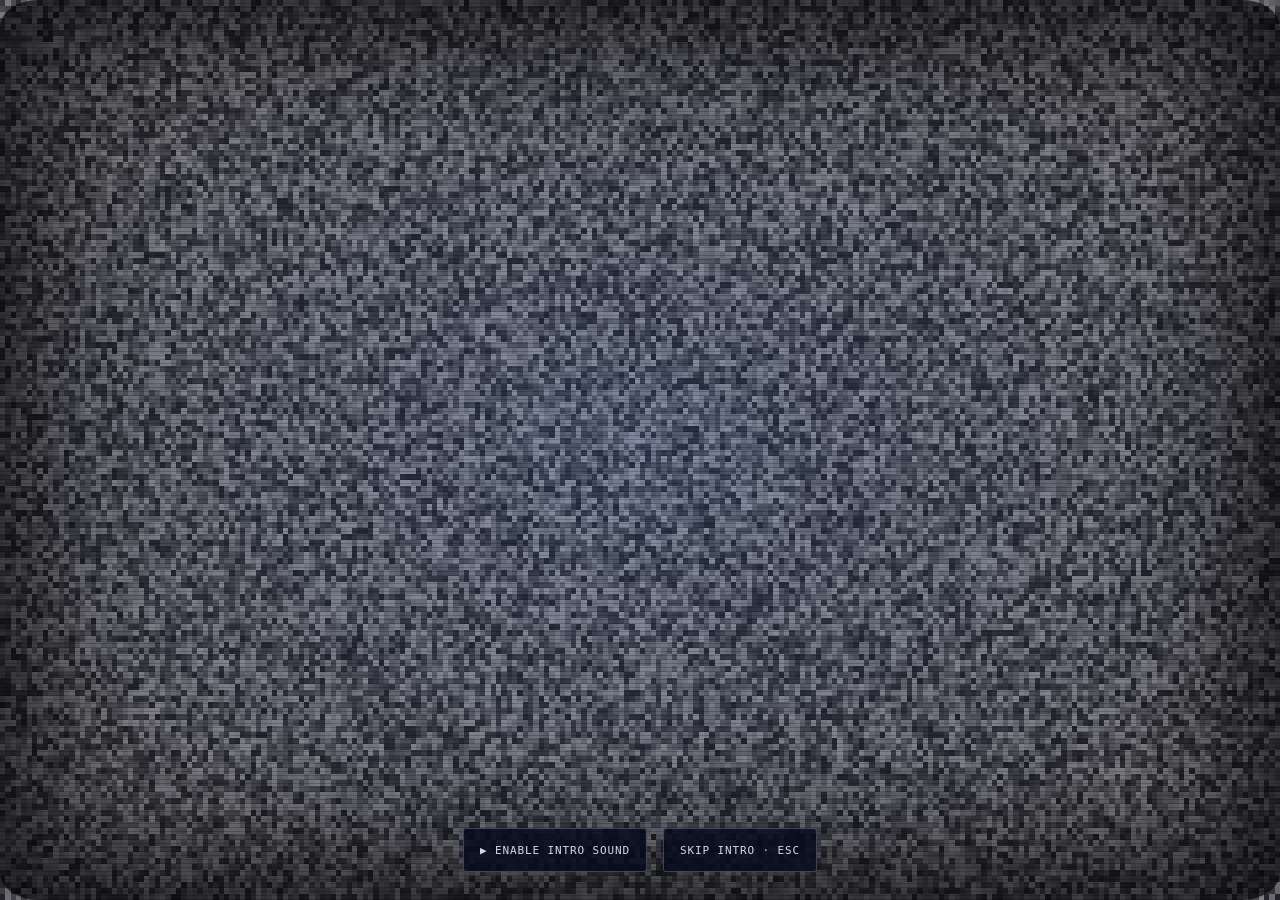
==== commit b3d1d622: "Avoid background scan contention and Firefox backdrop glitches" ====
--- a/web/index.html
+++ b/web/index.html
@@ -15,7 +15,7 @@
   <noscript><style>.startup { display:none; }</style></noscript>
   <link rel="icon" href="favicon.ico" type="image/x-icon" sizes="16x16 32x32 48x48 64x64">
   <link rel="stylesheet" href="style.css">
-  <link rel="stylesheet" href="effects.css?v=20261030-scanchecks2">
+  <link rel="stylesheet" href="effects.css?v=20261030-usb-perf">
   <link rel="stylesheet" href="themes.css">
   <link rel="stylesheet" href="library.css?v=20261030-scanchecks2">
   <link rel="stylesheet" href="intro.css">
@@ -144,7 +144,7 @@
   <script src="schedule-plans.js"></script>
   <script src="crt.js"></script>
   <script src="audio.js"></script>
-  <script src="transitions.js"></script><script src="wow-playlist.js"></script><script src="compatible-audio.js"></script><script src="playback-health.js"></script><script src="app.js?v=20261030-scanchecks2"></script>
+  <script src="transitions.js"></script><script src="wow-playlist.js"></script><script src="compatible-audio.js"></script><script src="playback-health.js"></script><script src="app.js?v=20261030-usb-perf"></script>
   <script src="goblin.js"></script>
 </body>
 </html>
--- a/web/effects.css
+++ b/web/effects.css
@@ -269,3 +269,25 @@
 
 #playback-notice[hidden]{display:none!important}
 #player-dialog #playback-notice{display:flex;align-items:center;justify-content:space-between;gap:10px;flex-wrap:wrap;padding:10px 12px;border:1px solid #bb9a65;border-radius:6px;background:#302719;color:#fff0d0;font:12px/1.5 var(--sans)}
+
+/* Hide the outer scrollbar without changing the root/body clipping geometry.
+   Firefox can miscompose transparent dialog artwork when that changes on open. */
+html.player-open,
+html.player-open body {
+  scrollbar-width:none;
+  scrollbar-gutter:auto;
+}
+html.player-open::-webkit-scrollbar,
+html.player-open body::-webkit-scrollbar {display:none}
+
+/* Avoid filtering the entire guide behind a transparent, video-playing dialog.
+   A plain dim backdrop also avoids partial cabinet paints in Firefox. */
+#player-dialog::backdrop {backdrop-filter:none;background:#05060be8}
+
+/* Whole-app fullscreen can still scroll the guide/library, without an edge bar. */
+html:fullscreen {scrollbar-width:none;scrollbar-gutter:auto}
+html:fullscreen::-webkit-scrollbar {display:none}
+@media (display-mode:fullscreen) {
+  html,body {scrollbar-width:none;scrollbar-gutter:auto}
+  html::-webkit-scrollbar,body::-webkit-scrollbar {display:none}
+}
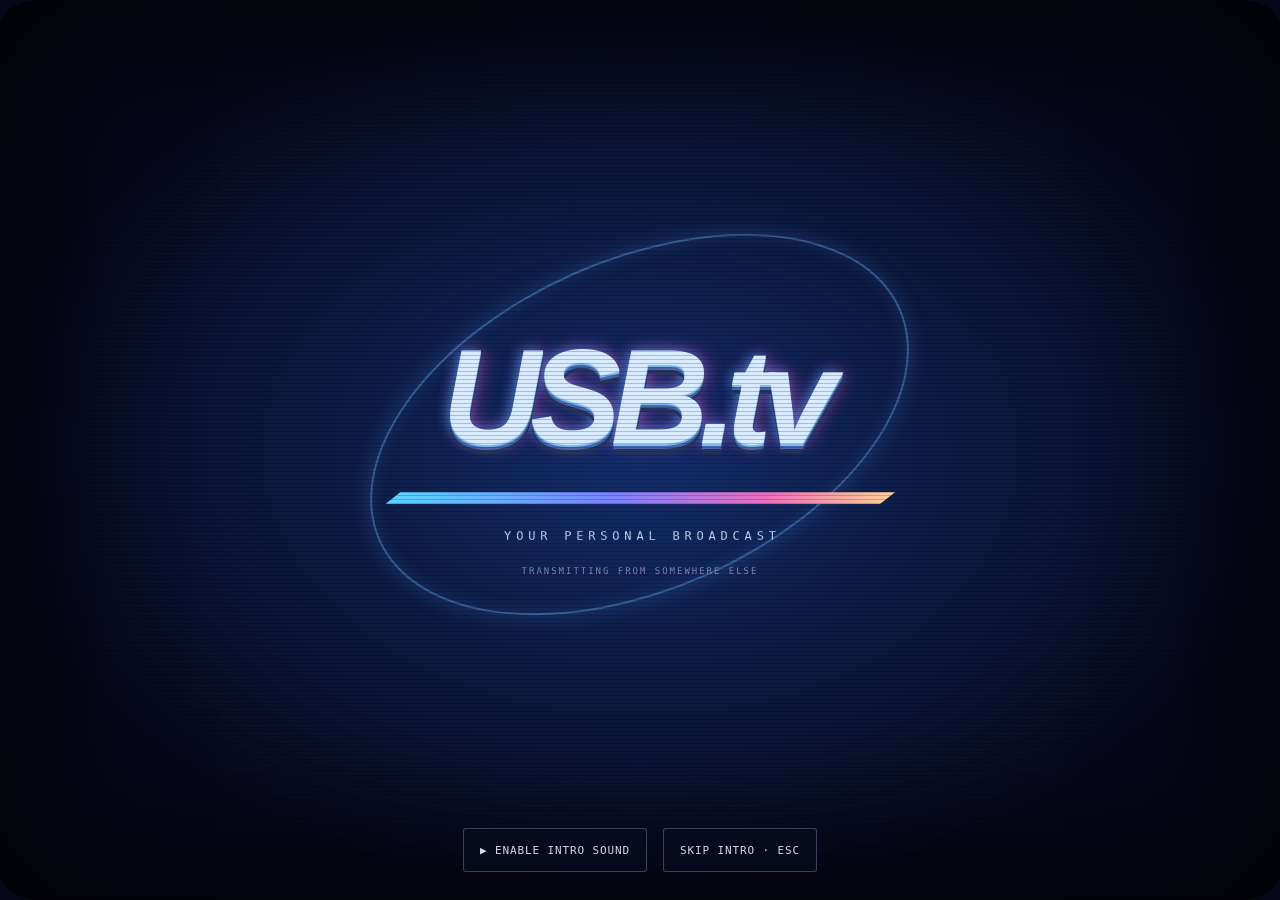
==== commit ee89ee49: "Exclude failed media from every playback queue and persist runtime failures" ====
--- a/web/index.html
+++ b/web/index.html
@@ -15,7 +15,7 @@
   <noscript><style>.startup { display:none; }</style></noscript>
   <link rel="icon" href="favicon.ico" type="image/x-icon" sizes="16x16 32x32 48x48 64x64">
   <link rel="stylesheet" href="style.css">
-  <link rel="stylesheet" href="effects.css?v=20261030-usb-perf">
+  <link rel="stylesheet" href="effects.css?v=20261030-exclude-failed">
   <link rel="stylesheet" href="themes.css">
   <link rel="stylesheet" href="library.css?v=20261030-scanchecks2">
   <link rel="stylesheet" href="intro.css">
@@ -123,7 +123,7 @@
     <label>Description<textarea id="edit-description" maxlength="1000" rows="2"></textarea></label><div class="editor-fields"><label>Retro TV tagline<input id="edit-tagline" maxlength="300"></label><label>Goblin tagline<input id="edit-tagline-goblin" maxlength="300"></label></div><div id="editor-technical" class="settings-note"></div><p id="editor-error" role="alert"></p><div class="editor-actions"><button type="button" id="preview-media">PREVIEW FROM START</button><button type="submit" class="primary-button" id="save-media">SAVE LABELS</button></div>
   </form></dialog>
   <div id="channel-osd" role="status" aria-live="polite" hidden></div>
-  <dialog id="player-dialog"><div class="player-screen"><canvas id="tuning-static" aria-hidden="true" hidden></canvas><div id="chaos-transition" aria-hidden="true" hidden></div><div class="player-top"><div><span class="live-dot"></span><span id="player-status">NOW PLAYING</span></div><div class="player-actions"><button id="channel-down" type="button" aria-label="Previous channel" title="Previous channel">CH −</button><button id="channel-up" type="button" aria-label="Next channel" title="Next channel">CH +</button><button id="quick-label-toggle" type="button" aria-expanded="false" aria-controls="quick-label-panel" title="Edit this video’s labels">LABELS</button><button id="video-fullscreen" title="Fullscreen video" aria-label="Fullscreen video">⛶</button><button id="close-player" aria-label="Close player">×</button></div></div><video id="player" autoplay playsinline tabindex="0" aria-label="Video player"></video><div class="playback-controls"><div id="playback-notice" role="alert" hidden><span>Playback has stalled. Check that the file has finished downloading or copying, then retry.</span><button type="button" id="retry-stalled-playback">RETRY PLAYBACK</button></div><div class="player-caption"><div id="player-title"></div><div id="player-meta"></div><div id="compatible-audio-controls" hidden><span id="compatible-audio-status" role="status"></span><button type="button" id="prepare-playback-audio">PREPARE AUDIO</button></div></div><div class="player-progress-row"><label id="preview-seek-label"><span class="progress-label">Position</span><input id="preview-seek" aria-label="Playback position" type="range" min="0" max="1" step="0.1" value="0"></label><span id="playback-time"></span></div><div class="player-controls-row"><div class="player-transport" role="group" aria-label="Playback navigation"><button id="programme-previous" type="button" hidden title="Watch the previous programme from its start">◀ PREVIOUS</button><button id="retry-media" type="button" hidden>RETRY FILE</button><button id="playback-toggle" type="button" aria-label="Play or pause">PLAY</button><button id="programme-next" type="button" hidden title="Watch the next programme or catch up to live">NEXT ▶</button><button id="programme-restart" type="button" hidden title="Watch this programme from its start">↺ START OVER</button><button id="return-live" type="button" hidden>RETURN TO LIVE</button><button id="call-network" type="button" data-advanced hidden title="Ask the network to switch to the next video on this live channel">CALL THE NETWORK</button></div><div class="player-audio" role="group" aria-label="Audio controls"><button id="playback-mute" type="button" aria-label="Mute audio">MUTE</button><label class="player-levelling-option" data-advanced hidden title="Balance volume between recordings. Switch off to compare the original level."><input id="player-volume-levelling" type="checkbox" checked>LEVELLING</label><label class="player-levelling-option" data-advanced hidden>Mode<select id="player-volume-profile"><option value="standard">Standard</option><option value="balanced">Balanced trial</option></select></label><label class="volume-label">Volume<input id="playback-volume" aria-label="Volume" type="range" min="0" max="1" step="0.05" value="1"></label></div></div><div id="admin-playback-controls" hidden><small>ADMIN</small><button id="admin-forward" type="button" title="Advance this channel by 30 seconds">FORWARD 30s</button><button id="admin-skip" type="button" title="Skip the current programme, or the current advert during a break">SKIP VIDEO</button></div></div><section id="quick-label-panel" hidden aria-label="Edit on-air metadata"><form id="quick-label-form"><div class="quick-label-heading"><strong id="quick-label-heading">Programme labels</strong><button type="button" id="quick-label-close" aria-label="Close quick labels">×</button></div><p id="quick-label-file" class="settings-note"></p><p class="settings-note">These labels stay attached to this file while you edit, even if playback moves on.</p><label>Rename video (display title)<input id="quick-label-title" maxlength="300" placeholder="Give this video a title"></label><label>Type<select id="quick-label-type"><option value="programme">Programme</option><option value="advert">Advert</option><option value="bumper">Bumper</option></select></label><label id="quick-label-bumper-options" hidden>Bumper position<select id="quick-label-bumper-role"><option value="to_ads">Before advert break</option><option value="from_ads">After advert break</option><option value="both">Before and after</option></select></label><label class="check-label"><input id="quick-label-enabled" type="checkbox" checked>Enabled for broadcast</label><label>Genres (comma separated)<input id="quick-label-genres" placeholder="Comedy, Animation"></label><label>Tags (comma separated)<input id="quick-label-tags"></label><fieldset><legend id="quick-label-channel-legend">Show on channels</legend><label class="check-label" id="quick-label-global-option" hidden><input id="quick-label-all-channels" type="checkbox">All channels (including future channels)</label><div id="quick-label-channels"></div></fieldset><p id="quick-label-channel-note" class="settings-note">Interdimensional Customs automatically shows unassigned programmes.</p><p id="quick-label-error" role="alert"></p><div class="editor-actions"><button type="submit" id="quick-label-save">SAVE LABELS</button><button type="button" id="quick-label-cancel">CANCEL</button></div></form></section><aside id="wow-playlist" class="wow-playlist" aria-label="Wow:Classique playlist" hidden><button type="button" id="wow-playlist-toggle" aria-expanded="false" aria-controls="wow-playlist-panel" title="Show Wow:Classique playlist">☷ <span>PLAYLIST</span></button><section id="wow-playlist-panel" inert><header><div><p>Wow:Classique</p><h2>Playlist</h2></div><button type="button" id="wow-playlist-close" aria-label="Close playlist">×</button></header><p class="wow-playlist-hint">Click a video to play from its start.</p><ol id="wow-playlist-items" aria-label="Playback order"></ol></section></aside><div class="crt-film" aria-hidden="true"></div></div></dialog>
+  <dialog id="player-dialog"><div class="player-screen"><canvas id="tuning-static" aria-hidden="true" hidden></canvas><div id="chaos-transition" aria-hidden="true" hidden></div><div class="player-top"><div><span class="live-dot"></span><span id="player-status">NOW PLAYING</span></div><div class="player-actions"><button id="channel-down" type="button" aria-label="Previous channel" title="Previous channel">CH −</button><button id="channel-up" type="button" aria-label="Next channel" title="Next channel">CH +</button><button id="quick-label-toggle" type="button" aria-expanded="false" aria-controls="quick-label-panel" title="Edit this video’s labels">LABELS</button><button id="video-fullscreen" title="Fullscreen video" aria-label="Fullscreen video">⛶</button><button id="close-player" aria-label="Close player">×</button></div></div><video id="player" autoplay playsinline tabindex="0" aria-label="Video player"></video><div class="playback-controls"><div id="playback-notice" role="alert" hidden><span>Playback has stalled. It will be skipped and excluded after 30 seconds without progress.</span><button type="button" id="retry-stalled-playback">RETRY PLAYBACK</button><button type="button" id="skip-stalled-playback">SKIP FILE</button></div><div class="player-caption"><div id="player-title"></div><div id="player-meta"></div><div id="compatible-audio-controls" hidden><span id="compatible-audio-status" role="status"></span><button type="button" id="prepare-playback-audio">PREPARE AUDIO</button></div></div><div class="player-progress-row"><label id="preview-seek-label"><span class="progress-label">Position</span><input id="preview-seek" aria-label="Playback position" type="range" min="0" max="1" step="0.1" value="0"></label><span id="playback-time"></span></div><div class="player-controls-row"><div class="player-transport" role="group" aria-label="Playback navigation"><button id="programme-previous" type="button" hidden title="Watch the previous programme from its start">◀ PREVIOUS</button><button id="retry-media" type="button" hidden>RETRY FILE</button><button id="playback-toggle" type="button" aria-label="Play or pause">PLAY</button><button id="programme-next" type="button" hidden title="Watch the next programme or catch up to live">NEXT ▶</button><button id="programme-restart" type="button" hidden title="Watch this programme from its start">↺ START OVER</button><button id="return-live" type="button" hidden>RETURN TO LIVE</button><button id="call-network" type="button" data-advanced hidden title="Ask the network to switch to the next video on this live channel">CALL THE NETWORK</button></div><div class="player-audio" role="group" aria-label="Audio controls"><button id="playback-mute" type="button" aria-label="Mute audio">MUTE</button><label class="player-levelling-option" data-advanced hidden title="Balance volume between recordings. Switch off to compare the original level."><input id="player-volume-levelling" type="checkbox" checked>LEVELLING</label><label class="player-levelling-option" data-advanced hidden>Mode<select id="player-volume-profile"><option value="standard">Standard</option><option value="balanced">Balanced trial</option></select></label><label class="volume-label">Volume<input id="playback-volume" aria-label="Volume" type="range" min="0" max="1" step="0.05" value="1"></label></div></div><div id="admin-playback-controls" hidden><small>ADMIN</small><button id="admin-forward" type="button" title="Advance this channel by 30 seconds">FORWARD 30s</button><button id="admin-skip" type="button" title="Skip the current programme, or the current advert during a break">SKIP VIDEO</button></div></div><section id="quick-label-panel" hidden aria-label="Edit on-air metadata"><form id="quick-label-form"><div class="quick-label-heading"><strong id="quick-label-heading">Programme labels</strong><button type="button" id="quick-label-close" aria-label="Close quick labels">×</button></div><p id="quick-label-file" class="settings-note"></p><p class="settings-note">These labels stay attached to this file while you edit, even if playback moves on.</p><label>Rename video (display title)<input id="quick-label-title" maxlength="300" placeholder="Give this video a title"></label><label>Type<select id="quick-label-type"><option value="programme">Programme</option><option value="advert">Advert</option><option value="bumper">Bumper</option></select></label><label id="quick-label-bumper-options" hidden>Bumper position<select id="quick-label-bumper-role"><option value="to_ads">Before advert break</option><option value="from_ads">After advert break</option><option value="both">Before and after</option></select></label><label class="check-label"><input id="quick-label-enabled" type="checkbox" checked>Enabled for broadcast</label><label>Genres (comma separated)<input id="quick-label-genres" placeholder="Comedy, Animation"></label><label>Tags (comma separated)<input id="quick-label-tags"></label><fieldset><legend id="quick-label-channel-legend">Show on channels</legend><label class="check-label" id="quick-label-global-option" hidden><input id="quick-label-all-channels" type="checkbox">All channels (including future channels)</label><div id="quick-label-channels"></div></fieldset><p id="quick-label-channel-note" class="settings-note">Interdimensional Customs automatically shows unassigned programmes.</p><p id="quick-label-error" role="alert"></p><div class="editor-actions"><button type="submit" id="quick-label-save">SAVE LABELS</button><button type="button" id="quick-label-cancel">CANCEL</button></div></form></section><aside id="wow-playlist" class="wow-playlist" aria-label="Wow:Classique playlist" hidden><button type="button" id="wow-playlist-toggle" aria-expanded="false" aria-controls="wow-playlist-panel" title="Show Wow:Classique playlist">☷ <span>PLAYLIST</span></button><section id="wow-playlist-panel" inert><header><div><p>Wow:Classique</p><h2>Playlist</h2></div><button type="button" id="wow-playlist-close" aria-label="Close playlist">×</button></header><p class="wow-playlist-hint">Click a video to play from its start.</p><ol id="wow-playlist-items" aria-label="Playback order"></ol></section></aside><div class="crt-film" aria-hidden="true"></div></div></dialog>
   <div id="toast" class="toast" role="status"></div>
   <dialog id="bulk-dialog" aria-labelledby="bulk-heading">
     <div class="settings-heading"><h2 id="bulk-heading">Bulk label review</h2><button type="button" id="close-bulk" aria-label="Close bulk review">×</button></div>
@@ -140,11 +140,11 @@
   </dialog>
   <script src="intro.js"></script>
   <script src="suggestions.js?v=20261030-scanchecks2"></script>
-  <script src="schedule.js"></script>
+  <script src="schedule.js?v=20261030-exclude-failed"></script>
   <script src="schedule-plans.js"></script>
   <script src="crt.js"></script>
   <script src="audio.js"></script>
-  <script src="transitions.js"></script><script src="wow-playlist.js"></script><script src="compatible-audio.js"></script><script src="playback-health.js"></script><script src="app.js?v=20261030-usb-perf"></script>
+  <script src="transitions.js"></script><script src="wow-playlist.js"></script><script src="compatible-audio.js"></script><script src="playback-health.js?v=20261030-exclude-failed"></script><script src="app.js?v=20261030-exclude-failed"></script>
   <script src="goblin.js"></script>
 </body>
 </html>
